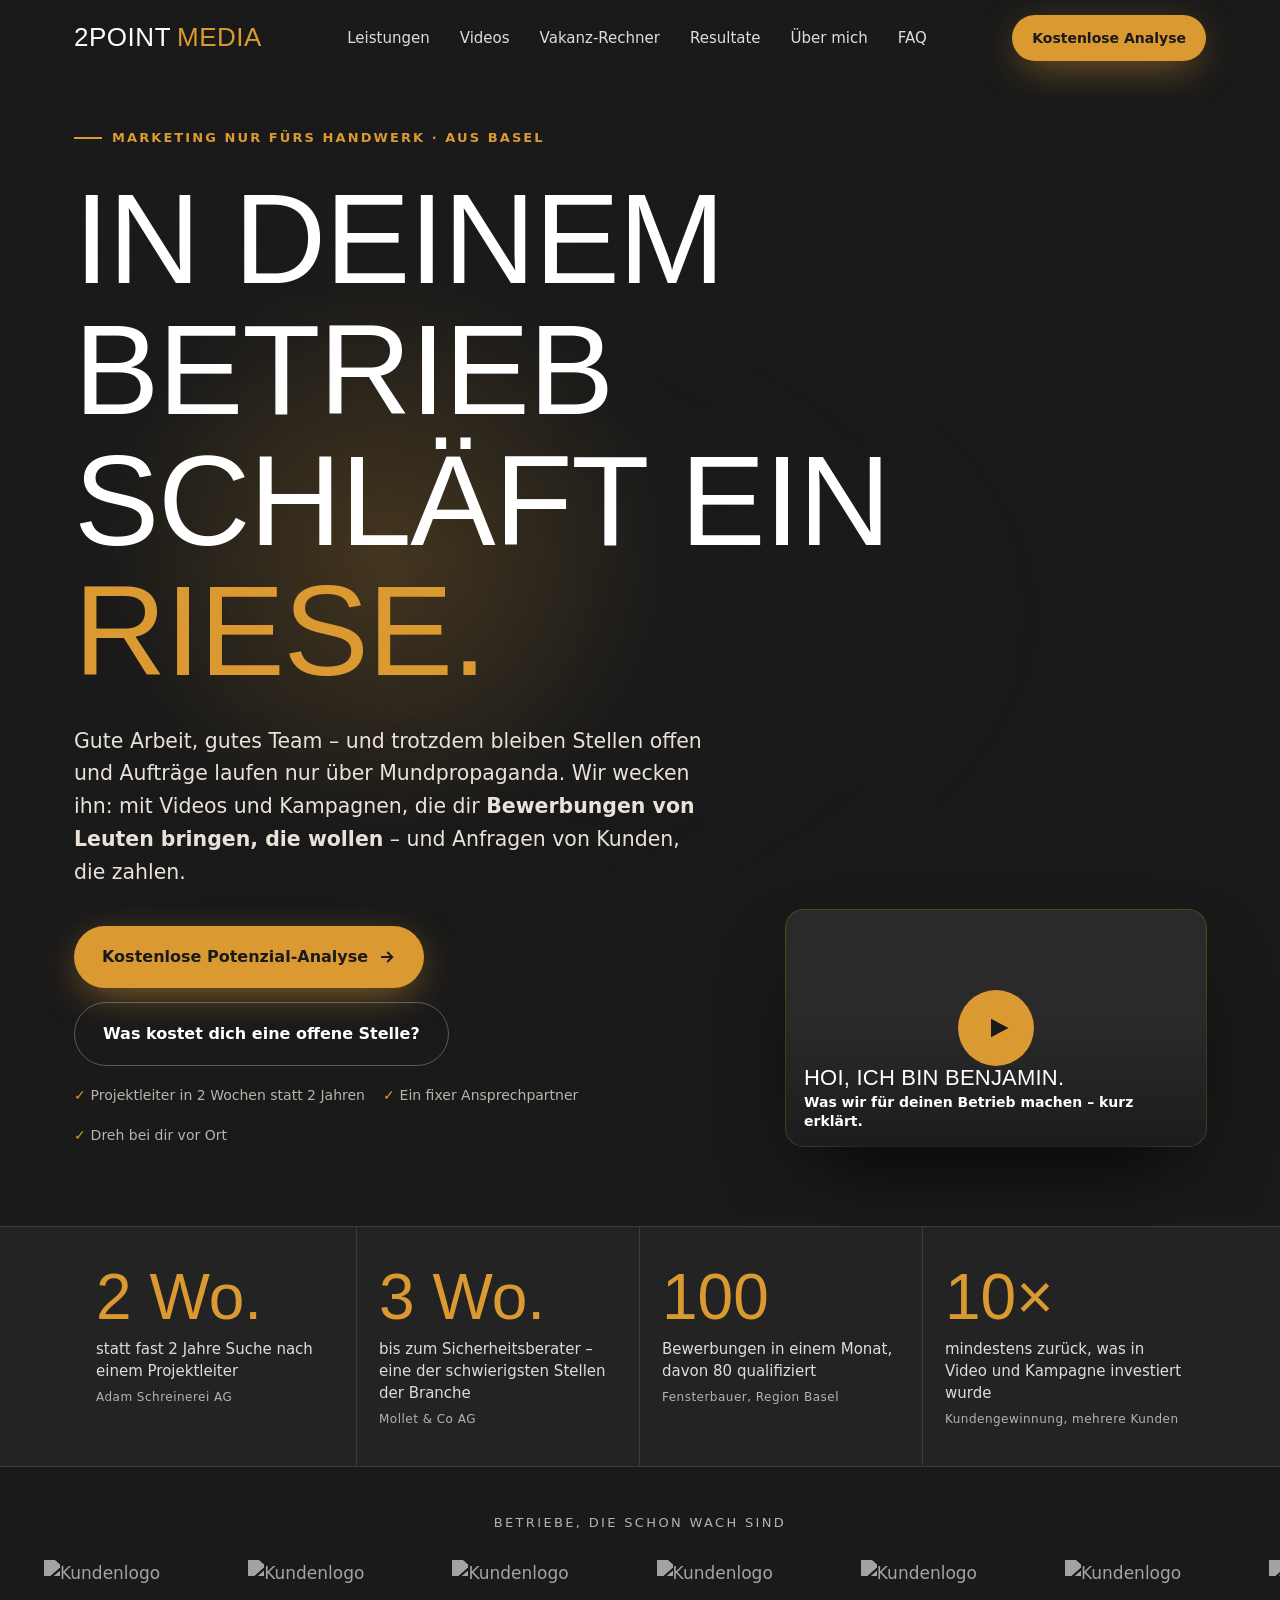
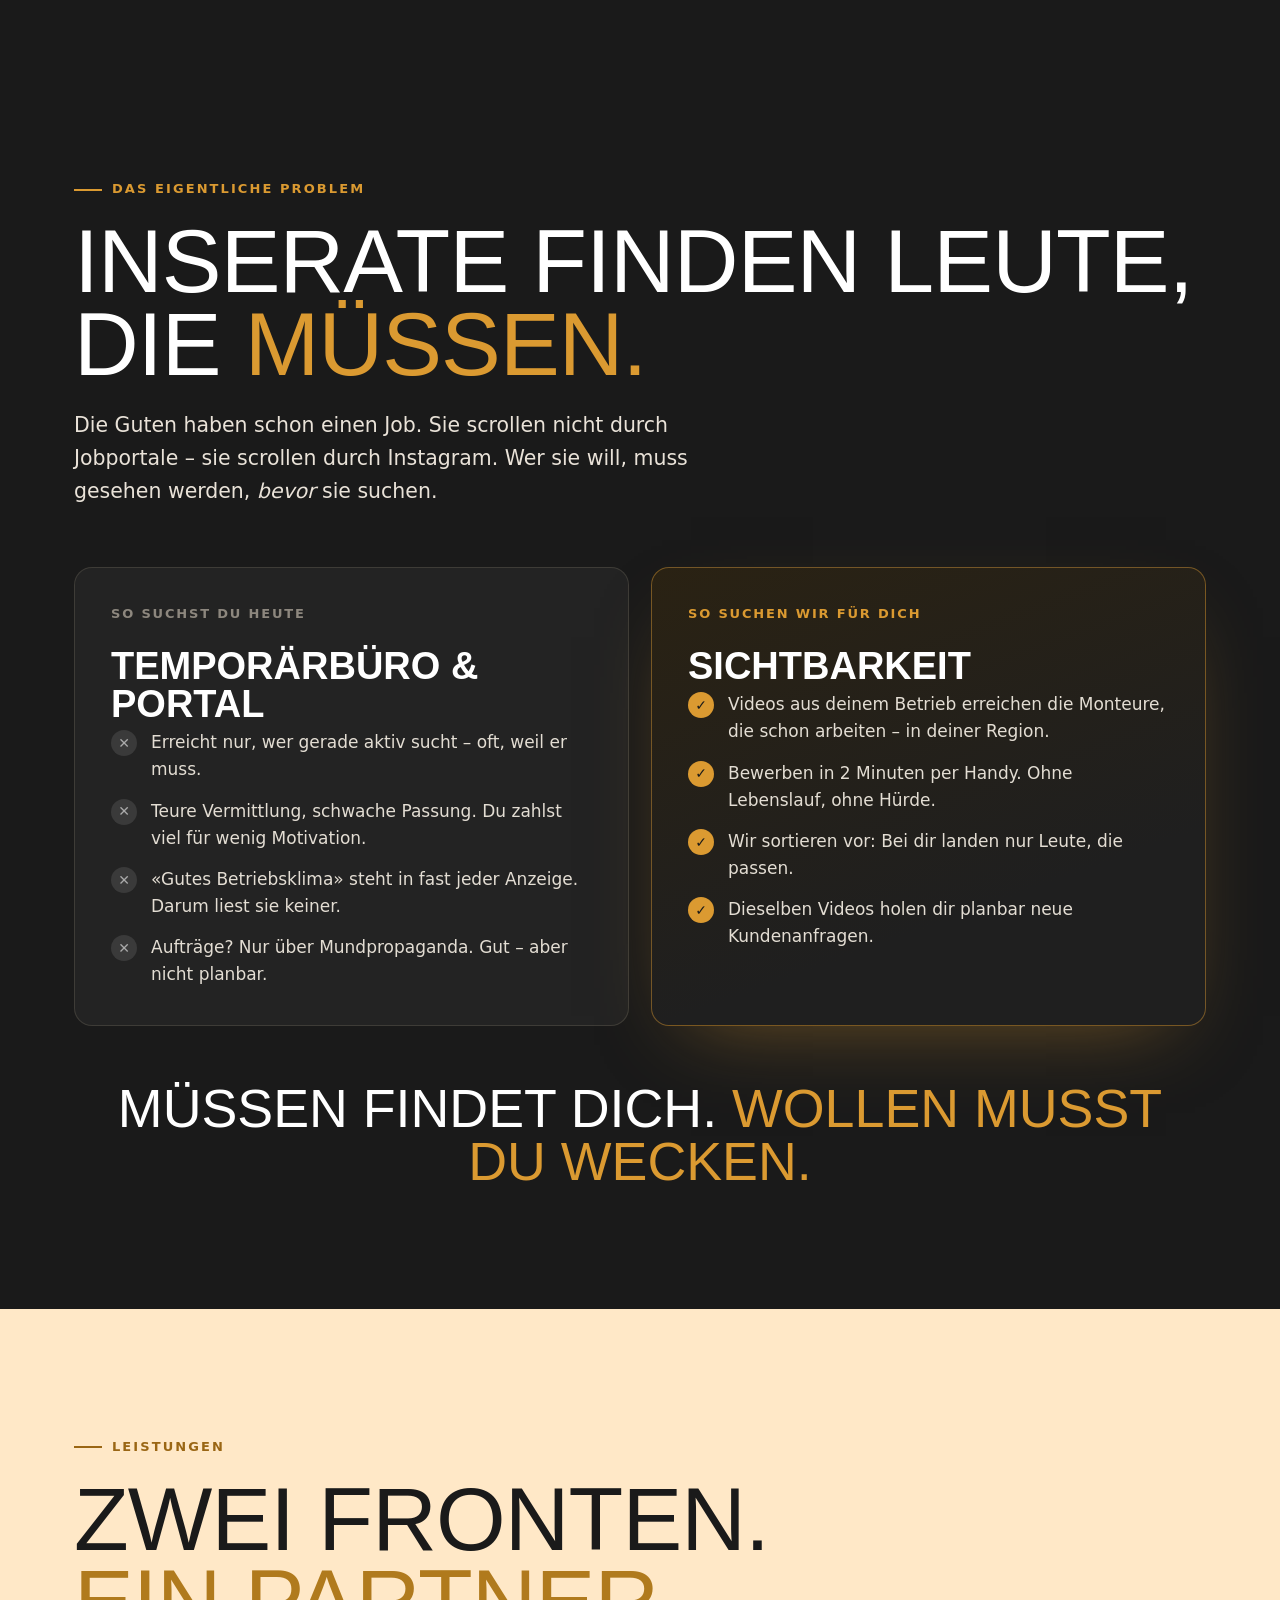
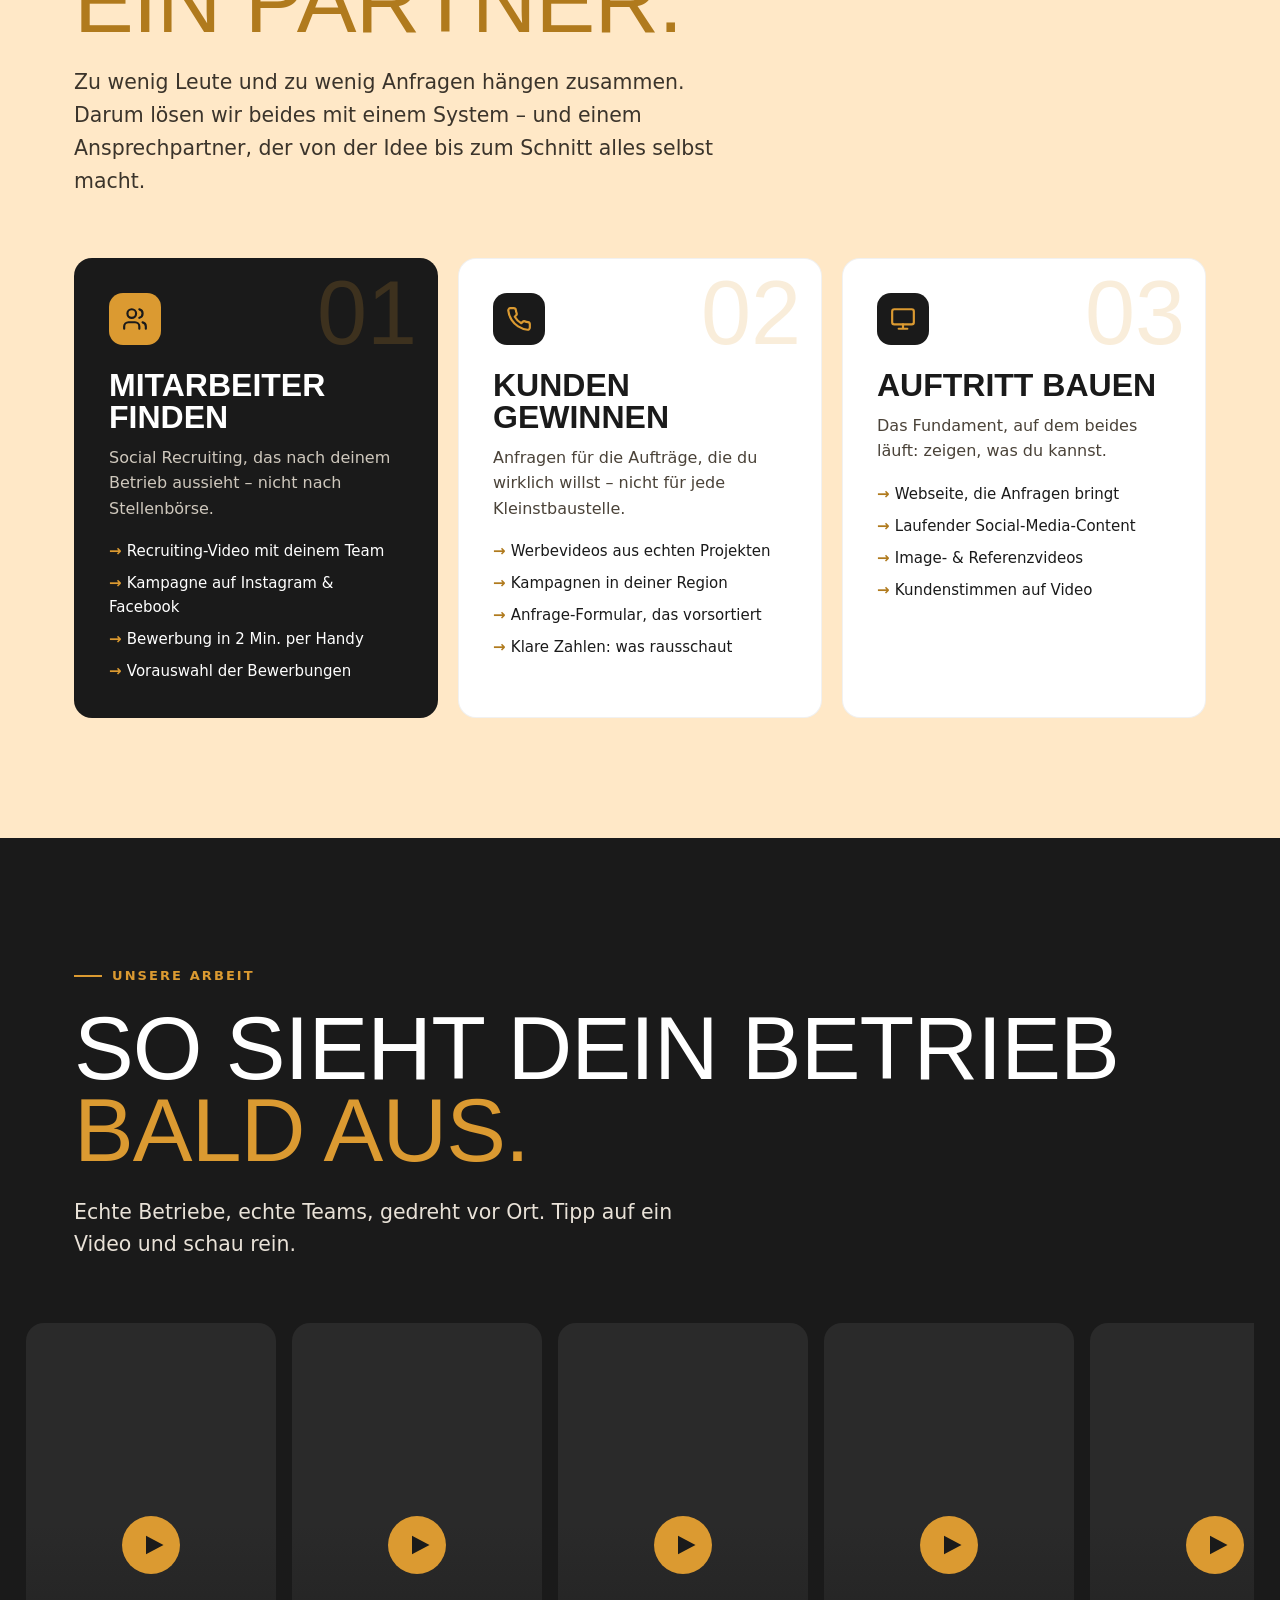
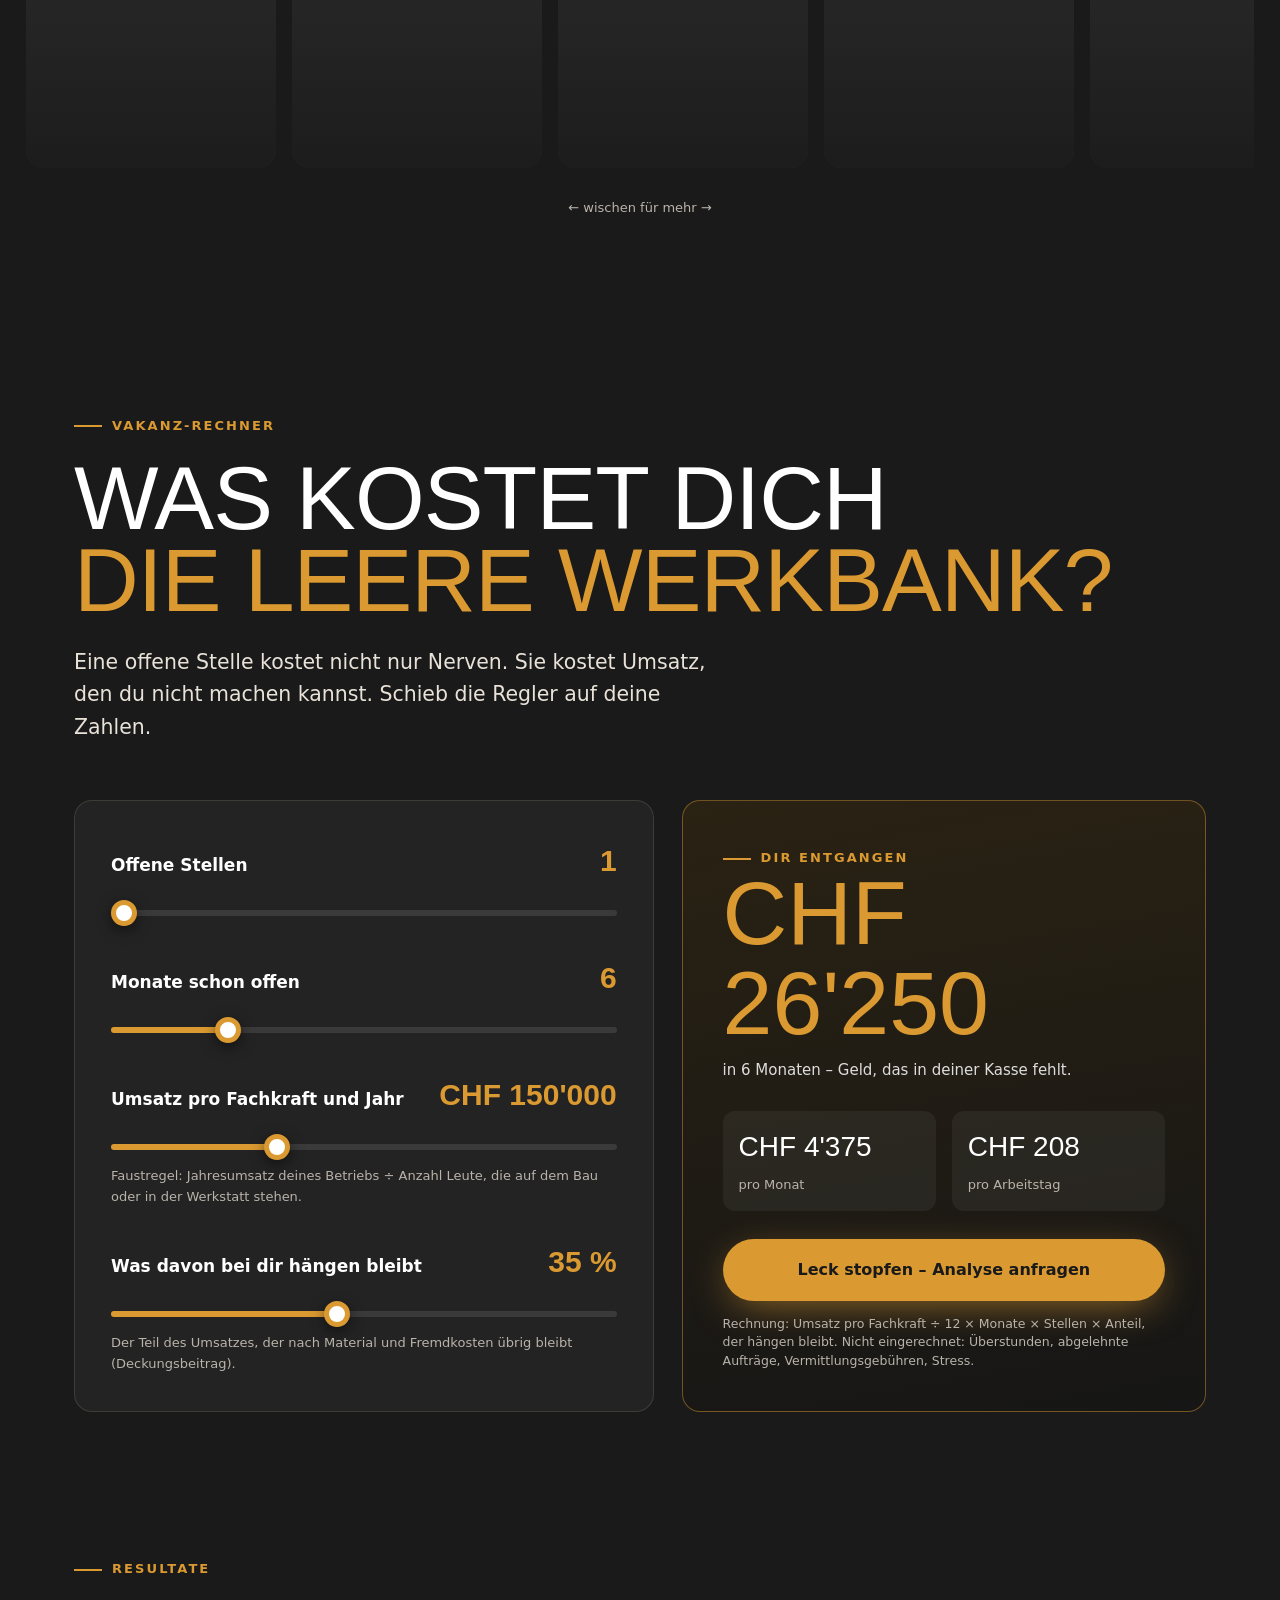
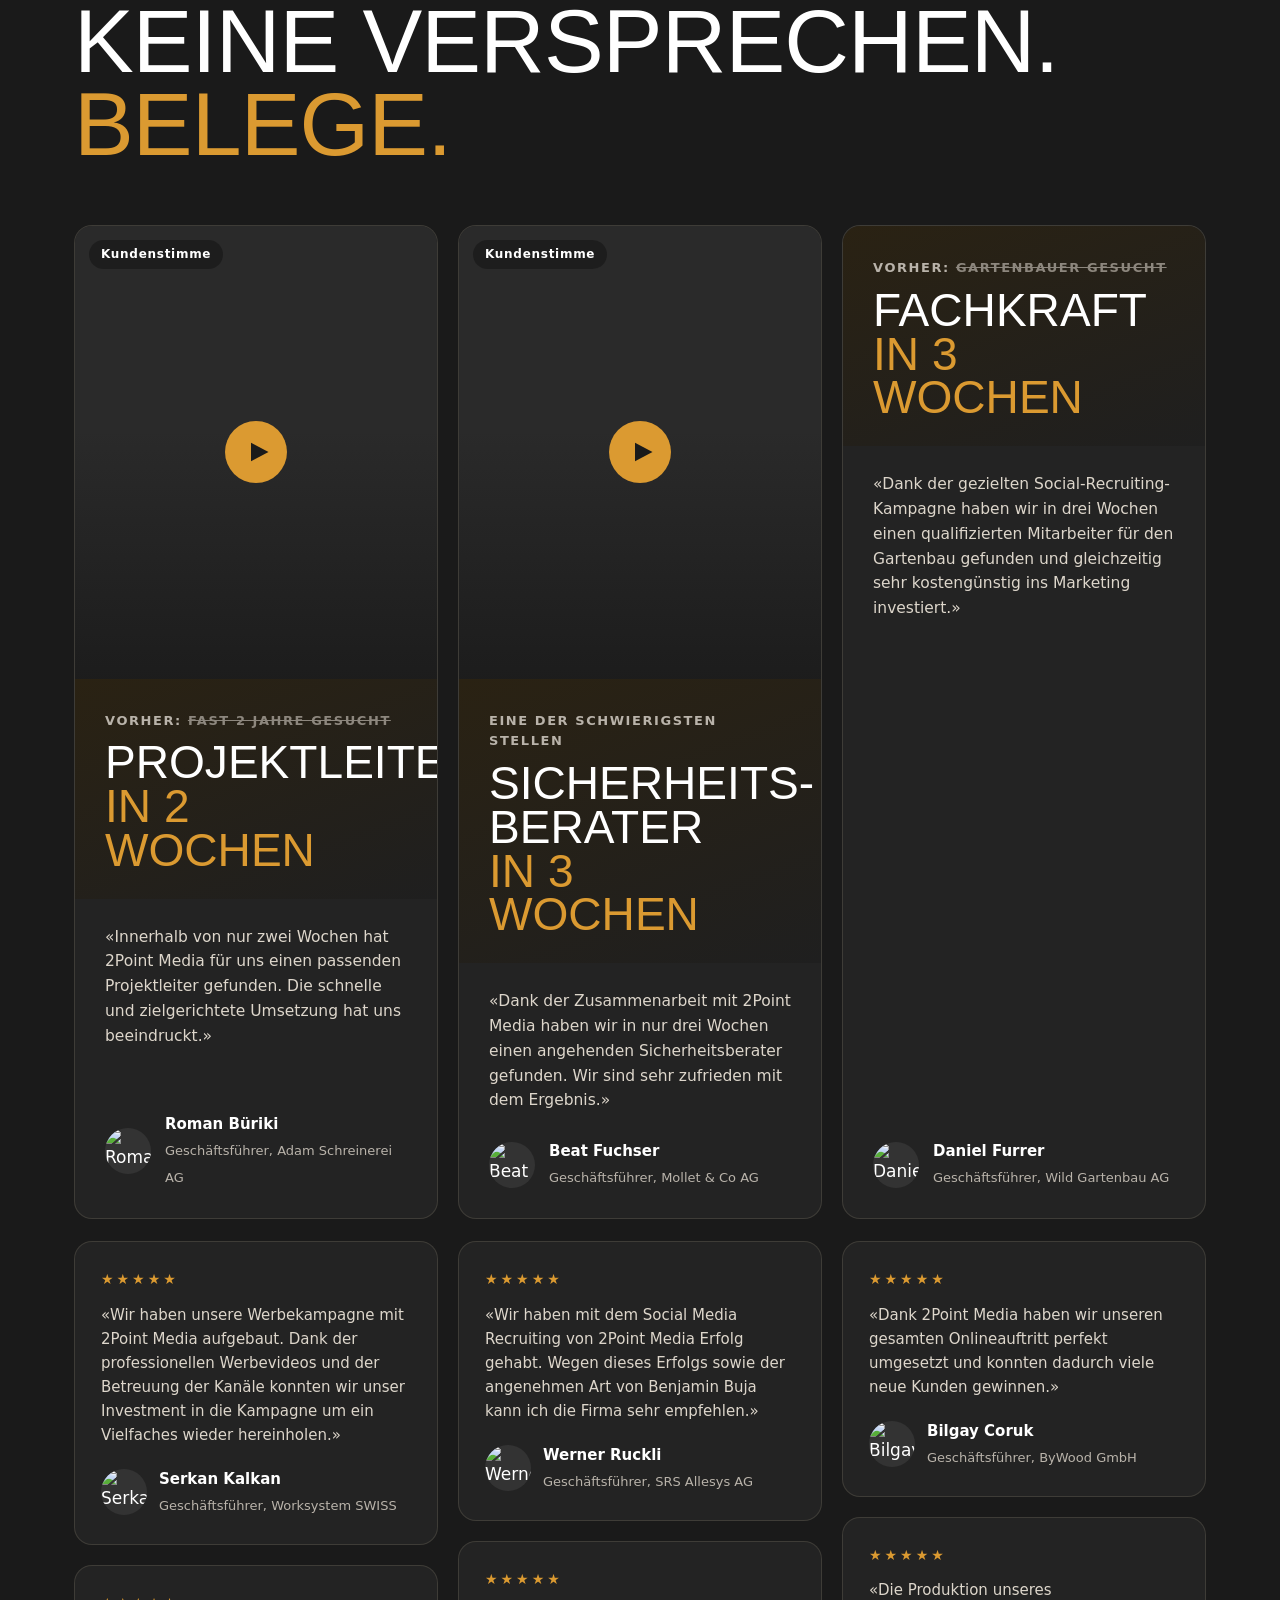
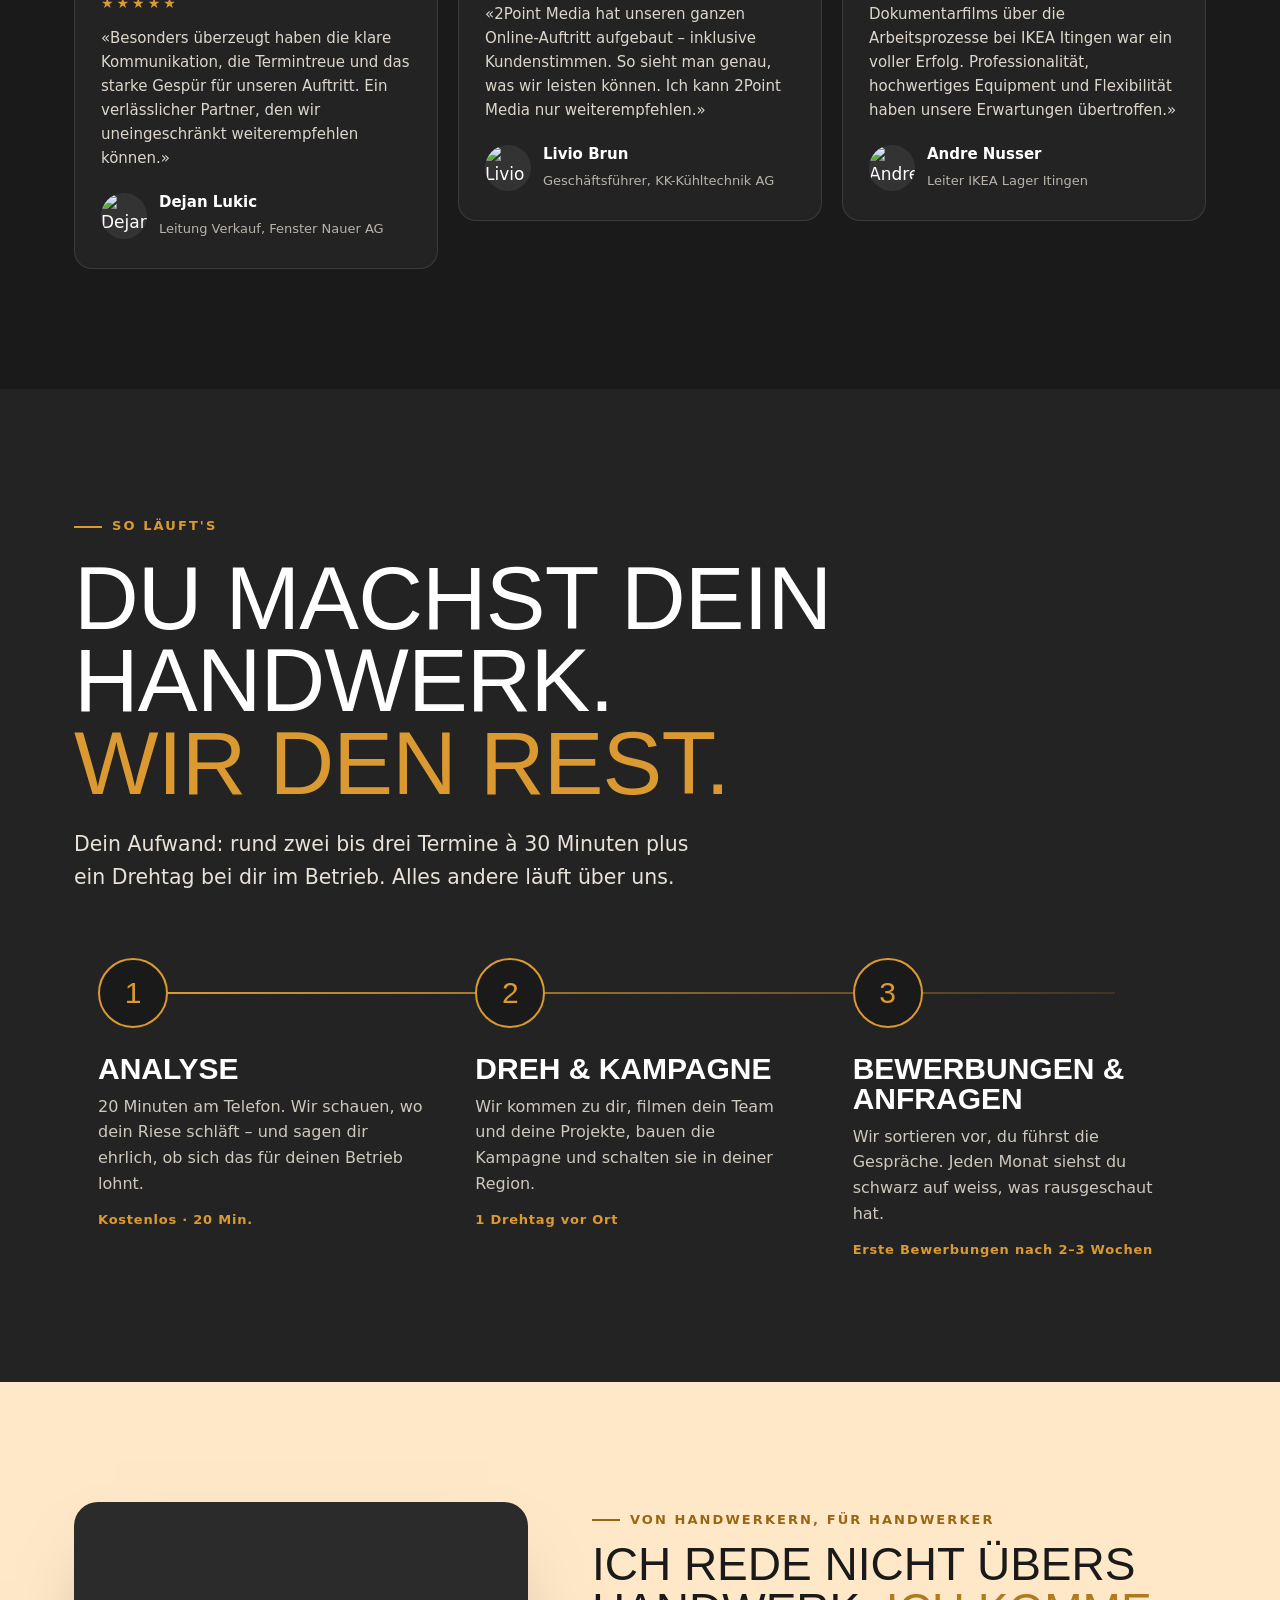
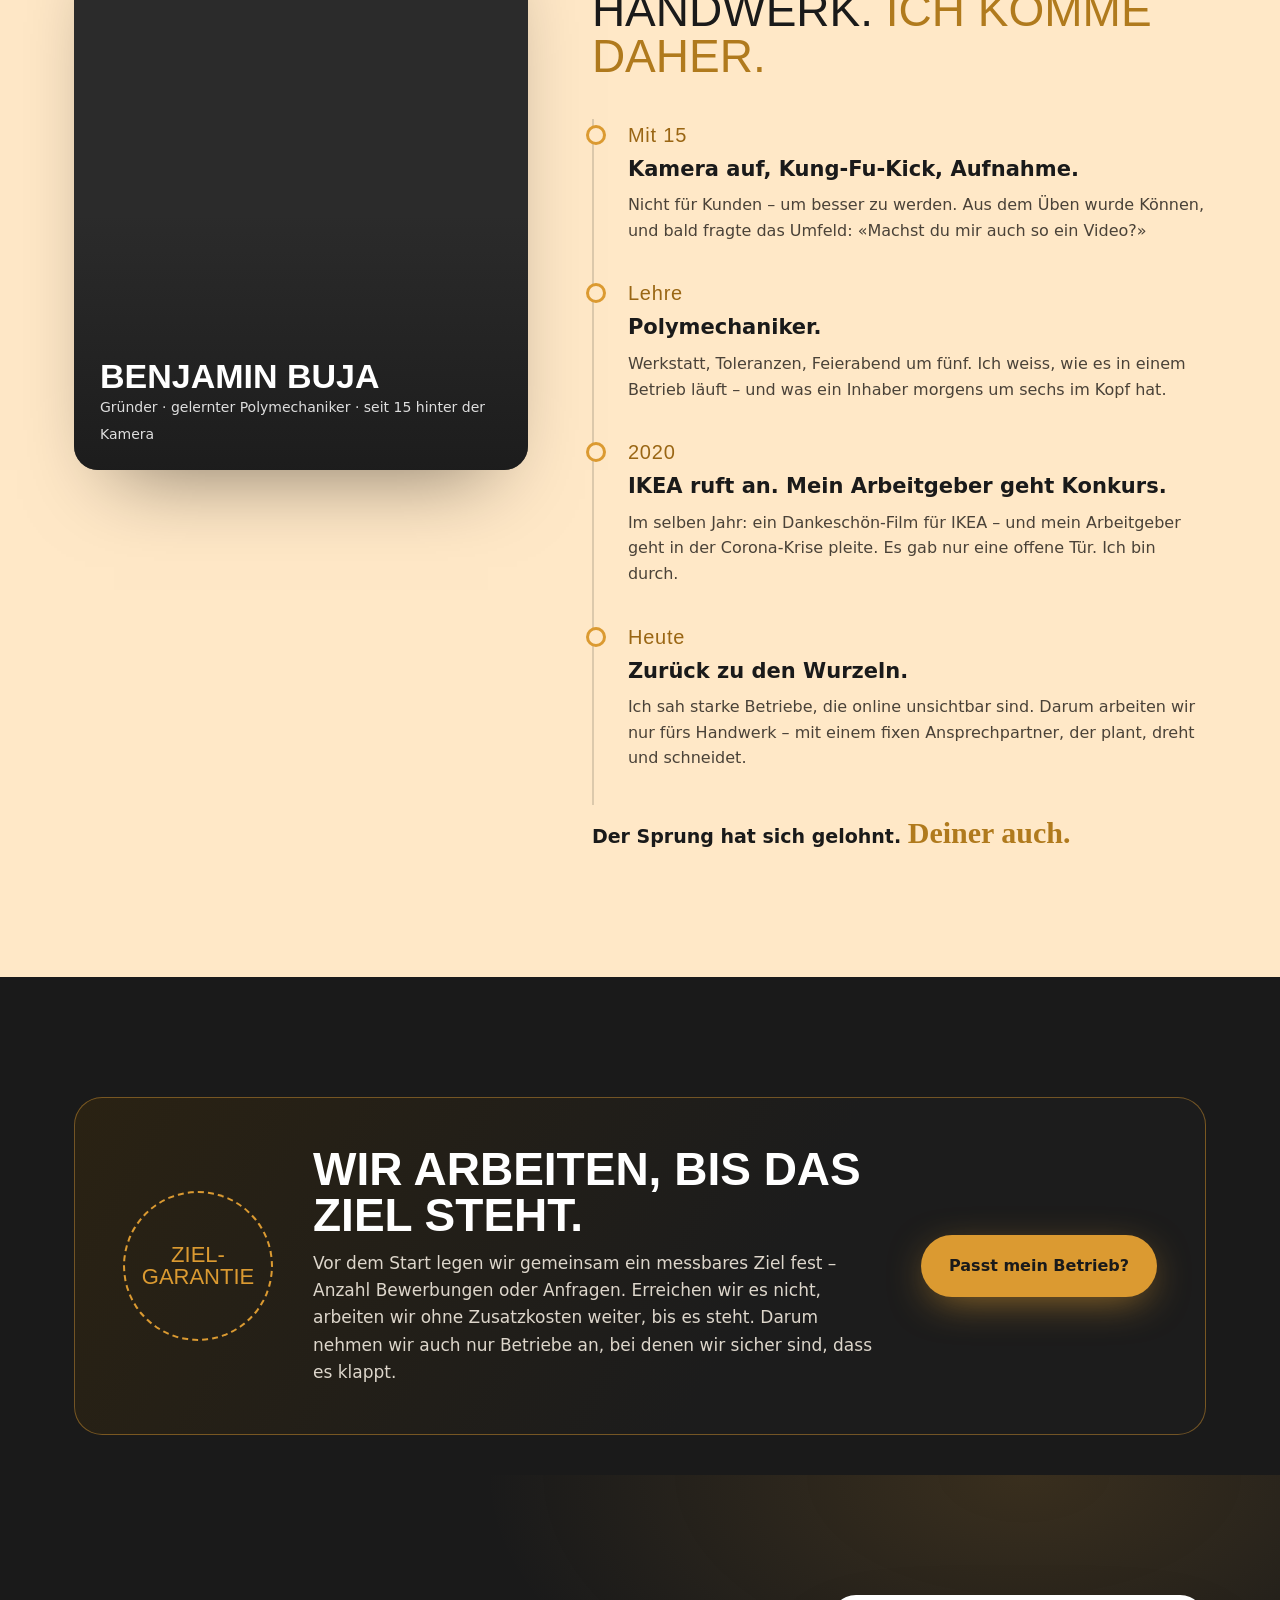
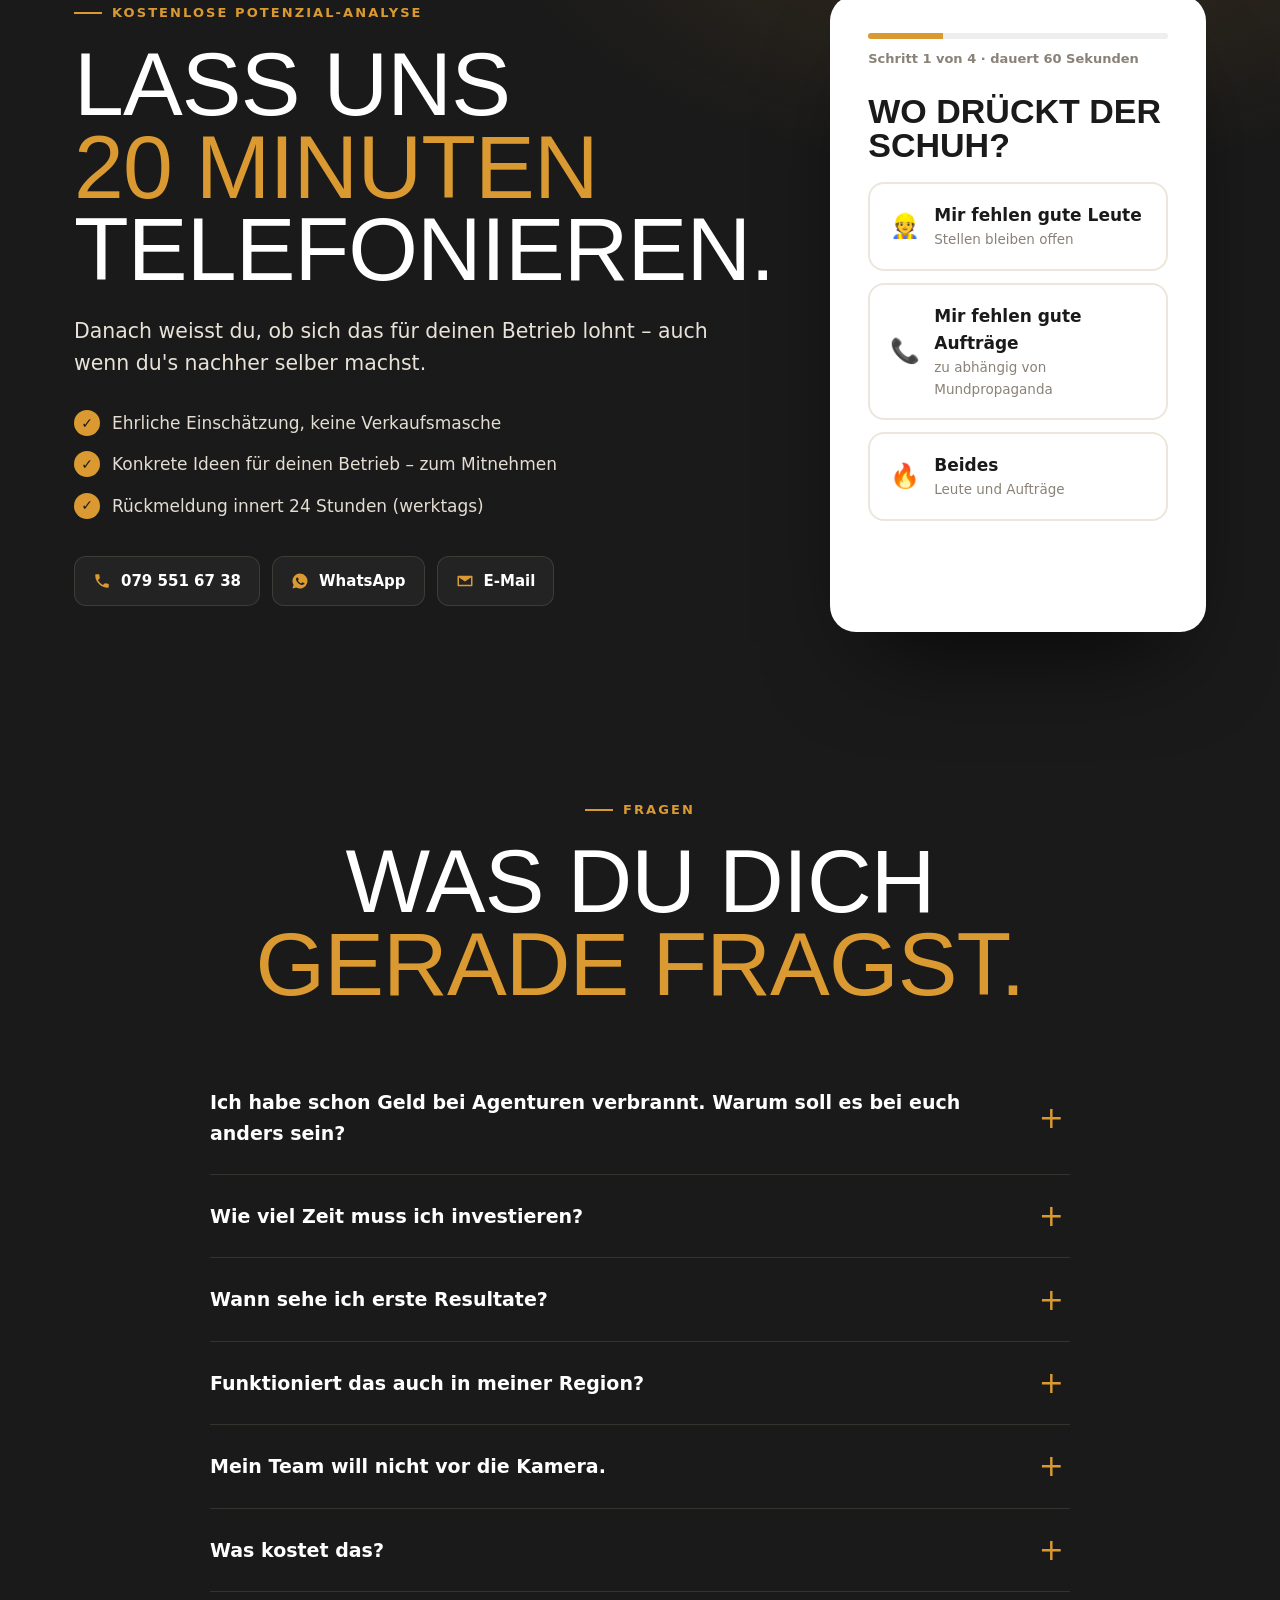
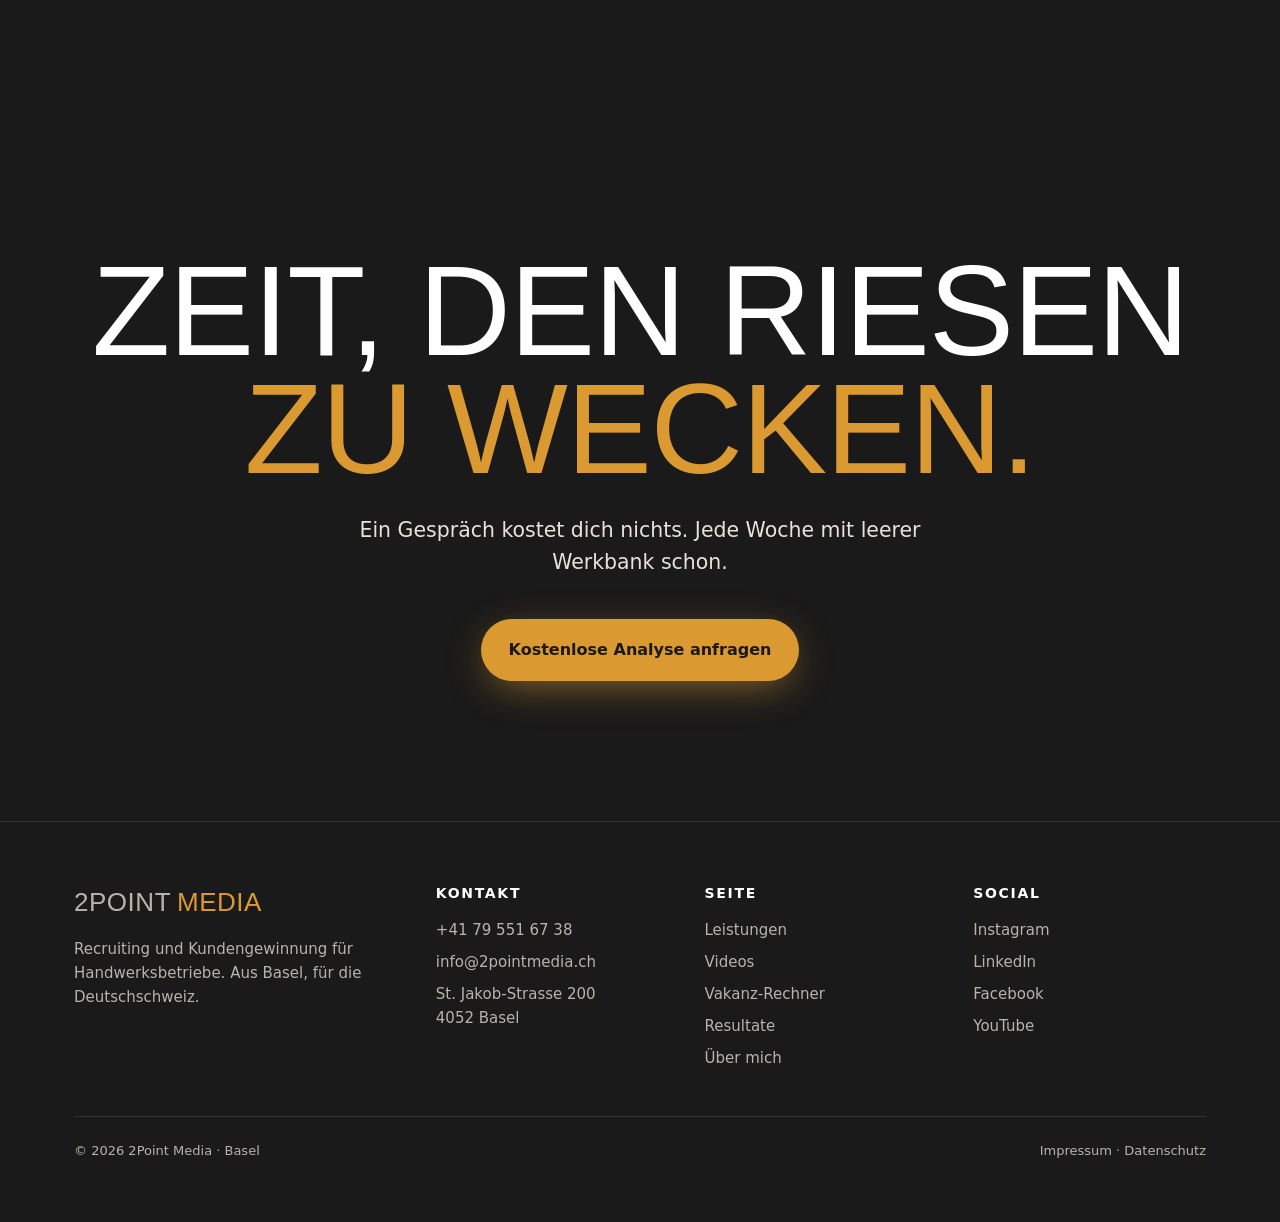
==== public/index.html @ fb87b644 "Projekt ins Repo-Root verschieben, ZIP entfernen, saubere URLs - wrangler.jsonc, public/ und src/ la" ====
<!doctype html>
<html lang="de-CH">
<head>
<meta charset="utf-8">
<meta name="viewport" content="width=device-width, initial-scale=1">
<title>2Point Media – Mitarbeiter & Kunden für Handwerksbetriebe | Basel</title>
<meta name="description" content="Die Marketingagentur nur für Handwerksbetriebe aus Basel. Wir holen dir Bewerbungen von Leuten, die wollen – und Anfragen von Kunden, die zahlen. Kostenlose Potenzial-Analyse.">
<link rel="canonical" href="https://2pointmedia.ch/">
<meta property="og:type" content="website">
<meta property="og:url" content="https://2pointmedia.ch/">
<meta property="og:title" content="In deinem Betrieb schläft ein Riese. | 2Point Media">
<meta property="og:description" content="Social Recruiting, Kundengewinnung und Videos – ausschliesslich für Handwerksbetriebe. Aus Basel, für die Deutschschweiz.">
<meta property="og:image" content="https://onecdn.io/cdn-cgi/image/width=1200,height=600,fit=contain/media/8337112e-3cbc-4d50-a742-ce9c7ed0069e/lg">
<meta property="og:locale" content="de_CH">
<meta name="theme-color" content="#1A1A1A">
<link rel="icon" href="data:image/svg+xml,%3Csvg xmlns='http://www.w3.org/2000/svg' viewBox='0 0 64 64'%3E%3Crect width='64' height='64' rx='14' fill='%231A1A1A'/%3E%3Ctext x='50%25' y='56%25' dominant-baseline='middle' text-anchor='middle' font-family='Arial Black,Arial' font-weight='900' font-size='38' fill='%23DB9A31'%3E2%3C/text%3E%3C/svg%3E">
<link rel="preload" href="/fonts/anton.woff2" as="font" type="font/woff2" crossorigin>
<link rel="preload" href="/fonts/inter.woff2" as="font" type="font/woff2" crossorigin>
<style>
@font-face{font-family:'Anton';src:url(/fonts/anton.woff2) format('woff2');font-weight:400;font-display:swap}
@font-face{font-family:'Inter';src:url(/fonts/inter.woff2) format('woff2');font-weight:100 900;font-display:swap}
@font-face{font-family:'Caveat';src:url(/fonts/caveat.woff2) format('woff2');font-weight:600;font-display:swap}
</style>
<script type="application/ld+json">
{
  "@context": "https://schema.org",
  "@type": "ProfessionalService",
  "name": "2Point Media",
  "url": "https://2pointmedia.ch/",
  "telephone": "+41795516738",
  "email": "info@2pointmedia.ch",
  "description": "Marketingagentur ausschliesslich für Handwerksbetriebe: Social Recruiting, Kundengewinnung, Videoproduktion und Webseiten.",
  "address": {"@type": "PostalAddress","streetAddress": "St. Jakob-Strasse 200","postalCode": "4052","addressLocality": "Basel","addressCountry": "CH"},
  "areaServed": ["Basel-Stadt","Basel-Landschaft","Deutschschweiz"],
  "founder": {"@type": "Person","name": "Benjamin Buja"},
  "sameAs": ["https://www.instagram.com/2point.media/","https://linkedin.com/company/2-point-media/","https://www.facebook.com/profile.php?id=100079859542845"]
}
</script>
<style>
:root{
  --gold:#DB9A31; --gold-2:#f0b552; --creme:#FFE8C7; --ink:#1A1A1A; --ink-2:#232323; --ink-3:#2d2d2d;
  --white:#FFFFFF; --muted:#b9b3aa; --line:rgba(255,232,199,.12);
  --display:'Anton',Impact,'Arial Narrow',sans-serif; --body:'Inter',system-ui,-apple-system,Segoe UI,Roboto,sans-serif; --hand:'Caveat',cursive;
  --r:18px; --wrap:1180px; color-scheme:dark;
}
*{box-sizing:border-box;margin:0;padding:0}
html{scroll-behavior:smooth;-webkit-text-size-adjust:100%}
body{background:var(--ink);color:var(--white);font-family:var(--body);font-size:17px;line-height:1.6;overflow-x:hidden;-webkit-font-smoothing:antialiased}
img{display:block;max-width:100%}
a{color:inherit;text-decoration:none}
button,input,select,textarea{font:inherit;color:inherit}
.wrap{max-width:var(--wrap);margin:0 auto;padding:0 24px}
@media(max-width:600px){.wrap{padding:0 16px}}
.display{font-family:var(--display);text-transform:uppercase;letter-spacing:-.01em;line-height:.92;font-weight:400}
.gold{color:var(--gold)}
.hand{font-family:var(--hand);color:var(--gold);font-weight:600}
.eyebrow{display:inline-flex;align-items:center;gap:10px;font-size:13px;font-weight:700;letter-spacing:.16em;text-transform:uppercase;color:var(--gold)}
.eyebrow::before{content:"";width:28px;height:2px;background:var(--gold)}
section{position:relative}
.sec{padding:120px 0}
@media(max-width:800px){.sec{padding:84px 0}}
h2.display{font-size:clamp(44px,7vw,92px)}
.lead{font-size:clamp(18px,1.6vw,21px);color:#e9e2d8;max-width:640px}

/* Buttons */
.btn{display:inline-flex;align-items:center;justify-content:center;gap:10px;padding:18px 28px;border-radius:999px;font-weight:700;font-size:16px;cursor:pointer;border:0;transition:transform .2s,box-shadow .3s,background .2s}
.btn-gold{background:var(--gold);color:var(--ink);box-shadow:0 10px 40px -10px rgba(219,154,49,.7)}
.btn-gold:hover{transform:translateY(-2px);box-shadow:0 18px 50px -12px rgba(219,154,49,.9);background:var(--gold-2)}
.btn-ghost{background:transparent;color:var(--white);border:1.5px solid rgba(255,255,255,.28)}
.btn-ghost:hover{border-color:var(--gold);color:var(--gold)}
.btn svg{width:18px;height:18px}

/* Nav */
.nav{position:fixed;inset:0 0 auto 0;z-index:50;transition:background .3s,backdrop-filter .3s,border-color .3s;border-bottom:1px solid transparent}
.nav.scrolled{background:rgba(26,26,26,.82);backdrop-filter:blur(14px);-webkit-backdrop-filter:blur(14px);border-color:var(--line)}
.nav .wrap{display:flex;align-items:center;justify-content:space-between;height:76px}
.logo{font-family:var(--display);font-size:26px;letter-spacing:.02em;display:flex;align-items:baseline;gap:6px}
.logo b{color:var(--gold);font-weight:400}
.nav ul{display:flex;gap:30px;list-style:none;font-size:15px;font-weight:500;color:#ddd}
.nav ul a:hover{color:var(--gold)}
.nav .btn{padding:12px 20px;font-size:14px}
@media(max-width:960px){.nav ul{display:none}}
@media(max-width:520px){.nav .btn{display:none}}

/* Hero */
.hero{min-height:100svh;display:flex;align-items:center;overflow:hidden;padding:120px 0 80px}
.wall{position:absolute;inset:-20% -10%;display:grid;grid-template-columns:repeat(5,1fr);gap:16px;transform:rotate(-8deg) scale(1.15);opacity:.55;pointer-events:none}
.wall .col{display:flex;flex-direction:column;gap:16px;animation:up 60s linear infinite}
.wall .col:nth-child(even){animation-name:down;animation-duration:70s}
.wall .tile{aspect-ratio:9/14;border-radius:14px;background:linear-gradient(160deg,#3a2f1f,#1f1f1f);background-size:cover;background-position:center;filter:saturate(.85) contrast(1.05)}
@keyframes up{from{transform:translateY(0)}to{transform:translateY(-50%)}}
@keyframes down{from{transform:translateY(-50%)}to{transform:translateY(0)}}
.hero::before{content:"";position:absolute;inset:0;z-index:1;background:
  radial-gradient(1200px 600px at 20% 50%,rgba(26,26,26,.55),rgba(26,26,26,.95) 70%),
  linear-gradient(90deg,rgba(26,26,26,.97) 0%,rgba(26,26,26,.85) 45%,rgba(26,26,26,.55) 100%)}
.hero::after{content:"";position:absolute;inset:auto 0 0 0;height:200px;z-index:1;background:linear-gradient(transparent,var(--ink))}
.glow{position:absolute;z-index:1;width:620px;height:620px;border-radius:50%;background:radial-gradient(circle,rgba(219,154,49,.22),transparent 65%);pointer-events:none;transform:translate(-50%,-50%);left:30%;top:45%;transition:left .6s ease-out,top .6s ease-out}
.hero .wrap{position:relative;z-index:2;width:100%}
.hero h1{font-size:clamp(58px,10vw,140px);line-height:1.02;margin:26px 0 28px}
.hero h1 .line{display:block;overflow:hidden;padding-top:.12em;margin-top:-.12em}
.hero h1 .line span{display:inline-block;transform:translateY(105%);animation:rise 1s cubic-bezier(.2,.8,.2,1) forwards}
.hero h1 .line:nth-child(2) span{animation-delay:.15s}
.hero h1 .line:nth-child(3) span{animation-delay:.3s}
@keyframes rise{to{transform:translateY(0)}}
.zzz{position:relative;display:inline-block}
.zzz i{position:absolute;font-style:normal;font-family:var(--hand);color:var(--creme);font-size:.22em;right:-.55em;top:-.1em;opacity:0;animation:z 3.2s ease-in-out infinite}
.zzz i:nth-child(2){animation-delay:1s;right:-.85em;top:-.35em;font-size:.17em}
.zzz i:nth-child(3){animation-delay:2s;right:-1.05em;top:-.6em;font-size:.13em}
@keyframes z{0%{opacity:0;transform:translate(0,10px)}30%{opacity:.9}100%{opacity:0;transform:translate(14px,-22px)}}
.hero .sub{opacity:0;animation:fade .9s .7s forwards}
.hero .cta-row{display:flex;flex-wrap:wrap;gap:14px;margin-top:38px;opacity:0;animation:fade .9s .9s forwards}
.hero .micro{margin-top:18px;font-size:14px;color:var(--muted);opacity:0;animation:fade .9s 1.1s forwards;display:flex;gap:18px;flex-wrap:wrap}
.hero .micro span::before{content:"✓ ";color:var(--gold);font-weight:700}
@keyframes fade{from{opacity:0;transform:translateY(14px)}to{opacity:1;transform:none}}
.scroll-cue{position:absolute;z-index:2;bottom:28px;left:50%;transform:translateX(-50%);font-size:12px;letter-spacing:.2em;text-transform:uppercase;color:var(--muted);display:flex;flex-direction:column;align-items:center;gap:8px}
.scroll-cue::after{content:"";width:1px;height:40px;background:linear-gradient(var(--gold),transparent);animation:cue 2s infinite}
@keyframes cue{0%{transform:scaleY(0);transform-origin:top}50%{transform:scaleY(1);transform-origin:top}51%{transform-origin:bottom}100%{transform:scaleY(0);transform-origin:bottom}}
@media(max-width:700px){.wall{grid-template-columns:repeat(3,1fr);opacity:.4}.scroll-cue{display:none}}

/* Proof stats */
.stats{border-block:1px solid var(--line);background:var(--ink-2)}
.stats .wrap{display:grid;grid-template-columns:repeat(4,1fr)}
.stat{padding:38px 22px;border-right:1px solid var(--line)}
.stat:last-child{border-right:0}
.stat .num{font-family:var(--display);font-size:clamp(44px,5vw,64px);line-height:1;color:var(--gold)}
.stat .lbl{margin-top:10px;font-size:15px;color:#ddd;line-height:1.45}
.stat .who{display:block;font-size:12px;color:var(--muted);margin-top:6px;letter-spacing:.04em}
@media(max-width:860px){.stats .wrap{grid-template-columns:1fr 1fr}.stat:nth-child(2){border-right:0}.stat:nth-child(-n+2){border-bottom:1px solid var(--line)}}

/* Logos */
.logos{padding:46px 0;overflow:hidden}
.logos p{text-align:center;font-size:13px;letter-spacing:.18em;text-transform:uppercase;color:var(--muted);margin-bottom:26px}
.marquee{display:flex;width:max-content;animation:slide 40s linear infinite}
.marquee img{height:46px;width:auto;margin:0 44px;filter:grayscale(1) brightness(2.2);opacity:.6;object-fit:contain}
@keyframes slide{to{transform:translateX(-50%)}}

/* Problem / Müssen vs Wollen */
.vs{display:grid;grid-template-columns:1fr 1fr;gap:22px;margin-top:60px}
.card{background:var(--ink-2);border:1px solid var(--line);border-radius:var(--r);padding:36px}
.vs .card h3{font-family:var(--display);font-size:38px;text-transform:uppercase;line-height:1;margin-bottom:6px}
.vs .card .tag{font-size:13px;font-weight:700;letter-spacing:.14em;text-transform:uppercase;margin-bottom:22px;display:block}
.vs .bad .tag{color:#8d877e}
.vs .good{background:linear-gradient(160deg,#2a2213,#1f1f1f 70%);border-color:rgba(219,154,49,.45);box-shadow:0 30px 80px -40px rgba(219,154,49,.5)}
.vs .good .tag{color:var(--gold)}
.vs ul{list-style:none;display:grid;gap:14px}
.vs li{display:flex;gap:14px;align-items:flex-start;color:#e3ddd3}
.vs li b{flex:0 0 26px;height:26px;border-radius:50%;display:grid;place-items:center;font-size:14px;margin-top:1px}
.vs .bad li b{background:#3a3a3a;color:#aaa}
.vs .good li b{background:var(--gold);color:var(--ink)}
.vs .bad{opacity:.8}
@media(max-width:860px){.vs{grid-template-columns:minmax(0,1fr)}.vs .card h3{font-size:30px}.card{padding:28px 22px}}
.punch{margin-top:56px;font-family:var(--display);text-transform:uppercase;font-size:clamp(30px,4.2vw,54px);line-height:1;text-align:center}

/* Services */
.services{background:var(--creme);color:var(--ink)}
.services .eyebrow{color:#9a6614}.services .eyebrow::before{background:#9a6614}
.services .lead{color:#3b342b}
.srv-grid{display:grid;grid-template-columns:repeat(3,1fr);gap:20px;margin-top:60px}
.srv{background:#fff;border-radius:var(--r);padding:34px;position:relative;overflow:hidden;transition:transform .35s,box-shadow .35s;border:1px solid rgba(26,26,26,.06)}
.srv:hover{transform:translateY(-6px);box-shadow:0 30px 60px -30px rgba(26,26,26,.35)}
.srv .k{font-family:var(--display);font-size:90px;line-height:.8;color:rgba(219,154,49,.18);position:absolute;right:20px;top:18px}
.srv .ic{width:52px;height:52px;border-radius:14px;background:var(--ink);display:grid;place-items:center;margin-bottom:24px}
.srv .ic svg{width:26px;height:26px;stroke:var(--gold)}
.srv h3{font-family:var(--display);font-size:32px;text-transform:uppercase;line-height:1;margin-bottom:12px}
.srv p{color:#4a4238;font-size:16px}
.srv ul{list-style:none;margin-top:18px;display:grid;gap:8px;font-size:15px;font-weight:500}
.srv li::before{content:"→ ";color:#b07a1d;font-weight:700}
.srv.feat{background:var(--ink);color:#fff}
.srv.feat p{color:#cfc8bd}.srv.feat h3{color:#fff}.srv.feat .ic{background:var(--gold)}.srv.feat .ic svg{stroke:var(--ink)}
.srv.feat li::before{color:var(--gold)}
@media(max-width:900px){.srv-grid{grid-template-columns:1fr}}

/* Calculator */
.calc{display:grid;grid-template-columns:1.05fr .95fr;gap:28px;margin-top:56px;align-items:stretch}
.calc .inputs{display:grid;gap:30px;min-width:0}
.field label{display:flex;justify-content:space-between;align-items:baseline;font-weight:600;margin-bottom:12px;gap:16px}
.field label output{font-family:var(--display);font-size:30px;color:var(--gold);white-space:nowrap}
.field small{display:block;color:var(--muted);font-size:13px;margin-top:8px}
input[type=range]{-webkit-appearance:none;appearance:none;width:100%;height:6px;border-radius:6px;background:linear-gradient(90deg,var(--gold) var(--p,50%),#3a3a3a var(--p,50%));outline:none}
input[type=range]::-webkit-slider-thumb{-webkit-appearance:none;width:26px;height:26px;border-radius:50%;background:#fff;border:5px solid var(--gold);cursor:grab;box-shadow:0 4px 14px rgba(0,0,0,.5)}
input[type=range]::-moz-range-thumb{width:18px;height:18px;border-radius:50%;background:#fff;border:5px solid var(--gold);cursor:grab}
.result{min-width:0;background:linear-gradient(170deg,#2a2213,#161616);border:1px solid rgba(219,154,49,.45);border-radius:var(--r);padding:40px;display:flex;flex-direction:column;justify-content:space-between;gap:28px;position:relative;overflow:hidden}
.result .big{font-family:var(--display);font-size:clamp(56px,7vw,96px);line-height:1;color:var(--gold);font-variant-numeric:tabular-nums}
.result .per{font-size:15px;color:#ddd;margin-top:10px}
.result .daily{display:flex;gap:16px;flex-wrap:wrap}
.result .daily div{background:rgba(255,255,255,.05);border-radius:12px;padding:14px 16px;flex:1;min-width:140px}
.result .daily strong{display:block;font-family:var(--display);font-size:28px;font-weight:400}
.result .daily span{font-size:13px;color:var(--muted)}
.result .formula{font-size:12.5px;color:var(--muted);line-height:1.5}
@media(max-width:900px){.calc{grid-template-columns:1fr}}

/* Results / testimonials */
.cases{display:grid;grid-template-columns:repeat(3,1fr);gap:20px;margin-top:60px}
.case{border-radius:var(--r);overflow:hidden;background:var(--ink-2);border:1px solid var(--line);display:flex;flex-direction:column}
.case .top{padding:32px 30px 26px;background:linear-gradient(160deg,#2a2213,#1f1f1f)}
.case .before{font-size:13px;color:var(--muted);text-transform:uppercase;letter-spacing:.12em;font-weight:700}
.case .before s{color:#8d877e}
.case .after{font-family:var(--display);font-size:clamp(40px,3.6vw,52px);hyphens:manual;line-height:.95;text-transform:uppercase;margin-top:10px}
.case .after em{font-style:normal;color:var(--gold);display:block}
.case blockquote{padding:26px 30px;color:#ddd6cb;font-size:15.5px;flex:1}
.case .person{display:flex;align-items:center;gap:14px;padding:0 30px 28px}
.case .person img,.t .person img{width:46px;height:46px;border-radius:50%;object-fit:cover;background:#333}
.person b{display:block;font-size:15px}.person span{font-size:13px;color:var(--muted)}
@media(max-width:960px){.cases{grid-template-columns:1fr}}
.tw{margin-top:22px;columns:3 300px;column-gap:20px}
.t{break-inside:avoid;margin-bottom:20px;background:var(--ink-2);border:1px solid var(--line);border-radius:var(--r);padding:26px}
.t p{font-size:15px;color:#ddd6cb;margin-bottom:20px}
.t .person{display:flex;align-items:center;gap:12px}
.stars{color:var(--gold);letter-spacing:3px;font-size:14px;margin-bottom:12px}

/* Process */
.steps{display:grid;grid-template-columns:repeat(3,1fr);gap:0;margin-top:64px;position:relative}
.steps::before{content:"";position:absolute;top:34px;left:8%;right:8%;height:2px;background:linear-gradient(90deg,var(--gold),rgba(219,154,49,.15))}
.step{padding:0 24px;position:relative}
.step .n{width:70px;height:70px;border-radius:50%;background:var(--ink);border:2px solid var(--gold);display:grid;place-items:center;font-family:var(--display);font-size:30px;color:var(--gold);margin-bottom:26px;position:relative}
.step h3{font-family:var(--display);font-size:30px;text-transform:uppercase;line-height:1;margin-bottom:10px}
.step p{color:#cfc8bd;font-size:16px}
.step .time{display:inline-block;margin-top:14px;font-size:13px;font-weight:700;color:var(--gold);letter-spacing:.06em}
@media(max-width:860px){.steps{grid-template-columns:1fr;gap:40px}.steps::before{display:none}.step{padding:0}}

/* Story */
.story{background:var(--creme);color:var(--ink)}
.story .eyebrow{color:#9a6614}.story .eyebrow::before{background:#9a6614}
.story-grid{display:grid;grid-template-columns:.85fr 1.15fr;gap:64px;align-items:start}
.portrait{position:sticky;top:110px;border-radius:24px;overflow:hidden;aspect-ratio:4/5;background:#2b2b2b center/cover;box-shadow:0 40px 80px -40px rgba(0,0,0,.5)}
.portrait::after{content:"";position:absolute;inset:auto 0 0 0;height:45%;background:linear-gradient(transparent,rgba(26,26,26,.85))}
.portrait figcaption{position:absolute;z-index:1;left:26px;bottom:22px;right:26px;color:#fff}
.portrait figcaption b{font-family:var(--display);font-size:34px;text-transform:uppercase;display:block;line-height:1}
.portrait figcaption span{font-size:14px;opacity:.85}
.timeline{list-style:none;margin-top:40px;border-left:2px solid rgba(26,26,26,.15)}
.timeline li{position:relative;padding:0 0 34px 34px}
.timeline li::before{content:"";position:absolute;left:-8px;top:6px;width:14px;height:14px;border-radius:50%;background:var(--creme);border:3px solid var(--gold)}
.timeline .y{font-family:var(--display);font-size:20px;color:#9a6614;letter-spacing:.04em}
.timeline h3{font-size:21px;font-weight:800;margin:2px 0 6px}
.timeline p{color:#4a4238;font-size:16px}
.quote-big{font-family:var(--display);text-transform:uppercase;font-size:clamp(30px,3.6vw,46px);line-height:1;margin-top:10px}
@media(max-width:900px){.story-grid{grid-template-columns:1fr;gap:40px}.portrait{position:relative;top:0;max-width:440px}}

/* Guarantee */
.guarantee{display:grid;grid-template-columns:auto 1fr auto;gap:40px;align-items:center;background:linear-gradient(120deg,#2a2213,#1c1c1c 60%);border:1px solid rgba(219,154,49,.45);border-radius:28px;padding:48px}
.seal{width:150px;height:150px;border-radius:50%;border:2px dashed var(--gold);display:grid;place-items:center;text-align:center;animation:spin 30s linear infinite}
.seal span{font-family:var(--display);font-size:22px;line-height:1;color:var(--gold);animation:spin 30s linear infinite reverse;display:block}
@keyframes spin{to{transform:rotate(360deg)}}
.guarantee h3{font-family:var(--display);font-size:clamp(32px,3.6vw,46px);text-transform:uppercase;line-height:1;margin-bottom:12px}
.guarantee p{color:#ddd6cb}
@media(max-width:900px){.guarantee{grid-template-columns:1fr;text-align:left;padding:34px}.seal{width:110px;height:110px}.seal span{font-size:16px}}

/* Form */
.apply{background:radial-gradient(900px 500px at 80% 0%,rgba(219,154,49,.16),transparent 60%),var(--ink)}
.apply-grid{display:grid;grid-template-columns:.9fr 1.1fr;gap:56px;align-items:start}
.checks{list-style:none;margin-top:30px;display:grid;gap:14px}
.checks li{display:flex;gap:12px;color:#e3ddd3}
.checks li::before{content:"✓";flex:0 0 26px;height:26px;border-radius:50%;background:var(--gold);color:var(--ink);display:grid;place-items:center;font-weight:800;font-size:14px}
.direct{margin-top:36px;display:flex;flex-wrap:wrap;gap:12px}
.direct a{display:inline-flex;align-items:center;gap:10px;padding:12px 18px;border-radius:12px;background:var(--ink-2);border:1px solid var(--line);font-weight:600;font-size:15px}
.direct a:hover{border-color:var(--gold)}
.direct svg{width:18px;height:18px;fill:var(--gold)}
.form{background:#fff;color:var(--ink);border-radius:26px;padding:38px;box-shadow:0 50px 100px -40px rgba(0,0,0,.8);position:relative}
.progress{height:6px;background:#eee;border-radius:6px;overflow:hidden;margin-bottom:10px}
.progress i{display:block;height:100%;width:25%;background:var(--gold);transition:width .45s cubic-bezier(.2,.8,.2,1)}
.stepinfo{font-size:13px;color:#8a8278;font-weight:600;margin-bottom:24px}
.fstep{display:none;animation:fade .45s}
.fstep.on{display:block}
.fstep h3{font-family:var(--display);font-size:34px;text-transform:uppercase;line-height:1;margin-bottom:20px}
.opts{display:grid;gap:12px}
.opts.two{grid-template-columns:1fr 1fr}
.opt{display:flex;align-items:center;gap:14px;padding:18px 20px;border:2px solid #ece6dc;border-radius:16px;cursor:pointer;font-weight:600;transition:border-color .2s,background .2s,transform .15s;text-align:left;background:#fff;width:100%}
.opt:hover{border-color:var(--gold);transform:translateY(-1px)}
.opt.sel{border-color:var(--gold);background:#fff8ec}
.opt .em{font-size:24px;line-height:1}
.opt small{display:block;font-weight:500;color:#8a8278;font-size:13.5px}
@media(max-width:520px){.opts.two{grid-template-columns:1fr}.form{padding:26px 20px}}
.inp{display:grid;gap:14px}
.inp .row{display:grid;grid-template-columns:1fr 1fr;gap:14px}
@media(max-width:520px){.inp .row{grid-template-columns:1fr}}
.inp label{font-size:13px;font-weight:700;color:#5b5349;display:block;margin-bottom:6px}
.inp input,.inp textarea{width:100%;padding:15px 16px;border:2px solid #ece6dc;border-radius:12px;background:#fdfbf8;outline:none;transition:border-color .2s;font-size:16px;color:var(--ink)}
.inp input:focus,.inp textarea:focus{border-color:var(--gold);background:#fff}
.inp input.err{border-color:#c0392b}
.hp{position:absolute;left:-9999px;opacity:0;height:0;width:0}
.fnav{display:flex;justify-content:space-between;align-items:center;margin-top:26px;gap:12px}
.back{background:none;border:0;color:#8a8278;font-weight:600;cursor:pointer;padding:10px 0}
.back[hidden]{visibility:hidden;display:block}
.consent{font-size:12.5px;color:#8a8278;margin-top:14px;line-height:1.5}
.consent a{text-decoration:underline}
.done{text-align:center;padding:20px 0}
.done .ok{width:84px;height:84px;border-radius:50%;background:var(--gold);display:grid;place-items:center;margin:0 auto 22px;font-size:40px;color:var(--ink);animation:pop .5s cubic-bezier(.2,1.6,.4,1)}
@keyframes pop{from{transform:scale(0)}to{transform:scale(1)}}
.done p{color:#4a4238;margin:10px auto 22px;max-width:380px}
@media(max-width:900px){.apply-grid{grid-template-columns:1fr}}

/* FAQ */
.faq{max-width:860px;margin:56px auto 0}
.faq details{border-bottom:1px solid var(--line)}
.faq summary{list-style:none;cursor:pointer;padding:26px 50px 26px 0;font-size:19px;font-weight:700;position:relative}
.faq summary::-webkit-details-marker{display:none}
.faq summary::after{content:"+";position:absolute;right:6px;top:50%;transform:translateY(-50%);font-size:30px;color:var(--gold);font-weight:400;transition:transform .3s}
.faq details[open] summary::after{transform:translateY(-50%) rotate(45deg)}
.faq details p{padding:0 40px 26px 0;color:#cfc8bd}

/* Final CTA */
.final{text-align:center;padding:140px 0;overflow:hidden}
.final h2{font-size:clamp(54px,10vw,150px)}
.final .lead{margin:26px auto 40px}

/* Footer */
footer{border-top:1px solid var(--line);padding:60px 0 120px;font-size:15px;color:var(--muted)}
footer .wrap{display:grid;grid-template-columns:1.4fr 1fr 1fr 1fr;gap:36px}
footer h4{color:#fff;font-size:14px;letter-spacing:.12em;text-transform:uppercase;margin-bottom:14px}
footer ul{list-style:none;display:grid;gap:8px}
footer a:hover{color:var(--gold)}
.copy{grid-column:1/-1;border-top:1px solid var(--line);padding-top:24px;margin-top:10px;font-size:13px;display:flex;justify-content:space-between;flex-wrap:wrap;gap:12px}
@media(max-width:860px){footer .wrap{grid-template-columns:1fr 1fr}}
@media(min-width:861px){footer{padding-bottom:60px}}

/* Sticky mobile bar */
.mbar{position:fixed;left:12px;right:12px;bottom:12px;z-index:60;display:none;gap:10px;padding:10px;background:rgba(26,26,26,.92);backdrop-filter:blur(12px);-webkit-backdrop-filter:blur(12px);border:1px solid var(--line);border-radius:20px;transform:translateY(140%);transition:transform .4s}
.mbar.show{transform:none}
.mbar a{flex:1;padding:14px 10px;font-size:15px}
.mbar .ic{flex:0 0 52px;padding:0;background:var(--ink-3);border-radius:14px;display:grid;place-items:center}
.mbar .ic svg{width:22px;height:22px;fill:var(--gold)}
@media(max-width:860px){.mbar{display:flex}}

/* Videos: Vorschaubild mit Play-Knopf, der Player lädt erst beim Klick */
.vid{position:relative;display:block;width:100%;border:0;padding:0;cursor:pointer;border-radius:var(--r);overflow:hidden;background:#2a2a2a center/cover no-repeat;color:#fff;text-align:left}
.vid::after{content:"";position:absolute;inset:0;background:linear-gradient(180deg,rgba(26,26,26,0) 45%,rgba(26,26,26,.85));transition:opacity .3s}
.vid .play{position:absolute;z-index:2;left:50%;top:50%;width:76px;height:76px;margin:-38px 0 0 -38px;border-radius:50%;background:var(--gold);display:grid;place-items:center;box-shadow:0 0 0 0 rgba(219,154,49,.6);animation:pulse 2.4s infinite;transition:transform .25s}
.vid .play svg{width:28px;height:28px;fill:var(--ink);margin-left:4px}
.vid:hover .play{transform:scale(1.08)}
.vid:focus-visible{outline:3px solid var(--gold);outline-offset:3px}
.vid .cap{position:absolute;z-index:2;left:18px;right:18px;bottom:16px;font-size:14px;font-weight:600;line-height:1.35}
.vid .cap b{display:block;font-family:var(--display);font-weight:400;font-size:22px;text-transform:uppercase;letter-spacing:.01em}
.vid .dur{position:absolute;z-index:2;top:14px;left:14px;background:rgba(26,26,26,.75);border-radius:999px;padding:5px 12px;font-size:12px;font-weight:700;letter-spacing:.06em}
@keyframes pulse{0%{box-shadow:0 0 0 0 rgba(219,154,49,.55)}70%{box-shadow:0 0 0 22px rgba(219,154,49,0)}100%{box-shadow:0 0 0 0 rgba(219,154,49,0)}}
.r169{aspect-ratio:16/9}.r916{aspect-ratio:9/16}.r45{aspect-ratio:4/5}
.hero-row{display:grid;grid-template-columns:minmax(0,1fr) 420px;gap:48px;align-items:end}
.hero-vid{opacity:0;animation:fade .9s 1.2s forwards;box-shadow:0 40px 90px -30px rgba(0,0,0,.9),0 0 0 1px rgba(219,154,49,.35)}
@media(max-width:1040px){.hero-row{grid-template-columns:minmax(0,1fr)}.hero-vid{max-width:560px}}
.case .vid{border-radius:0}
.case .vid .play{width:62px;height:62px;margin:-31px 0 0 -31px}
.reel{display:grid;grid-auto-flow:column;grid-auto-columns:clamp(200px,22vw,250px);gap:16px;overflow-x:auto;scroll-snap-type:x mandatory;padding:6px 24px 26px;margin:56px auto 0;max-width:calc(var(--wrap) + 48px);scrollbar-width:thin;scrollbar-color:var(--gold) transparent}
.reel .vid{scroll-snap-align:start}
.reel .vid .play{width:58px;height:58px;margin:-29px 0 0 -29px}
.reel-hint{text-align:center;font-size:13px;color:var(--muted);margin-top:4px}
@media(max-width:600px){.reel{padding:6px 16px 22px;grid-auto-columns:62vw}}
.portrait .play{position:absolute;z-index:2;left:50%;top:44%;width:84px;height:84px;margin:-42px 0 0 -42px;border-radius:50%;background:var(--gold);display:grid;place-items:center;animation:pulse 2.4s infinite;border:0;cursor:pointer}
.portrait .play[hidden]{display:none}
.portrait .play svg{width:30px;height:30px;fill:var(--ink);margin-left:5px}
/* Video-Fenster */
.modal{position:fixed;inset:0;z-index:100;background:rgba(10,10,10,.92);backdrop-filter:blur(8px);-webkit-backdrop-filter:blur(8px);display:none;align-items:center;justify-content:center;padding:max(16px,env(safe-area-inset-top,0px)) 16px 16px}
.modal.open{display:flex;animation:fade .3s}
.modal .frame{position:relative;width:min(1100px,100%);aspect-ratio:16/9;max-height:86vh;background:#000;border-radius:14px;overflow:hidden}
.modal .frame.tall{width:auto;height:min(86vh,820px);aspect-ratio:9/16;max-width:100%}
.modal iframe{position:absolute;inset:0;width:100%;height:100%;border:0}
.modal .x{position:absolute;top:max(14px,env(safe-area-inset-top,0px));right:16px;width:48px;height:48px;border-radius:50%;border:0;background:var(--gold);color:var(--ink);font-size:26px;font-weight:700;cursor:pointer;line-height:1}

/* Reveal */
.rv{opacity:0;transform:translateY(40px);transition:opacity .9s cubic-bezier(.2,.8,.2,1),transform .9s cubic-bezier(.2,.8,.2,1)}
.rv.in{opacity:1;transform:none}
.rv.d1{transition-delay:.1s}.rv.d2{transition-delay:.2s}.rv.d3{transition-delay:.3s}
@media(prefers-reduced-motion:reduce){*,*::before,*::after{animation:none!important;transition:none!important}.rv{opacity:1;transform:none}.hero h1 .line span{transform:none}.hero .sub,.hero .cta-row,.hero .micro{opacity:1}}
</style>
</head>
<body>

<!-- NAV -->
<header class="nav" id="nav">
  <div class="wrap">
    <a href="#top" class="logo" aria-label="2Point Media Startseite">2POINT <b>MEDIA</b></a>
    <nav aria-label="Hauptnavigation">
      <ul>
        <li><a href="#leistungen">Leistungen</a></li>
        <li><a href="#videos">Videos</a></li>
        <li><a href="#rechner">Vakanz-Rechner</a></li>
        <li><a href="#resultate">Resultate</a></li>
        <li><a href="#ueber">Über mich</a></li>
        <li><a href="#faq">FAQ</a></li>
      </ul>
    </nav>
    <a href="#analyse" class="btn btn-gold">Kostenlose Analyse</a>
  </div>
</header>

<main id="top">

<!-- HERO -->
<section class="hero" id="hero">
  <div class="wall" id="wall" aria-hidden="true"></div>
  <div class="glow" id="glow" aria-hidden="true"></div>
  <div class="wrap">
    <span class="eyebrow">Marketing nur fürs Handwerk · aus Basel</span>
    <h1 class="display">
      <span class="line"><span>In deinem Betrieb</span></span>
      <span class="line"><span>schläft ein</span></span>
      <span class="line"><span class="gold zzz">Riese.<i>z</i><i>z</i><i>z</i></span></span>
    </h1>
    <div class="hero-row">
    <div>
    <p class="lead sub">Gute Arbeit, gutes Team – und trotzdem bleiben Stellen offen und Aufträge laufen nur über Mundpropaganda. Wir wecken ihn: mit Videos und Kampagnen, die dir <strong>Bewerbungen von Leuten bringen, die wollen</strong> – und Anfragen von Kunden, die zahlen.</p>
    <div class="cta-row">
      <a href="#analyse" class="btn btn-gold">Kostenlose Potenzial-Analyse
        <svg viewBox="0 0 24 24" fill="none" stroke="currentColor" stroke-width="2.5" stroke-linecap="round"><path d="M5 12h14M13 6l6 6-6 6"/></svg></a>
      <a href="#rechner" class="btn btn-ghost">Was kostet dich eine offene Stelle?</a>
    </div>
    <div class="micro"><span>Projektleiter in 2 Wochen statt 2 Jahren</span><span>Ein fixer Ansprechpartner</span><span>Dreh bei dir vor Ort</span></div>
    </div>
    <!-- VIDEO: Benjamin stellt sich vor (Link unten im Script bei VIDEOS.hero) -->
    <button type="button" class="vid r169 hero-vid" data-video="hero" aria-label="Video abspielen: Benjamin stellt 2Point Media vor">
      <span class="play"><svg viewBox="0 0 24 24"><path d="M6 4l15 8-15 8z"/></svg></span>
      <span class="cap"><b>Hoi, ich bin Benjamin.</b>Was wir für deinen Betrieb machen – kurz erklärt.</span>
    </button>
    </div>
  </div>
</section>

<!-- STATS -->
<section class="stats" aria-label="Resultate in Zahlen">
  <div class="wrap">
    <div class="stat rv"><div class="num"><span data-count="2">0</span> Wo.</div><div class="lbl">statt fast 2 Jahre Suche nach einem Projektleiter<span class="who">Adam Schreinerei AG</span></div></div>
    <div class="stat rv d1"><div class="num"><span data-count="3">0</span> Wo.</div><div class="lbl">bis zum Sicherheitsberater – eine der schwierigsten Stellen der Branche<span class="who">Mollet &amp; Co AG</span></div></div>
    <div class="stat rv d2"><div class="num"><span data-count="100">0</span></div><div class="lbl">Bewerbungen in einem Monat, davon 80 qualifiziert<span class="who">Fensterbauer, Region Basel</span></div></div>
    <div class="stat rv d3"><div class="num"><span data-count="10">0</span>×</div><div class="lbl">mindestens zurück, was in Video und Kampagne investiert wurde<span class="who">Kundengewinnung, mehrere Kunden</span></div></div>
  </div>
</section>

<!-- LOGOS -->
<section class="logos" aria-label="Kunden">
  <p>Betriebe, die schon wach sind</p>
  <div class="marquee" id="marquee"></div>
</section>

<!-- PROBLEM -->
<section class="sec" id="problem">
  <div class="wrap">
    <span class="eyebrow rv">Das eigentliche Problem</span>
    <h2 class="display rv" style="margin-top:20px">Inserate finden Leute,<br>die <span class="gold">müssen.</span></h2>
    <p class="lead rv" style="margin-top:24px">Die Guten haben schon einen Job. Sie scrollen nicht durch Jobportale – sie scrollen durch Instagram. Wer sie will, muss gesehen werden, <em>bevor</em> sie suchen.</p>
    <div class="vs">
      <div class="card bad rv">
        <span class="tag">So suchst du heute</span>
        <h3>Temporärbüro &amp; Portal</h3>
        <ul>
          <li><b>✕</b><span>Erreicht nur, wer gerade aktiv sucht – oft, weil er muss.</span></li>
          <li><b>✕</b><span>Teure Vermittlung, schwache Passung. Du zahlst viel für wenig Motivation.</span></li>
          <li><b>✕</b><span>«Gutes Betriebsklima» steht in fast jeder Anzeige. Darum liest sie keiner.</span></li>
          <li><b>✕</b><span>Aufträge? Nur über Mundpropaganda. Gut – aber nicht planbar.</span></li>
        </ul>
      </div>
      <div class="card good rv d1">
        <span class="tag">So suchen wir für dich</span>
        <h3>Sichtbarkeit</h3>
        <ul>
          <li><b>✓</b><span>Videos aus deinem Betrieb erreichen die Monteure, die schon arbeiten – in deiner Region.</span></li>
          <li><b>✓</b><span>Bewerben in 2 Minuten per Handy. Ohne Lebenslauf, ohne Hürde.</span></li>
          <li><b>✓</b><span>Wir sortieren vor: Bei dir landen nur Leute, die passen.</span></li>
          <li><b>✓</b><span>Dieselben Videos holen dir planbar neue Kundenanfragen.</span></li>
        </ul>
      </div>
    </div>
    <p class="punch rv">Müssen findet dich. <span class="gold">Wollen musst du wecken.</span></p>
  </div>
</section>

<!-- SERVICES -->
<section class="sec services" id="leistungen">
  <div class="wrap">
    <span class="eyebrow rv">Leistungen</span>
    <h2 class="display rv" style="margin-top:20px">Zwei Fronten.<br><span style="color:#b07a1d">Ein Partner.</span></h2>
    <p class="lead rv" style="margin-top:24px">Zu wenig Leute und zu wenig Anfragen hängen zusammen. Darum lösen wir beides mit einem System – und einem Ansprechpartner, der von der Idee bis zum Schnitt alles selbst macht.</p>
    <div class="srv-grid">
      <article class="srv feat rv">
        <span class="k">01</span>
        <div class="ic"><svg viewBox="0 0 24 24" fill="none" stroke-width="2" stroke-linecap="round" stroke-linejoin="round"><path d="M16 21v-2a4 4 0 0 0-4-4H6a4 4 0 0 0-4 4v2"/><circle cx="9" cy="7" r="4"/><path d="M22 21v-2a4 4 0 0 0-3-3.87M16 3.13a4 4 0 0 1 0 7.75"/></svg></div>
        <h3>Mitarbeiter finden</h3>
        <p>Social Recruiting, das nach deinem Betrieb aussieht – nicht nach Stellenbörse.</p>
        <ul><li>Recruiting-Video mit deinem Team</li><li>Kampagne auf Instagram &amp; Facebook</li><li>Bewerbung in 2 Min. per Handy</li><li>Vorauswahl der Bewerbungen</li></ul>
      </article>
      <article class="srv rv d1">
        <span class="k">02</span>
        <div class="ic"><svg viewBox="0 0 24 24" fill="none" stroke-width="2" stroke-linecap="round" stroke-linejoin="round"><path d="M22 16.92v3a2 2 0 0 1-2.18 2 19.79 19.79 0 0 1-8.63-3.07 19.5 19.5 0 0 1-6-6A19.79 19.79 0 0 1 2.12 4.18 2 2 0 0 1 4.11 2h3a2 2 0 0 1 2 1.72c.13.96.36 1.9.7 2.81a2 2 0 0 1-.45 2.11L8.09 9.91a16 16 0 0 0 6 6l1.27-1.27a2 2 0 0 1 2.11-.45c.91.34 1.85.57 2.81.7A2 2 0 0 1 22 16.92z"/></svg></div>
        <h3>Kunden gewinnen</h3>
        <p>Anfragen für die Aufträge, die du wirklich willst – nicht für jede Kleinstbaustelle.</p>
        <ul><li>Werbevideos aus echten Projekten</li><li>Kampagnen in deiner Region</li><li>Anfrage-Formular, das vorsortiert</li><li>Klare Zahlen: was rausschaut</li></ul>
      </article>
      <article class="srv rv d2">
        <span class="k">03</span>
        <div class="ic"><svg viewBox="0 0 24 24" fill="none" stroke-width="2" stroke-linecap="round" stroke-linejoin="round"><rect x="2" y="3" width="20" height="14" rx="2"/><path d="M8 21h8M12 17v4"/></svg></div>
        <h3>Auftritt bauen</h3>
        <p>Das Fundament, auf dem beides läuft: zeigen, was du kannst.</p>
        <ul><li>Webseite, die Anfragen bringt</li><li>Laufender Social-Media-Content</li><li>Image- &amp; Referenzvideos</li><li>Kundenstimmen auf Video</li></ul>
      </article>
    </div>
  </div>
</section>

<!-- VIDEO-KAMPAGNEN -->
<section class="sec" id="videos" style="padding-bottom:70px">
  <div class="wrap">
    <span class="eyebrow rv">Unsere Arbeit</span>
    <h2 class="display rv" style="margin-top:20px">So sieht dein Betrieb<br><span class="gold">bald aus.</span></h2>
    <p class="lead rv" style="margin-top:24px">Echte Betriebe, echte Teams, gedreht vor Ort. Tipp auf ein Video und schau rein.</p>
  </div>
  <div class="reel" id="reel" aria-label="Video-Kampagnen"></div>
  <p class="reel-hint">← wischen für mehr →</p>
</section>

<!-- CALCULATOR -->
<section class="sec" id="rechner">
  <div class="wrap">
    <span class="eyebrow rv">Vakanz-Rechner</span>
    <h2 class="display rv" style="margin-top:20px">Was kostet dich<br><span class="gold">die leere Werkbank?</span></h2>
    <p class="lead rv" style="margin-top:24px">Eine offene Stelle kostet nicht nur Nerven. Sie kostet Umsatz, den du nicht machen kannst. Schieb die Regler auf deine Zahlen.</p>
    <div class="calc">
      <div class="card inputs rv">
        <div class="field">
          <label for="r-pos">Offene Stellen <output id="o-pos">1</output></label>
          <input type="range" id="r-pos" min="1" max="10" step="1" value="1">
        </div>
        <div class="field">
          <label for="r-mon">Monate schon offen <output id="o-mon">6</output></label>
          <input type="range" id="r-mon" min="1" max="24" step="1" value="6">
        </div>
        <div class="field">
          <label for="r-rev">Umsatz pro Fachkraft und Jahr <output id="o-rev">CHF 150'000</output></label>
          <input type="range" id="r-rev" min="80000" max="300000" step="5000" value="150000">
          <small>Faustregel: Jahresumsatz deines Betriebs ÷ Anzahl Leute, die auf dem Bau oder in der Werkstatt stehen.</small>
        </div>
        <div class="field">
          <label for="r-mar">Was davon bei dir hängen bleibt <output id="o-mar">35 %</output></label>
          <input type="range" id="r-mar" min="15" max="60" step="1" value="35">
          <small>Der Teil des Umsatzes, der nach Material und Fremdkosten übrig bleibt (Deckungsbeitrag).</small>
        </div>
      </div>
      <div class="result rv d1" aria-live="polite">
        <div>
          <div class="eyebrow">Dir entgangen</div>
          <div class="big" id="res-total">CHF 0</div>
          <div class="per" id="res-text">in 6 Monaten – Geld, das in deiner Kasse fehlt.</div>
        </div>
        <div class="daily">
          <div><strong id="res-month">CHF 0</strong><span>pro Monat</span></div>
          <div><strong id="res-day">CHF 0</strong><span>pro Arbeitstag</span></div>
        </div>
        <div>
          <a href="#analyse" class="btn btn-gold" style="width:100%">Leck stopfen – Analyse anfragen</a>
          <p class="formula" style="margin-top:14px">Rechnung: Umsatz pro Fachkraft ÷ 12 × Monate × Stellen × Anteil, der hängen bleibt. Nicht eingerechnet: Überstunden, abgelehnte Aufträge, Vermittlungsgebühren, Stress.</p>
        </div>
      </div>
    </div>
  </div>
</section>

<!-- RESULTS -->
<section class="sec" id="resultate" style="padding-top:20px">
  <div class="wrap">
    <span class="eyebrow rv">Resultate</span>
    <h2 class="display rv" style="margin-top:20px">Keine Versprechen.<br><span class="gold">Belege.</span></h2>
    <div class="cases">
      <article class="case rv">
        <!-- VIDEO: Kundenstimme Adam Schreinerei (VIDEOS.adam) -->
        <button type="button" class="vid r45" data-video="adam" aria-label="Video abspielen: Roman Büriki, Adam Schreinerei AG"><span class="dur">Kundenstimme</span><span class="play"><svg viewBox="0 0 24 24"><path d="M6 4l15 8-15 8z"/></svg></span></button>
        <div class="top">
          <div class="before">Vorher: <s>fast 2 Jahre gesucht</s></div>
          <div class="after">Projektleiter <em>in 2 Wochen</em></div>
        </div>
        <blockquote>«Innerhalb von nur zwei Wochen hat 2Point Media für uns einen passenden Projektleiter gefunden. Die schnelle und zielgerichtete Umsetzung hat uns beeindruckt.»</blockquote>
        <div class="person"><img data-src="0f4a6d7e-249d-4f91-8ff9-10fec858fb21" alt="Roman Büriki" loading="lazy"><div><b>Roman Büriki</b><span>Geschäftsführer, Adam Schreinerei AG</span></div></div>
      </article>
      <article class="case rv d1">
        <!-- VIDEO: Kundenstimme Mollet & Co (VIDEOS.mollet) -->
        <button type="button" class="vid r45" data-video="mollet" aria-label="Video abspielen: Beat Fuchser, Mollet & Co AG"><span class="dur">Kundenstimme</span><span class="play"><svg viewBox="0 0 24 24"><path d="M6 4l15 8-15 8z"/></svg></span></button>
        <div class="top">
          <div class="before">Eine der schwierigsten Stellen</div>
          <div class="after">Sicherheits&shy;berater <em>in 3 Wochen</em></div>
        </div>
        <blockquote>«Dank der Zusammenarbeit mit 2Point Media haben wir in nur drei Wochen einen angehenden Sicherheitsberater gefunden. Wir sind sehr zufrieden mit dem Ergebnis.»</blockquote>
        <div class="person"><img data-src="eb6755d8-fb0e-4c94-ba50-747992dd50ef" alt="Beat Fuchser" loading="lazy"><div><b>Beat Fuchser</b><span>Geschäftsführer, Mollet &amp; Co AG</span></div></div>
      </article>
      <article class="case rv d2">
        <div class="top">
          <div class="before">Vorher: <s>Gartenbauer gesucht</s></div>
          <div class="after">Fachkraft <em>in 3 Wochen</em></div>
        </div>
        <blockquote>«Dank der gezielten Social-Recruiting-Kampagne haben wir in drei Wochen einen qualifizierten Mitarbeiter für den Gartenbau gefunden und gleichzeitig sehr kostengünstig ins Marketing investiert.»</blockquote>
        <div class="person"><img data-src="3580ac24-7446-48d6-8c83-46734809c830" alt="Daniel Furrer" loading="lazy"><div><b>Daniel Furrer</b><span>Geschäftsführer, Wild Gartenbau AG</span></div></div>
      </article>
    </div>

    <div class="tw">
      <div class="t rv"><div class="stars">★★★★★</div><p>«Wir haben unsere Werbekampagne mit 2Point Media aufgebaut. Dank der professionellen Werbevideos und der Betreuung der Kanäle konnten wir unser Investment in die Kampagne um ein Vielfaches wieder hereinholen.»</p><div class="person"><img data-src="30a24537-dcd9-4e58-a570-ff10bc6bfd13" alt="Serkan Kalkan" loading="lazy"><div><b>Serkan Kalkan</b><span>Geschäftsführer, Worksystem SWISS</span></div></div></div>
      <div class="t rv d1"><div class="stars">★★★★★</div><p>«Besonders überzeugt haben die klare Kommunikation, die Termintreue und das starke Gespür für unseren Auftritt. Ein verlässlicher Partner, den wir uneingeschränkt weiterempfehlen können.»</p><div class="person"><img data-src="5db4a3a3-23da-4d5e-9269-51877f28a691" alt="Dejan Lukic" loading="lazy"><div><b>Dejan Lukic</b><span>Leitung Verkauf, Fenster Nauer AG</span></div></div></div>
      <div class="t rv d2"><div class="stars">★★★★★</div><p>«Wir haben mit dem Social Media Recruiting von 2Point Media Erfolg gehabt. Wegen dieses Erfolgs sowie der angenehmen Art von Benjamin Buja kann ich die Firma sehr empfehlen.»</p><div class="person"><img data-src="ccd4e6f7-f68d-4f16-9b14-d73c74092253" alt="Werner Ruckli" loading="lazy"><div><b>Werner Ruckli</b><span>Geschäftsführer, SRS Allesys AG</span></div></div></div>
      <div class="t rv"><div class="stars">★★★★★</div><p>«2Point Media hat unseren ganzen Online-Auftritt aufgebaut – inklusive Kundenstimmen. So sieht man genau, was wir leisten können. Ich kann 2Point Media nur weiterempfehlen.»</p><div class="person"><img data-src="a3cb2b0d-a259-441f-b020-aa5335988c3b" alt="Livio Brun" loading="lazy"><div><b>Livio Brun</b><span>Geschäftsführer, KK-Kühltechnik AG</span></div></div></div>
      <div class="t rv d1"><div class="stars">★★★★★</div><p>«Dank 2Point Media haben wir unseren gesamten Onlineauftritt perfekt umgesetzt und konnten dadurch viele neue Kunden gewinnen.»</p><div class="person"><img data-src="74a36ab9-52b7-4937-838e-505db4b579ef" alt="Bilgay Coruk" loading="lazy"><div><b>Bilgay Coruk</b><span>Geschäftsführer, ByWood GmbH</span></div></div></div>
      <div class="t rv d2"><div class="stars">★★★★★</div><p>«Die Produktion unseres Dokumentarfilms über die Arbeitsprozesse bei IKEA Itingen war ein voller Erfolg. Professionalität, hochwertiges Equipment und Flexibilität haben unsere Erwartungen übertroffen.»</p><div class="person"><img data-src="7b0340dc-ee63-4983-86ae-8354afa73226" alt="Andre Nusser" loading="lazy"><div><b>Andre Nusser</b><span>Leiter IKEA Lager Itingen</span></div></div></div>
    </div>
  </div>
</section>

<!-- PROCESS -->
<section class="sec" id="ablauf" style="background:var(--ink-2)">
  <div class="wrap">
    <span class="eyebrow rv">So läuft's</span>
    <h2 class="display rv" style="margin-top:20px">Du machst dein Handwerk.<br><span class="gold">Wir den Rest.</span></h2>
    <p class="lead rv" style="margin-top:24px">Dein Aufwand: rund zwei bis drei Termine à 30 Minuten plus ein Drehtag bei dir im Betrieb. Alles andere läuft über uns.</p>
    <div class="steps">
      <div class="step rv"><div class="n">1</div><h3>Analyse</h3><p>20 Minuten am Telefon. Wir schauen, wo dein Riese schläft – und sagen dir ehrlich, ob sich das für deinen Betrieb lohnt.</p><span class="time">Kostenlos · 20 Min.</span></div>
      <div class="step rv d1"><div class="n">2</div><h3>Dreh &amp; Kampagne</h3><p>Wir kommen zu dir, filmen dein Team und deine Projekte, bauen die Kampagne und schalten sie in deiner Region.</p><span class="time">1 Drehtag vor Ort</span></div>
      <div class="step rv d2"><div class="n">3</div><h3>Bewerbungen &amp; Anfragen</h3><p>Wir sortieren vor, du führst die Gespräche. Jeden Monat siehst du schwarz auf weiss, was rausgeschaut hat.</p><span class="time">Erste Bewerbungen nach 2–3 Wochen</span></div>
    </div>
  </div>
</section>

<!-- STORY -->
<section class="sec story" id="ueber">
  <div class="wrap story-grid">
    <figure class="portrait rv" id="portrait">
      <!-- VIDEO: zweites Video von Benjamin (VIDEOS.story) – solange leer, ist nur das Foto sichtbar -->
      <button type="button" class="play" data-video="story" aria-label="Video abspielen: Benjamins Geschichte" hidden><svg viewBox="0 0 24 24"><path d="M6 4l15 8-15 8z"/></svg></button>
      <figcaption><b>Benjamin Buja</b><span>Gründer · gelernter Polymechaniker · seit 15 hinter der Kamera</span></figcaption>
    </figure>
    <div>
      <span class="eyebrow rv">Von Handwerkern, für Handwerker</span>
      <p class="quote-big rv">Ich rede nicht übers Handwerk. <span style="color:#b07a1d">Ich komme daher.</span></p>
      <ol class="timeline">
        <li class="rv"><span class="y">Mit 15</span><h3>Kamera auf, Kung-Fu-Kick, Aufnahme.</h3><p>Nicht für Kunden – um besser zu werden. Aus dem Üben wurde Können, und bald fragte das Umfeld: «Machst du mir auch so ein Video?»</p></li>
        <li class="rv"><span class="y">Lehre</span><h3>Polymechaniker.</h3><p>Werkstatt, Toleranzen, Feierabend um fünf. Ich weiss, wie es in einem Betrieb läuft – und was ein Inhaber morgens um sechs im Kopf hat.</p></li>
        <li class="rv"><span class="y">2020</span><h3>IKEA ruft an. Mein Arbeitgeber geht Konkurs.</h3><p>Im selben Jahr: ein Dankeschön-Film für IKEA – und mein Arbeitgeber geht in der Corona-Krise pleite. Es gab nur eine offene Tür. Ich bin durch.</p></li>
        <li class="rv"><span class="y">Heute</span><h3>Zurück zu den Wurzeln.</h3><p>Ich sah starke Betriebe, die online unsichtbar sind. Darum arbeiten wir nur fürs Handwerk – mit einem fixen Ansprechpartner, der plant, dreht und schneidet.</p></li>
      </ol>
      <p class="rv" style="font-size:19px;font-weight:600;margin-top:4px">Der Sprung hat sich gelohnt. <span class="hand" style="font-size:30px;color:#b07a1d">Deiner auch.</span></p>
    </div>
  </div>
</section>

<!-- GUARANTEE -->
<section class="sec" style="padding-bottom:40px">
  <div class="wrap">
    <div class="guarantee rv">
      <div class="seal"><span>ZIEL-<br>GARANTIE</span></div>
      <div>
        <h3>Wir arbeiten, bis das Ziel steht.</h3>
        <p>Vor dem Start legen wir gemeinsam ein messbares Ziel fest – Anzahl Bewerbungen oder Anfragen. Erreichen wir es nicht, arbeiten wir ohne Zusatzkosten weiter, bis es steht. Darum nehmen wir auch nur Betriebe an, bei denen wir sicher sind, dass es klappt.</p>
      </div>
      <a href="#analyse" class="btn btn-gold">Passt mein Betrieb?</a>
    </div>
  </div>
</section>

<!-- FORM -->
<section class="sec apply" id="analyse">
  <div class="wrap apply-grid">
    <div>
      <span class="eyebrow rv">Kostenlose Potenzial-Analyse</span>
      <h2 class="display rv" style="margin-top:20px">Lass uns<br><span class="gold">20 Minuten</span><br>telefonieren.</h2>
      <p class="lead rv" style="margin-top:24px">Danach weisst du, ob sich das für deinen Betrieb lohnt – auch wenn du's nachher selber machst.</p>
      <ul class="checks rv">
        <li>Ehrliche Einschätzung, keine Verkaufsmasche</li>
        <li>Konkrete Ideen für deinen Betrieb – zum Mitnehmen</li>
        <li>Rückmeldung innert 24 Stunden (werktags)</li>
      </ul>
      <div class="direct rv">
        <a href="tel:+41795516738"><svg viewBox="0 0 24 24"><path d="M6.6 10.8a15.1 15.1 0 0 0 6.6 6.6l2.2-2.2a1 1 0 0 1 1-.25 11.4 11.4 0 0 0 3.6.57 1 1 0 0 1 1 1V20a1 1 0 0 1-1 1A17 17 0 0 1 3 4a1 1 0 0 1 1-1h3.5a1 1 0 0 1 1 1c0 1.25.2 2.45.57 3.57a1 1 0 0 1-.25 1z"/></svg>079 551 67 38</a>
        <a href="https://wa.me/41795516738?text=Hoi%20Benjamin%2C%20ich%20interessiere%20mich%20f%C3%BCr%20eine%20Potenzial-Analyse." target="_blank" rel="noopener"><svg viewBox="0 0 24 24"><path d="M12 2a10 10 0 0 0-8.6 15.1L2 22l5-1.3A10 10 0 1 0 12 2zm5.3 14.1c-.2.6-1.3 1.2-1.8 1.2-.5.1-1 .1-3.2-.7-2.7-1.1-4.4-3.8-4.6-4-.1-.2-1.1-1.5-1.1-2.8s.7-2 1-2.3c.2-.3.5-.3.7-.3h.5c.2 0 .4 0 .6.5l.8 2c.1.2.1.4 0 .5l-.3.5-.4.4c-.1.1-.3.3-.1.6.2.3.7 1.2 1.6 2 1.1 1 2 1.3 2.3 1.4.3.1.5.1.6-.1l.9-1.1c.2-.3.4-.2.6-.1l1.9.9c.3.1.5.2.5.3.1.2.1.7-.1 1.3z"/></svg>WhatsApp</a>
        <a href="mailto:info@2pointmedia.ch"><svg viewBox="0 0 24 24"><path d="M3 5h18a1 1 0 0 1 1 1v12a1 1 0 0 1-1 1H3a1 1 0 0 1-1-1V6a1 1 0 0 1 1-1zm9 7.5L4 7.3V17h16V7.3z"/></svg>E-Mail</a>
      </div>
    </div>

    <form class="form rv d1" id="leadform" novalidate>
      <div class="progress"><i id="bar"></i></div>
      <div class="stepinfo" id="stepinfo">Schritt 1 von 4 · dauert 60 Sekunden</div>
      <input type="text" name="website" class="hp" tabindex="-1" autocomplete="off" aria-hidden="true">

      <div class="fstep on" data-step="1">
        <h3>Wo drückt der Schuh?</h3>
        <div class="opts" data-name="ziel">
          <button type="button" class="opt" data-v="Mitarbeiter"><span class="em">👷</span><span>Mir fehlen gute Leute<small>Stellen bleiben offen</small></span></button>
          <button type="button" class="opt" data-v="Kunden"><span class="em">📞</span><span>Mir fehlen gute Aufträge<small>zu abhängig von Mundpropaganda</small></span></button>
          <button type="button" class="opt" data-v="Beides"><span class="em">🔥</span><span>Beides<small>Leute und Aufträge</small></span></button>
        </div>
      </div>

      <div class="fstep" data-step="2">
        <h3>Deine Branche?</h3>
        <div class="opts two" data-name="branche">
          <button type="button" class="opt" data-v="Sanitär / Heizung / Lüftung">Sanitär / Heizung / Lüftung</button>
          <button type="button" class="opt" data-v="Elektro / Gebäudetechnik">Elektro / Gebäudetechnik</button>
          <button type="button" class="opt" data-v="Bau / Renovation">Bau / Renovation</button>
          <button type="button" class="opt" data-v="Schreiner / Metallbau">Schreiner / Metallbau</button>
          <button type="button" class="opt" data-v="Fenster / Fassade / Dach">Fenster / Fassade / Dach</button>
          <button type="button" class="opt" data-v="Andere">Andere</button>
        </div>
      </div>

      <div class="fstep" data-step="3">
        <h3>Wie viele Leute arbeiten bei dir?</h3>
        <div class="opts two" data-name="groesse">
          <button type="button" class="opt" data-v="1–5">1–5</button>
          <button type="button" class="opt" data-v="6–15">6–15</button>
          <button type="button" class="opt" data-v="16–50">16–50</button>
          <button type="button" class="opt" data-v="über 50">über 50</button>
        </div>
      </div>

      <div class="fstep" data-step="4">
        <h3>Wohin dürfen wir uns melden?</h3>
        <div class="inp">
          <div class="row">
            <div><label for="f-name">Vor- und Nachname *</label><input id="f-name" name="name" autocomplete="name" required></div>
            <div><label for="f-firma">Betrieb *</label><input id="f-firma" name="firma" autocomplete="organization" required></div>
          </div>
          <div class="row">
            <div><label for="f-tel">Telefon *</label><input id="f-tel" name="telefon" type="tel" autocomplete="tel" inputmode="tel" required placeholder="079 123 45 67"></div>
            <div><label for="f-mail">E-Mail *</label><input id="f-mail" name="email" type="email" autocomplete="email" required></div>
          </div>
          <div><label for="f-ort">Ort</label><input id="f-ort" name="ort" autocomplete="address-level2" placeholder="z. B. Liestal"></div>
        </div>
        <p class="consent">Mit dem Absenden bist du einverstanden, dass wir dich zu deiner Anfrage kontaktieren. Mehr in der <a href="/datenschutz">Datenschutzerklärung</a>.</p>
      </div>

      <div class="fstep" data-step="5">
        <div class="done">
          <div class="ok">✓</div>
          <h3>Angekommen!</h3>
          <p id="done-text">Benjamin meldet sich innert 24 Stunden (werktags) bei dir. Wenn's pressiert: Schreib direkt per WhatsApp.</p>
          <a class="btn btn-gold" href="https://wa.me/41795516738" target="_blank" rel="noopener">WhatsApp öffnen</a>
        </div>
      </div>

      <div class="fnav" id="fnav">
        <button type="button" class="back" id="back" hidden>← Zurück</button>
        <button type="button" class="btn btn-gold" id="next">Weiter</button>
      </div>
    </form>
  </div>
</section>

<!-- FAQ -->
<section class="sec" id="faq" style="padding-top:40px">
  <div class="wrap">
    <div style="text-align:center"><span class="eyebrow rv">Fragen</span>
    <h2 class="display rv" style="margin-top:20px">Was du dich<br><span class="gold">gerade fragst.</span></h2></div>
    <div class="faq">
      <details class="rv"><summary>Ich habe schon Geld bei Agenturen verbrannt. Warum soll es bei euch anders sein?</summary><p>Weil wir nur fürs Handwerk arbeiten und selbst daher kommen. Wir müssen deine Branche nicht erst lernen. Und wir legen vor dem Start ein messbares Ziel fest – Bewerbungen oder Anfragen. Wird es nicht erreicht, arbeiten wir ohne Zusatzkosten weiter.</p></details>
      <details class="rv"><summary>Wie viel Zeit muss ich investieren?</summary><p>Wenig. Zwei bis drei Termine à 30 Minuten plus ein Drehtag bei dir im Betrieb. Konzept, Dreh, Schnitt, Kampagne und Vorauswahl der Bewerbungen machen wir.</p></details>
      <details class="rv"><summary>Wann sehe ich erste Resultate?</summary><p>Bei Recruiting-Kampagnen kommen die ersten Bewerbungen meist nach 2–3 Wochen. Bei der Kundengewinnung rechnen wir in Monaten, nicht in Tagen – dafür planbar.</p></details>
      <details class="rv"><summary>Funktioniert das auch in meiner Region?</summary><p>Wir sind in Basel zu Hause und arbeiten für Betriebe in der ganzen Deutschschweiz. Die Kampagnen laufen gezielt im Umkreis deines Betriebs – dort, wo deine künftigen Leute und Kunden wohnen.</p></details>
      <details class="rv"><summary>Mein Team will nicht vor die Kamera.</summary><p>Das hören wir oft – und am Drehtag ist es meistens kein Thema mehr. Wir drehen locker, im Arbeitsalltag, ohne Schauspiel. Wer nicht will, muss nicht.</p></details>
      <details class="rv"><summary>Was kostet das?</summary><p>Das hängt davon ab, was du brauchst: eine einzelne Recruiting-Kampagne ist etwas anderes als laufende Kundengewinnung. Nach der Analyse bekommst du eine klare Offerte – was wir machen, was es kostet und was am Ende rausschauen soll.</p></details>
    </div>
  </div>
</section>

<!-- FINAL -->
<section class="final">
  <div class="wrap">
    <h2 class="display rv">Zeit, den Riesen<br><span class="gold">zu wecken.</span></h2>
    <p class="lead rv">Ein Gespräch kostet dich nichts. Jede Woche mit leerer Werkbank schon.</p>
    <a href="#analyse" class="btn btn-gold rv">Kostenlose Analyse anfragen</a>
  </div>
</section>

</main>

<footer>
  <div class="wrap">
    <div>
      <a href="#top" class="logo">2POINT <b>MEDIA</b></a>
      <p style="margin-top:14px;max-width:320px">Recruiting und Kundengewinnung für Handwerksbetriebe. Aus Basel, für die Deutschschweiz.</p>
    </div>
    <div><h4>Kontakt</h4><ul><li><a href="tel:+41795516738">+41 79 551 67 38</a></li><li><a href="mailto:info@2pointmedia.ch">info@2pointmedia.ch</a></li><li>St. Jakob-Strasse 200<br>4052 Basel</li></ul></div>
    <div><h4>Seite</h4><ul><li><a href="#leistungen">Leistungen</a></li><li><a href="#videos">Videos</a></li><li><a href="#rechner">Vakanz-Rechner</a></li><li><a href="#resultate">Resultate</a></li><li><a href="#ueber">Über mich</a></li></ul></div>
    <div><h4>Social</h4><ul><li><a href="https://www.instagram.com/2point.media/" target="_blank" rel="noopener">Instagram</a></li><li><a href="https://linkedin.com/company/2-point-media/" target="_blank" rel="noopener">LinkedIn</a></li><li><a href="https://www.facebook.com/profile.php?id=100079859542845" target="_blank" rel="noopener">Facebook</a></li><li><a href="https://www.youtube.com/playlist?list=PLq-tSkPF_7nLvM9CVybsLSK_pnYiTm-1g" target="_blank" rel="noopener">YouTube</a></li></ul></div>
    <div class="copy"><span>© <span id="yr">2026</span> 2Point Media · Basel</span><span><a href="/impressum">Impressum</a> · <a href="/datenschutz">Datenschutz</a></span></div>
  </div>
</footer>

<div class="modal" id="modal" role="dialog" aria-modal="true" aria-label="Video">
  <button type="button" class="x" id="modal-x" aria-label="Video schliessen">×</button>
  <div class="frame" id="modal-frame"></div>
</div>

<div class="mbar" id="mbar">
  <a href="tel:+41795516738" class="btn ic" aria-label="Anrufen"><svg viewBox="0 0 24 24"><path d="M6.6 10.8a15.1 15.1 0 0 0 6.6 6.6l2.2-2.2a1 1 0 0 1 1-.25 11.4 11.4 0 0 0 3.6.57 1 1 0 0 1 1 1V20a1 1 0 0 1-1 1A17 17 0 0 1 3 4a1 1 0 0 1 1-1h3.5a1 1 0 0 1 1 1c0 1.25.2 2.45.57 3.57a1 1 0 0 1-.25 1z"/></svg></a>
  <a href="#analyse" class="btn btn-gold">Kostenlose Analyse</a>
</div>

<script>
(function(){
  // --- Bilder (aktuell noch vom Onepage-CDN; später ins Repo unter /img verschieben) ---
  var CDN = 'https://onecdn.io/media/';
  var img = function(id){ return CDN + id + '/preview'; };
  var WALL = ['9da6f1e2-4df3-46c1-9546-3f7d5dee68af','a5eb9030-0848-40ae-9ea3-37894911d59c','368c3510-fee4-472c-8d52-adb0a610f301','a27e9116-7a9d-46c2-b65b-7b677fb7e876','14e3ebf4-16ab-4ae4-a3cf-28245db2be18','ba33a8e9-124f-4320-a87f-4ba9625c0067','4d946be1-4a6a-4c4c-857e-3ffcf59ecaf8','3293056e-4e4f-400f-a889-9abec924c4ea','46d8bbba-b9c5-4502-8429-81bd4e0f019e','caf66755-91e8-4457-b4d1-a3194eacfc6c','3999d750-e21c-48bf-aa79-4b51342333ff','e1c1014e-fc46-4fc3-bdd6-cecd95f48052','aa73037f-eef3-4b28-9af6-2d2bddde5e0a','15117fef-d885-47ca-aeff-d7f9f8a9fdd2','da2d7509-7874-471e-b8c5-ff4389707aca','48d98c53-b32e-4743-a657-4c609ea9114e','d8449100-6d1a-4b3a-a2ee-545f3ab0a6d3','7220ceed-a8f6-4e26-8475-cc93b64a56e0','ba977e1d-31bc-4060-bbfd-2c378c32435e','9a107a86-abad-46a8-99b7-a9f914685d9c','27966e8d-edba-4136-b054-077efd94dbb1','6c85bdaf-5268-4db0-b5bd-950094a3647d','325b5f12-d0f7-4fe6-9251-834e86598d3c','d16e8f6f-82fe-42b6-8a3f-501c6eba1596','3981f992-b0f9-4b96-8432-7755933b5852','fba6aea6-7d2b-4622-9240-cde90eee5d2d','5437cf8c-deda-4746-a668-46254ba2dbfa','541dc69c-df1e-4e2f-9765-7b45541b9231','046e31db-d005-4871-afad-855ef8ee9838','a40b46ca-396d-42eb-9a72-a316a6270d76','16796bef-d554-4145-a382-814f01ace601','cbcf973f-4f4c-4ada-a9d5-083b64a45b8c','2bdee428-3639-49c0-92dd-3597513187c8'];
  var LOGOS = ['3314ad5f-a242-4cc5-bc9b-e98e7eb904e0','e60eee43-dff5-4c50-80d0-66c47fa7b1cf','a3b05fc0-c3b1-4666-b180-ae78390d7d4b','e82695e8-622a-4dd3-a87a-ef73c84b1df1','5652e1cb-cc46-4052-bfde-803ee8783931','69cf4ac8-1456-41cb-8794-b37a84877ec8','b51b191e-b0b4-4a69-a683-4136fce0a1eb'];
  var PORTRAIT = '468d000d-8559-4dc4-8ef3-0c9ccb156b88';

  // Video-Wand im Hero
  var wall = document.getElementById('wall'), cols = 5, per = Math.ceil(WALL.length / cols);
  for (var c = 0; c < cols; c++) {
    var col = document.createElement('div'); col.className = 'col';
    var set = WALL.slice(c * per, c * per + per); if (set.length < 4) set = set.concat(WALL.slice(0, 4));
    set.concat(set).forEach(function(id){ var t = document.createElement('div'); t.className = 'tile'; t.style.backgroundImage = 'url(' + img(id) + ')'; col.appendChild(t); });
    wall.appendChild(col);
  }
  // Logo-Band
  var mq = document.getElementById('marquee');
  LOGOS.concat(LOGOS).forEach(function(id){ var i = new Image(); i.src = img(id); i.alt = 'Kundenlogo'; i.loading = 'lazy'; mq.appendChild(i); });
  // Personenbilder + Portrait
  document.querySelectorAll('img[data-src]').forEach(function(el){ el.src = img(el.dataset.src); });
  document.getElementById('portrait').style.backgroundImage = 'url(' + img(PORTRAIT) + ')';

  // =====================================================================
  // VIDEOS – hier kannst du jedes Video austauschen.
  // url:    Link von Vimeo, YouTube oder Wistia (einfach aus der Adresszeile kopieren)
  // poster: Vorschaubild (leer lassen = bei YouTube wird das Bild automatisch geholt)
  // tall:   true = Hochformat (9:16), false = Querformat (16:9)
  // =====================================================================
  var VT = 'https://onecdn.io/video-thumbnail/';
  var VIDEOS = {
    hero:   { url:'https://vimeo.com/1035280872', poster: img('06e4c293-0c3b-4e2f-bd53-5a66e8c3f89e'), tall:false },
    story:  { url:'', poster:'', tall:false },   // <- dein zweites Video hier eintragen
    adam:   { url:'https://vimeo.com/1155500968', poster: VT + 'cd891f63-43fa-4343-ac36-adb35b75a9fa_b71f7f6b-ba7d-459f-a403-e662a4fd705f/preview', tall:true },
    mollet: { url:'https://vimeo.com/1160553589', poster: VT + '246e73ce-2562-4f85-a3c1-5a212b50b824_961045ae-2799-41de-9775-d80810998192/preview', tall:true }
  };
  // Video-Kampagnen (Reihenfolge = Reihenfolge auf der Seite). title = Text unten auf dem Vorschaubild.
  var REEL = [
    { url:'https://youtu.be/P3CKde2t4-k', title:'', poster: VT + '246e73ce-2562-4f85-a3c1-5a212b50b824_a7ca1e9a-b874-4980-a080-49b790a83389/preview' },
    { url:'https://youtu.be/9h2fQ-y0gSg', title:'', poster: VT + '246e73ce-2562-4f85-a3c1-5a212b50b824_c6760dd5-7da7-4d99-95ab-3579f665cd45/preview' },
    { url:'https://youtu.be/VyMSOae5jAQ', title:'', poster: VT + '246e73ce-2562-4f85-a3c1-5a212b50b824_a7d1660a-b01e-4fbd-9168-d0797ea2f41c/preview' },
    { url:'https://youtu.be/JVfjkAuVf-w', title:'', poster: VT + '246e73ce-2562-4f85-a3c1-5a212b50b824_f648d100-601d-4e6f-9e01-f8cdafd2d693/preview' },
    { url:'https://youtu.be/xm1VI-P4SEA', title:'', poster: VT + '246e73ce-2562-4f85-a3c1-5a212b50b824_6e1e6701-b141-459d-b6e7-5c6909d8f4ea/preview' },
    { url:'https://youtu.be/Jt2em0g31jE', title:'', poster: img('7872dccd-5538-4941-880a-2cc92bc795b6') },
    { url:'https://youtu.be/_wBq63Q8I2E', title:'', poster: VT + '246e73ce-2562-4f85-a3c1-5a212b50b824_371245db-7ae6-4304-8958-7b079bd170ad/preview' },
    { url:'https://youtu.be/J1FqDfPFqfU', title:'', poster: VT + '246e73ce-2562-4f85-a3c1-5a212b50b824_8626d41e-2896-42a0-afe8-57a24a9202ef/preview' },
    { url:'https://youtu.be/SZa09ukgNuM', title:'', poster: VT + '246e73ce-2562-4f85-a3c1-5a212b50b824_e77830c2-3828-4910-9433-8f71acfca6f6/preview' }
  ];

  function embed(url){
    var m;
    if ((m = url.match(/(?:youtu\.be\/|youtube\.com\/(?:watch\?v=|shorts\/|embed\/))([\w-]{11})/))) return 'https://www.youtube-nocookie.com/embed/' + m[1] + '?autoplay=1&rel=0&playsinline=1&modestbranding=1';
    if ((m = url.match(/vimeo\.com\/(?:video\/)?(\d+)(?:\/(\w+))?/))) return 'https://player.vimeo.com/video/' + m[1] + '?autoplay=1&dnt=1&title=0&byline=0&portrait=0' + (m[2] ? '&h=' + m[2] : '');
    if ((m = url.match(/wistia\.(?:com|net)\/(?:medias|embed\/iframe)\/(\w+)/))) return 'https://fast.wistia.net/embed/iframe/' + m[1] + '?autoPlay=true';
    return url;
  }
  function ytThumb(url){ var m = url.match(/(?:youtu\.be\/|v=|shorts\/|embed\/)([\w-]{11})/); return m ? 'https://i.ytimg.com/vi/' + m[1] + '/hqdefault.jpg' : ''; }
  var modal = document.getElementById('modal'), frame = document.getElementById('modal-frame'), lastBtn = null;
  function openVideo(v, btn){
    if (!v || !v.url) return;
    lastBtn = btn;
    frame.className = 'frame' + (v.tall ? ' tall' : '');
    frame.innerHTML = '<iframe src="' + embed(v.url) + '" allow="autoplay; fullscreen; picture-in-picture" allowfullscreen title="Video"></iframe>';
    modal.classList.add('open'); document.body.style.overflow = 'hidden';
    document.getElementById('modal-x').focus();
  }
  function closeVideo(){ modal.classList.remove('open'); frame.innerHTML = ''; document.body.style.overflow = ''; if (lastBtn) lastBtn.focus(); }
  document.getElementById('modal-x').addEventListener('click', closeVideo);
  modal.addEventListener('click', function(e){ if (e.target === modal) closeVideo(); });
  addEventListener('keydown', function(e){ if (e.key === 'Escape' && modal.classList.contains('open')) closeVideo(); });

  // Video-Knöpfe auf der Seite mit Vorschaubild füllen
  document.querySelectorAll('[data-video]').forEach(function(btn){
    var v = VIDEOS[btn.dataset.video];
    if (!v || !v.url) { if (btn.classList.contains('vid')) btn.style.display = 'none'; return; }
    btn.hidden = false;
    var p = v.poster || ytThumb(v.url);
    if (p && btn.classList.contains('vid')) btn.style.backgroundImage = 'url(' + p + ')';
    btn.addEventListener('click', function(){ openVideo(v, btn); });
  });
  // Video-Kampagnen-Reihe aufbauen
  var reel = document.getElementById('reel');
  REEL.forEach(function(v, i){
    if (!v.url) return;
    var b = document.createElement('button');
    b.type = 'button'; b.className = 'vid r916';
    b.setAttribute('aria-label', 'Video ' + (i + 1) + ' abspielen' + (v.title ? ': ' + v.title : ''));
    b.style.backgroundImage = 'url(' + (v.poster || ytThumb(v.url)) + '), url(' + ytThumb(v.url) + ')';
    b.innerHTML = '<span class="play"><svg viewBox="0 0 24 24"><path d="M6 4l15 8-15 8z"/></svg></span>' + (v.title ? '<span class="cap"><b>' + v.title + '</b></span>' : '');
    b.addEventListener('click', function(){ openVideo({url:v.url, tall:true}, b); });
    reel.appendChild(b);
  });

  // Nav + Sticky-Bar
  var nav = document.getElementById('nav'), mbar = document.getElementById('mbar'), form = document.getElementById('analyse');
  function onScroll(){
    var y = window.scrollY; nav.classList.toggle('scrolled', y > 30);
    var fr = form.getBoundingClientRect(); var inForm = fr.top < innerHeight && fr.bottom > 0;
    mbar.classList.toggle('show', y > innerHeight * .6 && !inForm);
  }
  addEventListener('scroll', onScroll, {passive:true}); onScroll();

  // Goldenes Licht folgt der Maus im Hero
  var hero = document.getElementById('hero'), glow = document.getElementById('glow');
  hero.addEventListener('mousemove', function(e){ var r = hero.getBoundingClientRect(); glow.style.left = (e.clientX - r.left) + 'px'; glow.style.top = (e.clientY - r.top) + 'px'; });

  // Einblenden beim Scrollen + Zähler
  var io = new IntersectionObserver(function(es){ es.forEach(function(e){ if (e.isIntersecting){ e.target.classList.add('in'); e.target.querySelectorAll('[data-count]').forEach(count); io.unobserve(e.target); } }); }, {threshold:.15, rootMargin:'0px 0px -40px 0px'});
  document.querySelectorAll('.rv').forEach(function(el){ io.observe(el); });
  function count(el){ var to = +el.dataset.count, t0 = null, d = 1400; function f(t){ if(!t0) t0 = t; var p = Math.min((t - t0) / d, 1); el.textContent = Math.round(to * (1 - Math.pow(1 - p, 3))); if (p < 1) requestAnimationFrame(f); } requestAnimationFrame(f); }

  // Vakanz-Rechner
  var chf = function(n){ return 'CHF ' + Math.round(n).toString().replace(/\B(?=(\d{3})+(?!\d))/g, "'"); };
  var R = {pos:'r-pos', mon:'r-mon', rev:'r-rev', mar:'r-mar'};
  function calc(){
    var pos = +document.getElementById(R.pos).value, mon = +document.getElementById(R.mon).value, rev = +document.getElementById(R.rev).value, mar = +document.getElementById(R.mar).value;
    document.getElementById('o-pos').textContent = pos;
    document.getElementById('o-mon').textContent = mon;
    document.getElementById('o-rev').textContent = chf(rev);
    document.getElementById('o-mar').textContent = mar + ' %';
    var month = rev / 12 * (mar / 100) * pos, total = month * mon;
    document.getElementById('res-total').textContent = chf(total);
    document.getElementById('res-month').textContent = chf(month);
    document.getElementById('res-day').textContent = chf(month / 21);
    document.getElementById('res-text').textContent = 'in ' + mon + (mon === 1 ? ' Monat' : ' Monaten') + ' – Geld, das in deiner Kasse fehlt.';
    Object.keys(R).forEach(function(k){ var el = document.getElementById(R[k]); el.style.setProperty('--p', ((el.value - el.min) / (el.max - el.min) * 100) + '%'); });
  }
  Object.keys(R).forEach(function(k){ document.getElementById(R[k]).addEventListener('input', calc); });
  calc();

  // Mehrstufiges Formular
  var f = document.getElementById('leadform'), step = 1, data = {}, steps = 4;
  var next = document.getElementById('next'), back = document.getElementById('back'), bar = document.getElementById('bar'), info = document.getElementById('stepinfo');
  function show(n){
    step = n;
    f.querySelectorAll('.fstep').forEach(function(s){ s.classList.toggle('on', +s.dataset.step === n); });
    bar.style.width = Math.min(n, steps) / steps * 100 + '%';
    info.textContent = n <= steps ? 'Schritt ' + n + ' von ' + steps + (n === 1 ? ' · dauert 60 Sekunden' : '') : 'Fertig';
    back.hidden = n === 1 || n > steps;
    next.style.display = (n > steps || n < steps) ? 'none' : '';
    next.textContent = 'Analyse anfragen →';
    document.getElementById('fnav').style.display = n > steps ? 'none' : '';
  }
  f.querySelectorAll('.opts').forEach(function(group){
    group.addEventListener('click', function(e){
      var b = e.target.closest('.opt'); if (!b) return;
      group.querySelectorAll('.opt').forEach(function(o){ o.classList.remove('sel'); }); b.classList.add('sel');
      data[group.dataset.name] = b.dataset.v;
      setTimeout(function(){ show(step + 1); }, 220);
    });
  });
  back.addEventListener('click', function(){ show(step - 1); });
  next.addEventListener('click', submit);
  f.addEventListener('submit', function(e){ e.preventDefault(); submit(); });
  function v(id){ return document.getElementById(id).value.trim(); }
  function submit(){
    var ok = true;
    ['f-name','f-firma','f-tel','f-mail'].forEach(function(id){ var el = document.getElementById(id); var bad = !el.value.trim() || (el.type === 'email' && !/^\S+@\S+\.\S+$/.test(el.value)); el.classList.toggle('err', bad); if (bad) ok = false; });
    if (!ok) return;
    var payload = Object.assign({}, data, {
      name: v('f-name'), firma: v('f-firma'), telefon: v('f-tel'), email: v('f-mail'), ort: v('f-ort'),
      website: f.elements.website.value, quelle: document.referrer || 'direkt', seite: location.href
    });
    next.disabled = true; next.textContent = 'Wird gesendet …';
    fetch('/api/lead', {method:'POST', headers:{'Content-Type':'application/json'}, body: JSON.stringify(payload)})
      .then(function(r){ if (!r.ok) throw new Error(r.status); return r.json(); })
      .then(function(){ show(5); if (window.fbq) fbq('track', 'Lead'); if (window.gtag) gtag('event', 'generate_lead'); })
      .catch(function(){
        // Fallback: falls der Server nicht erreichbar ist, öffnet sich eine vorbereitete E-Mail
        var body = Object.keys(payload).filter(function(k){ return k !== 'website'; }).map(function(k){ return k + ': ' + payload[k]; }).join('\n');
        location.href = 'mailto:info@2pointmedia.ch?subject=' + encodeURIComponent('Potenzial-Analyse: ' + payload.firma) + '&body=' + encodeURIComponent(body);
        document.getElementById('done-text').textContent = 'Dein E-Mail-Programm hat sich geöffnet – einfach noch auf Senden drücken. Oder schreib direkt per WhatsApp.';
        show(5);
      })
      .finally(function(){ next.disabled = false; });
  }
  show(1);
  document.getElementById('yr').textContent = new Date().getFullYear();
})();
</script>
</body>
</html>
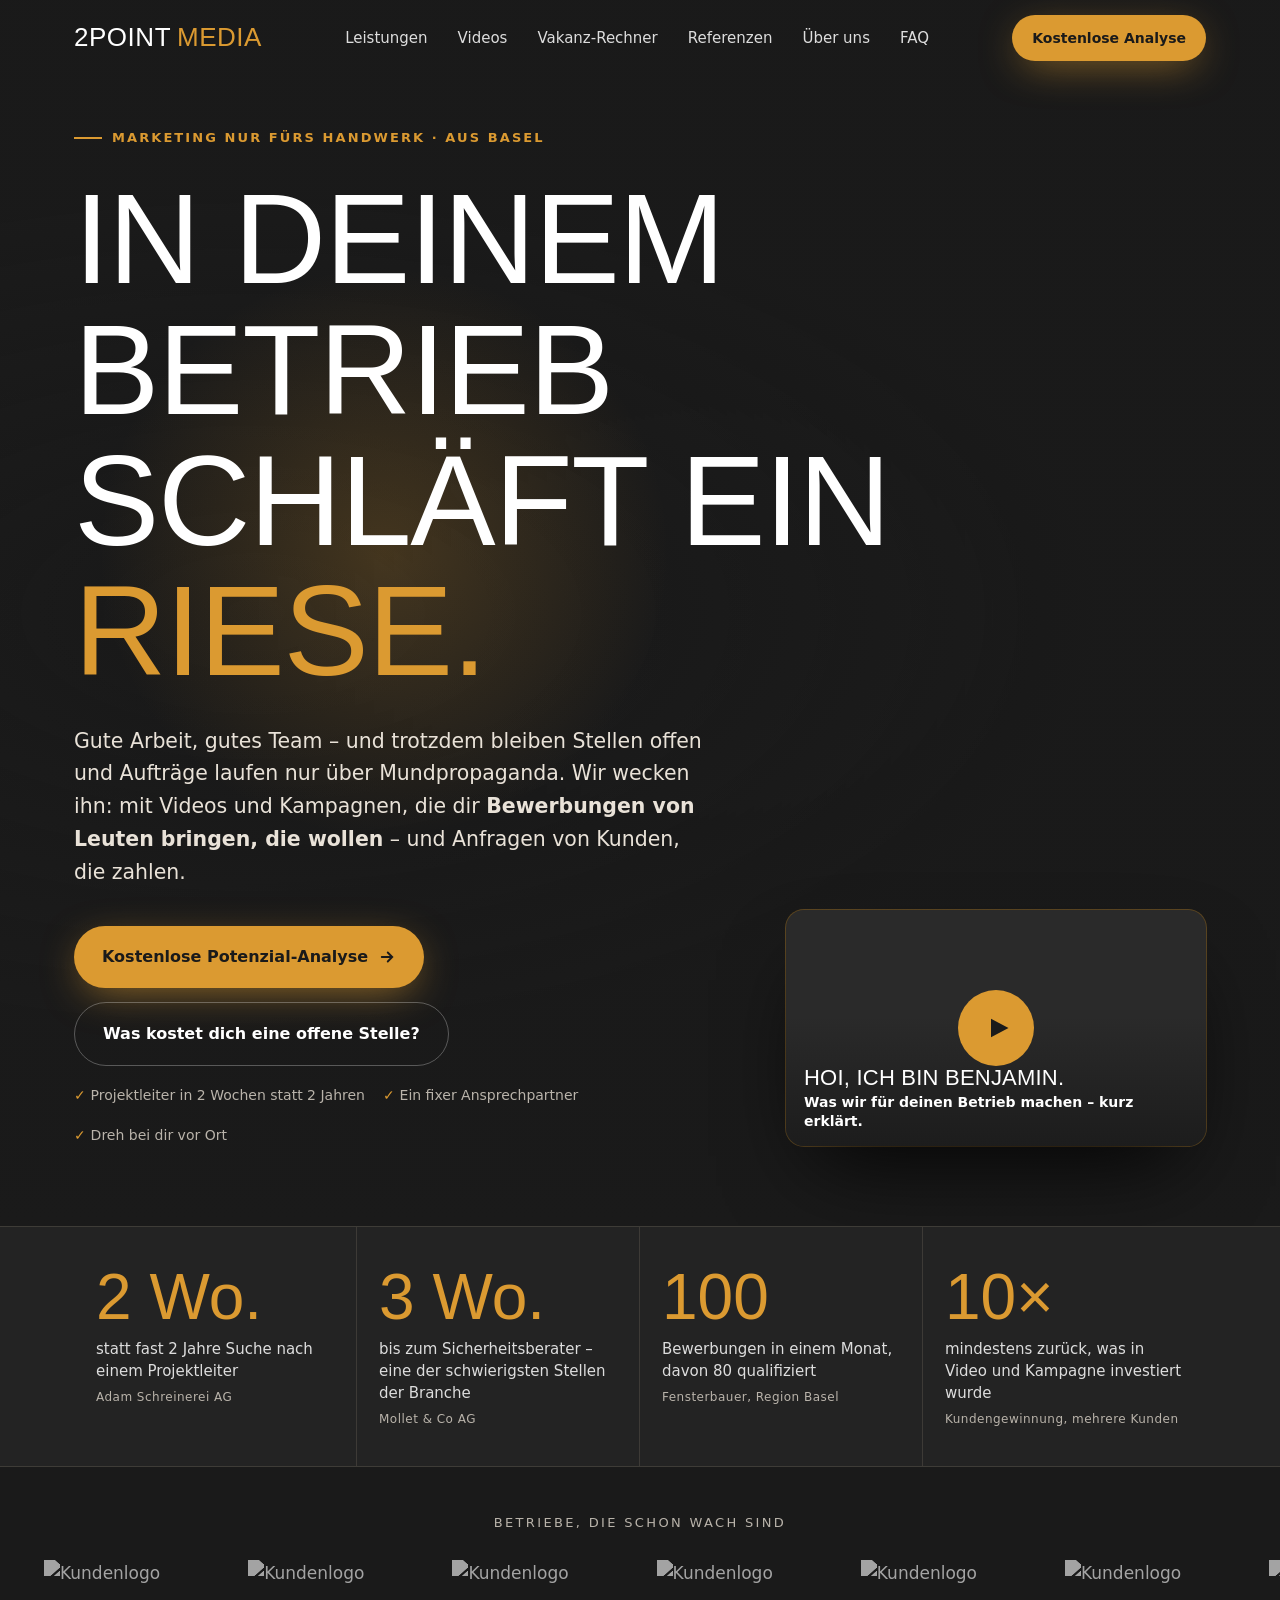
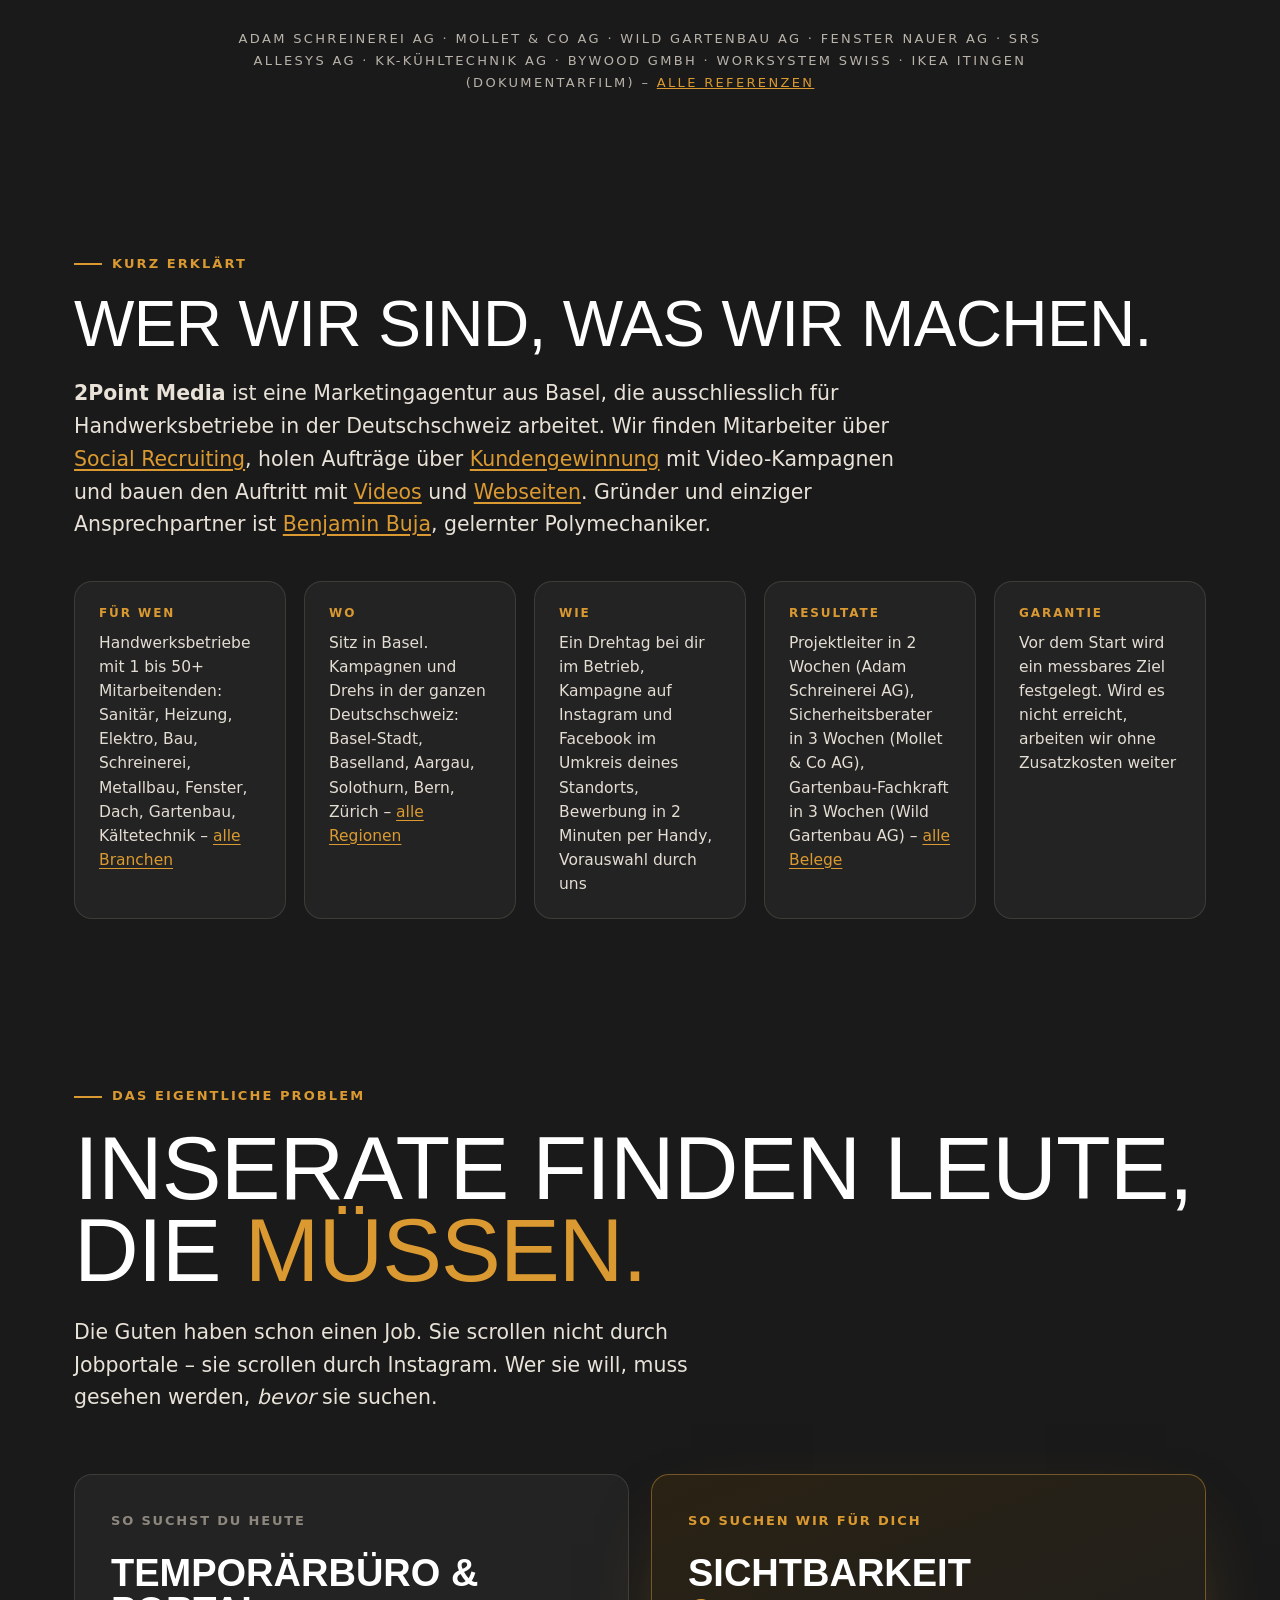
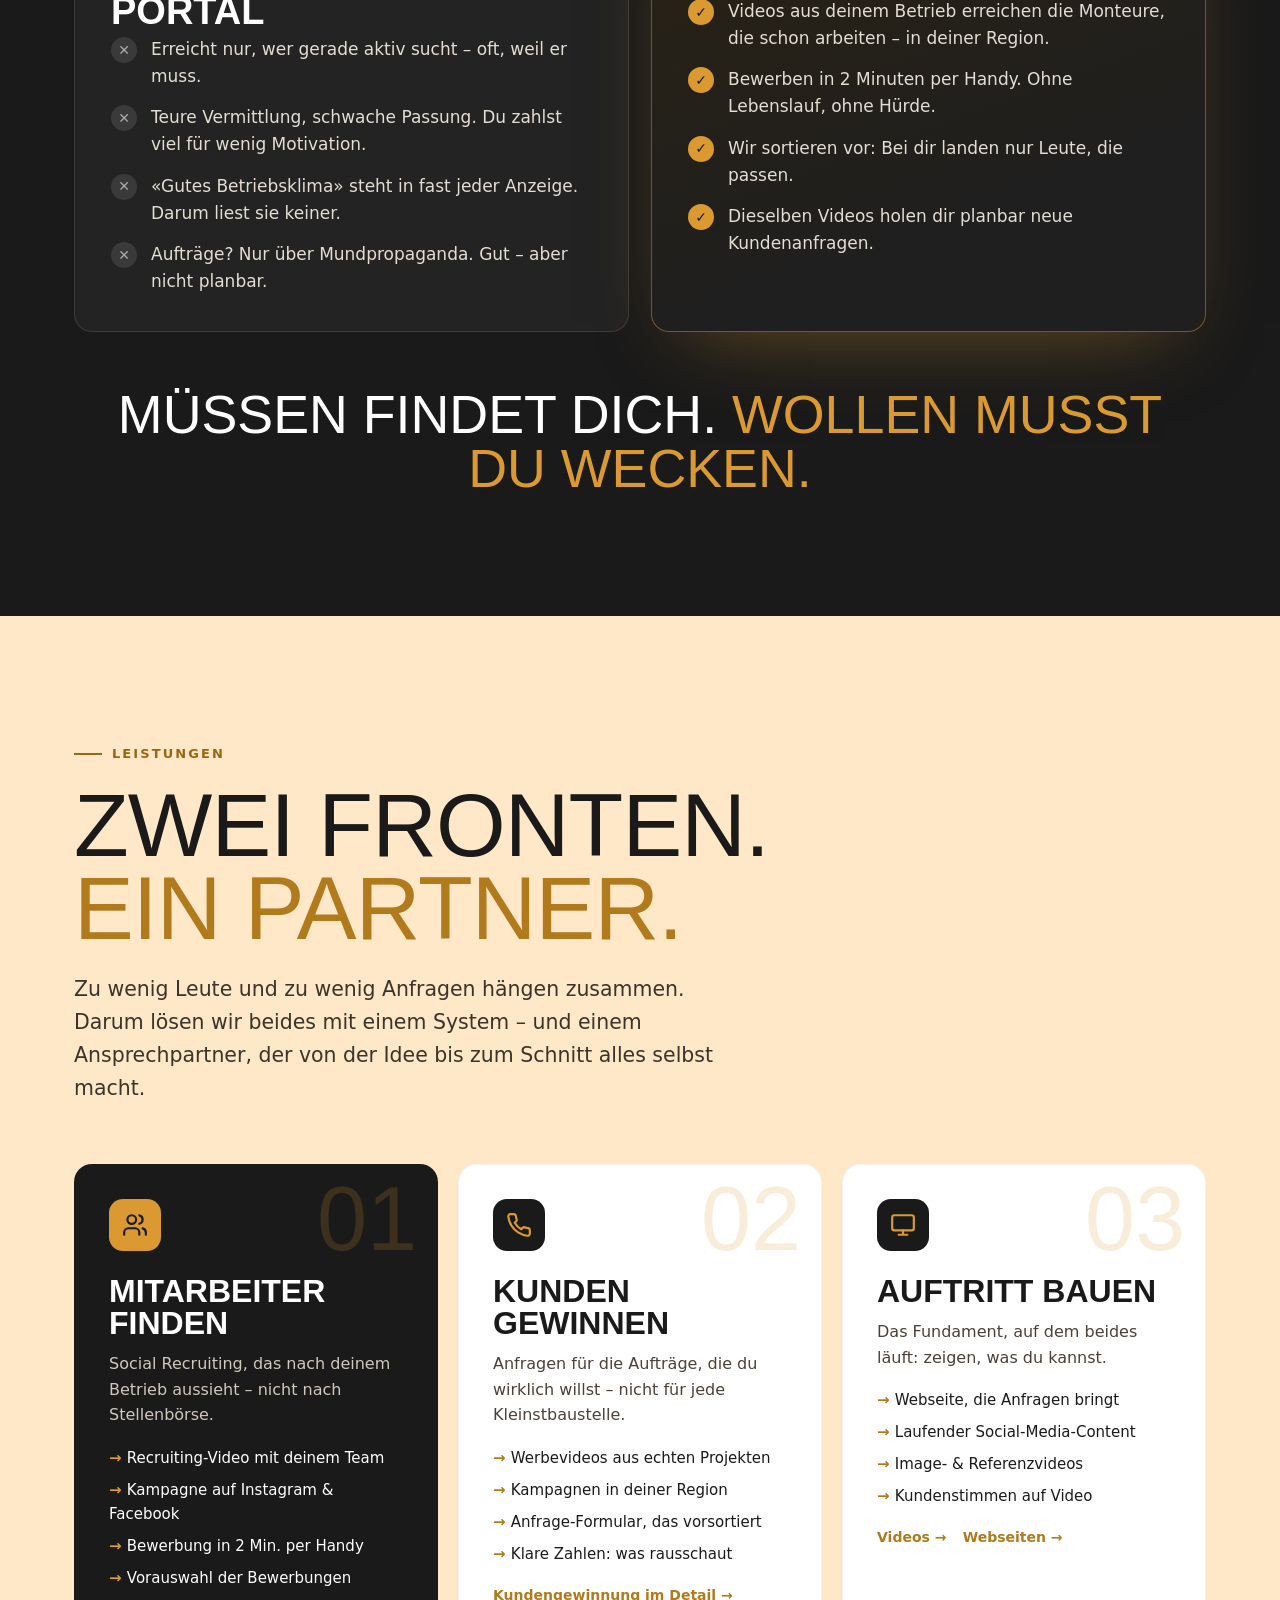
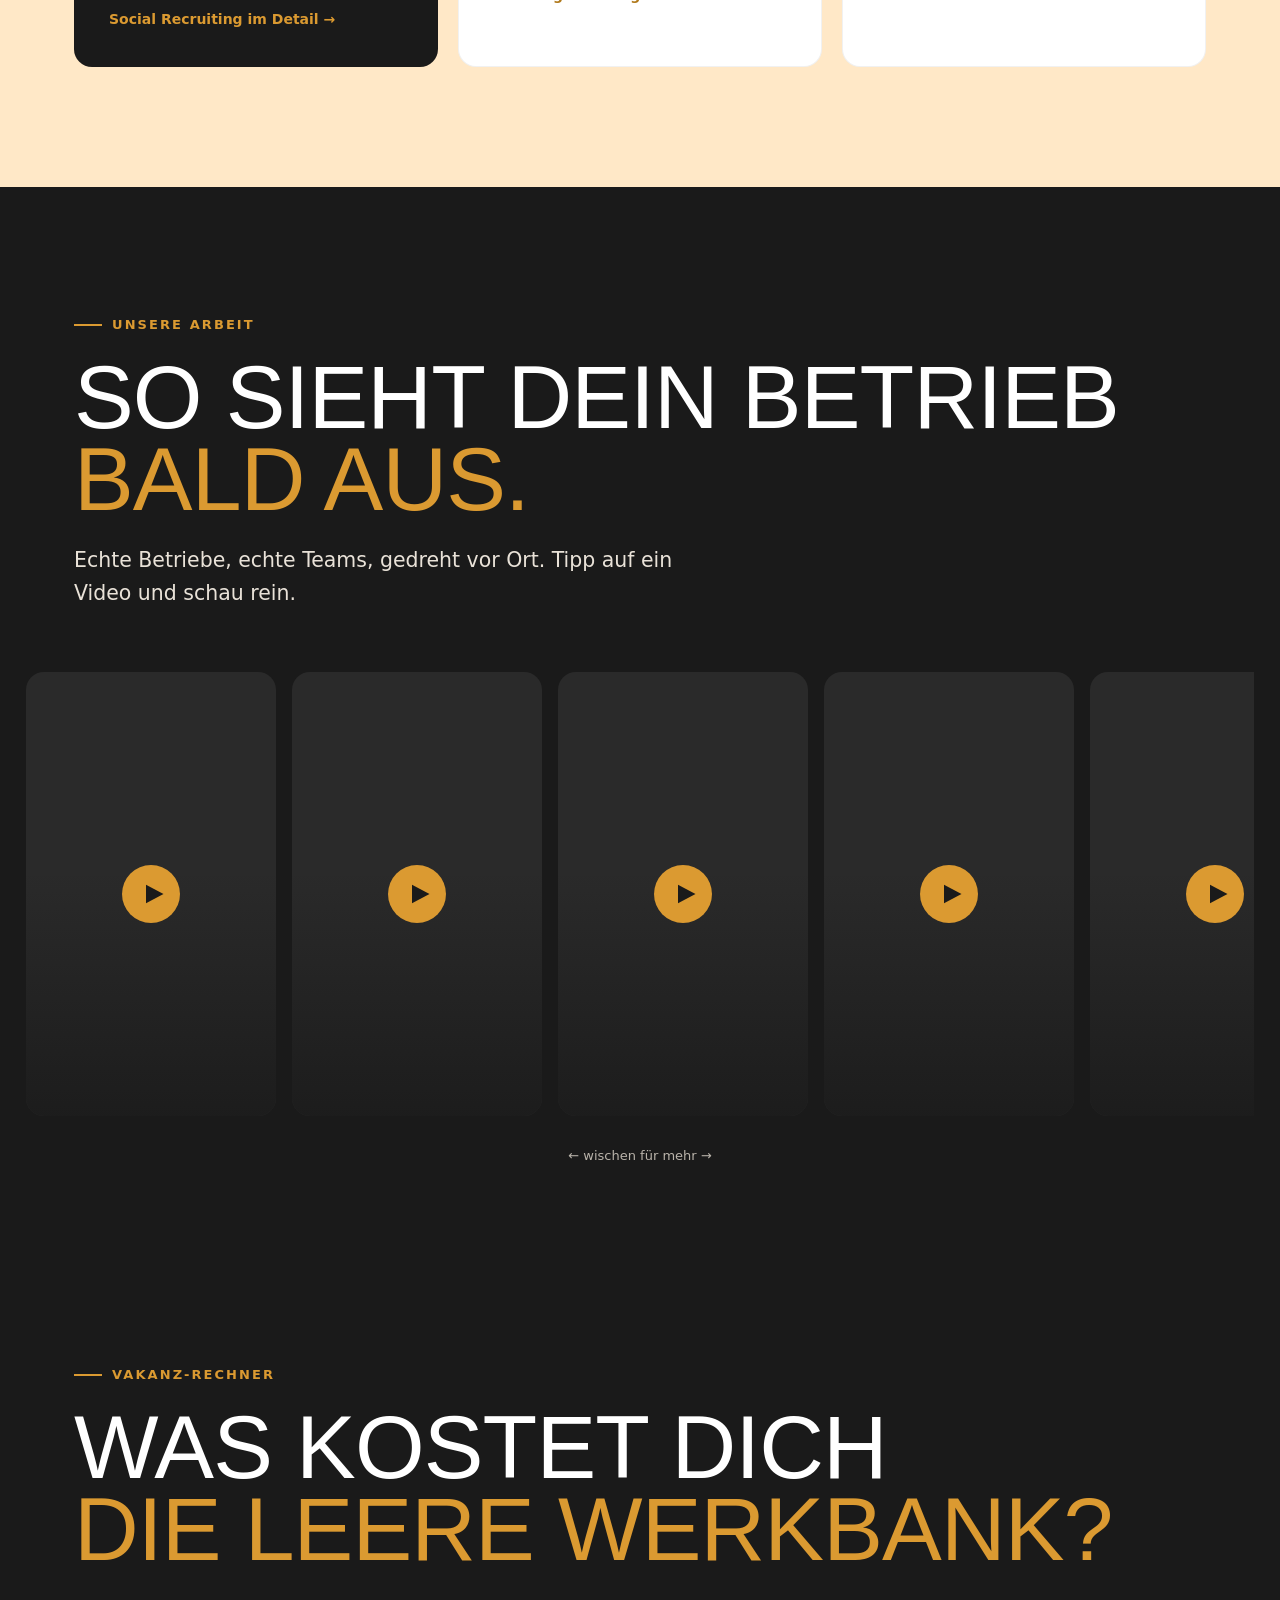
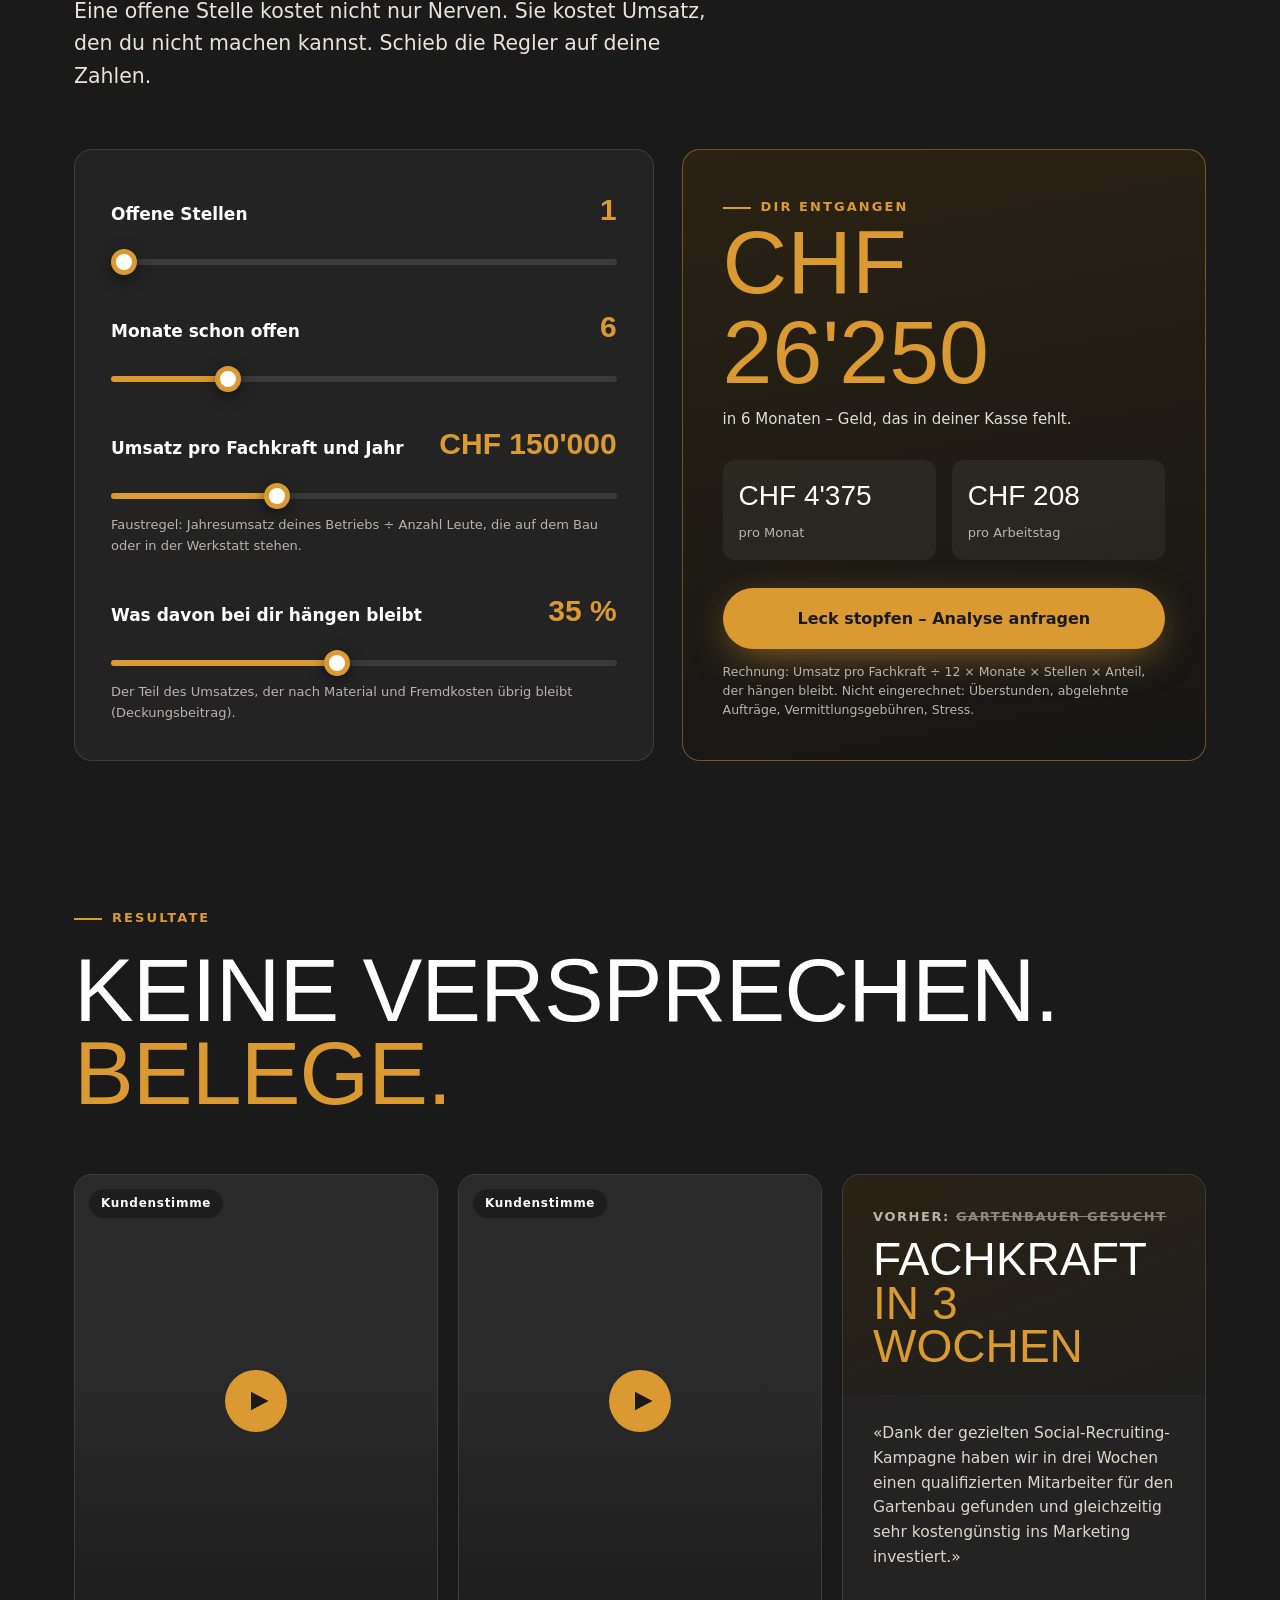
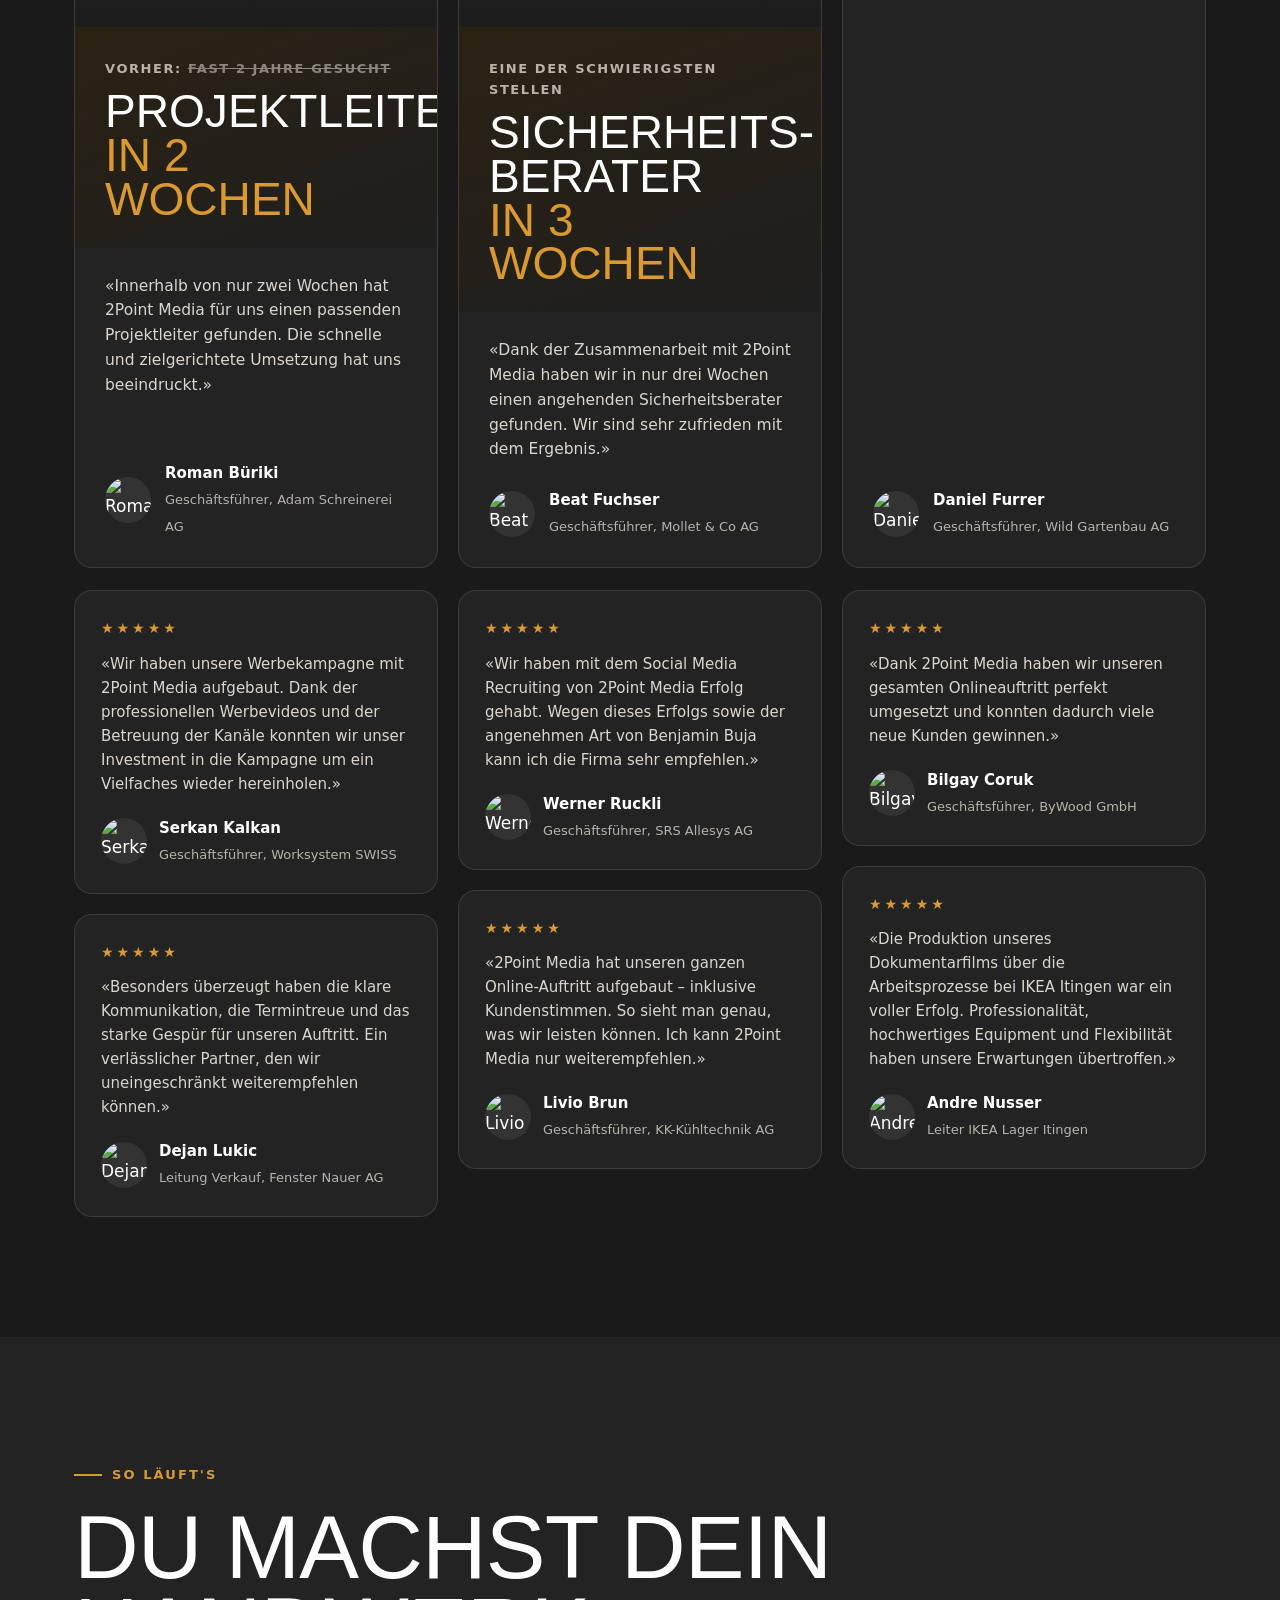
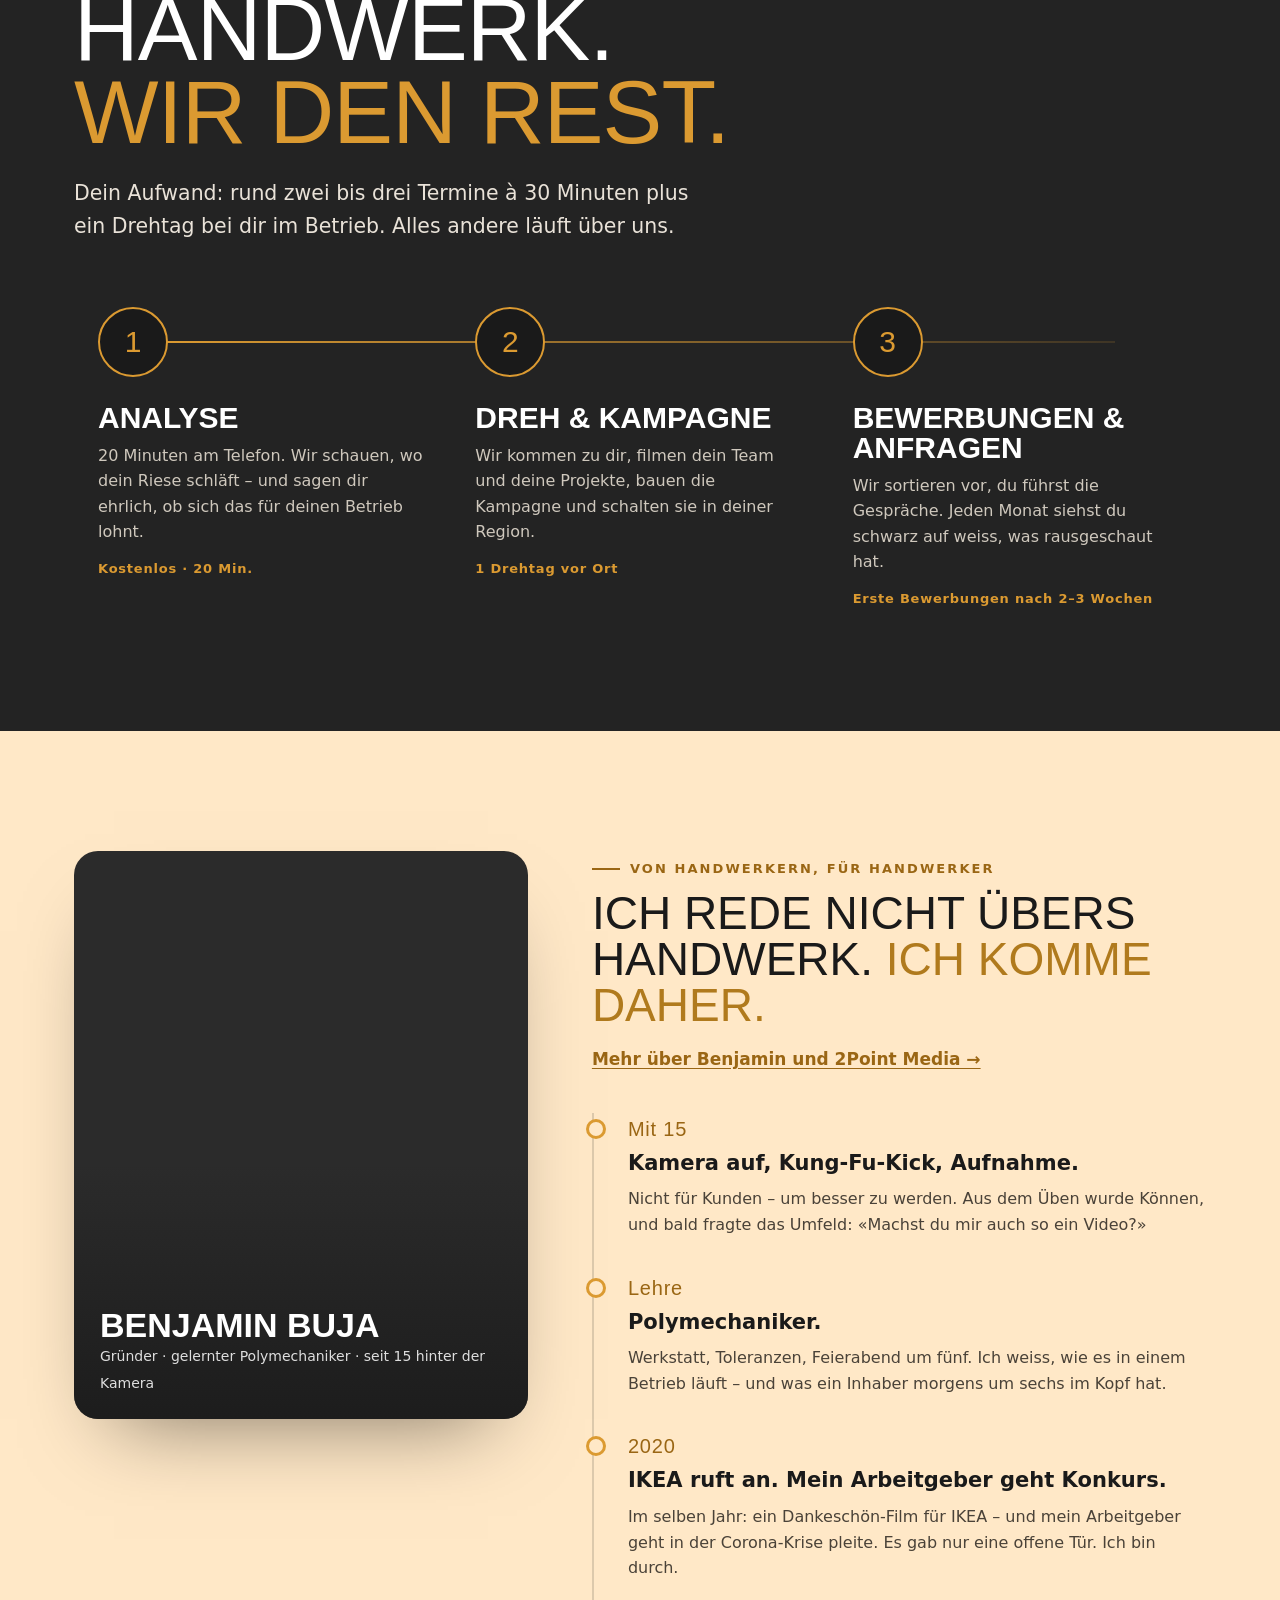
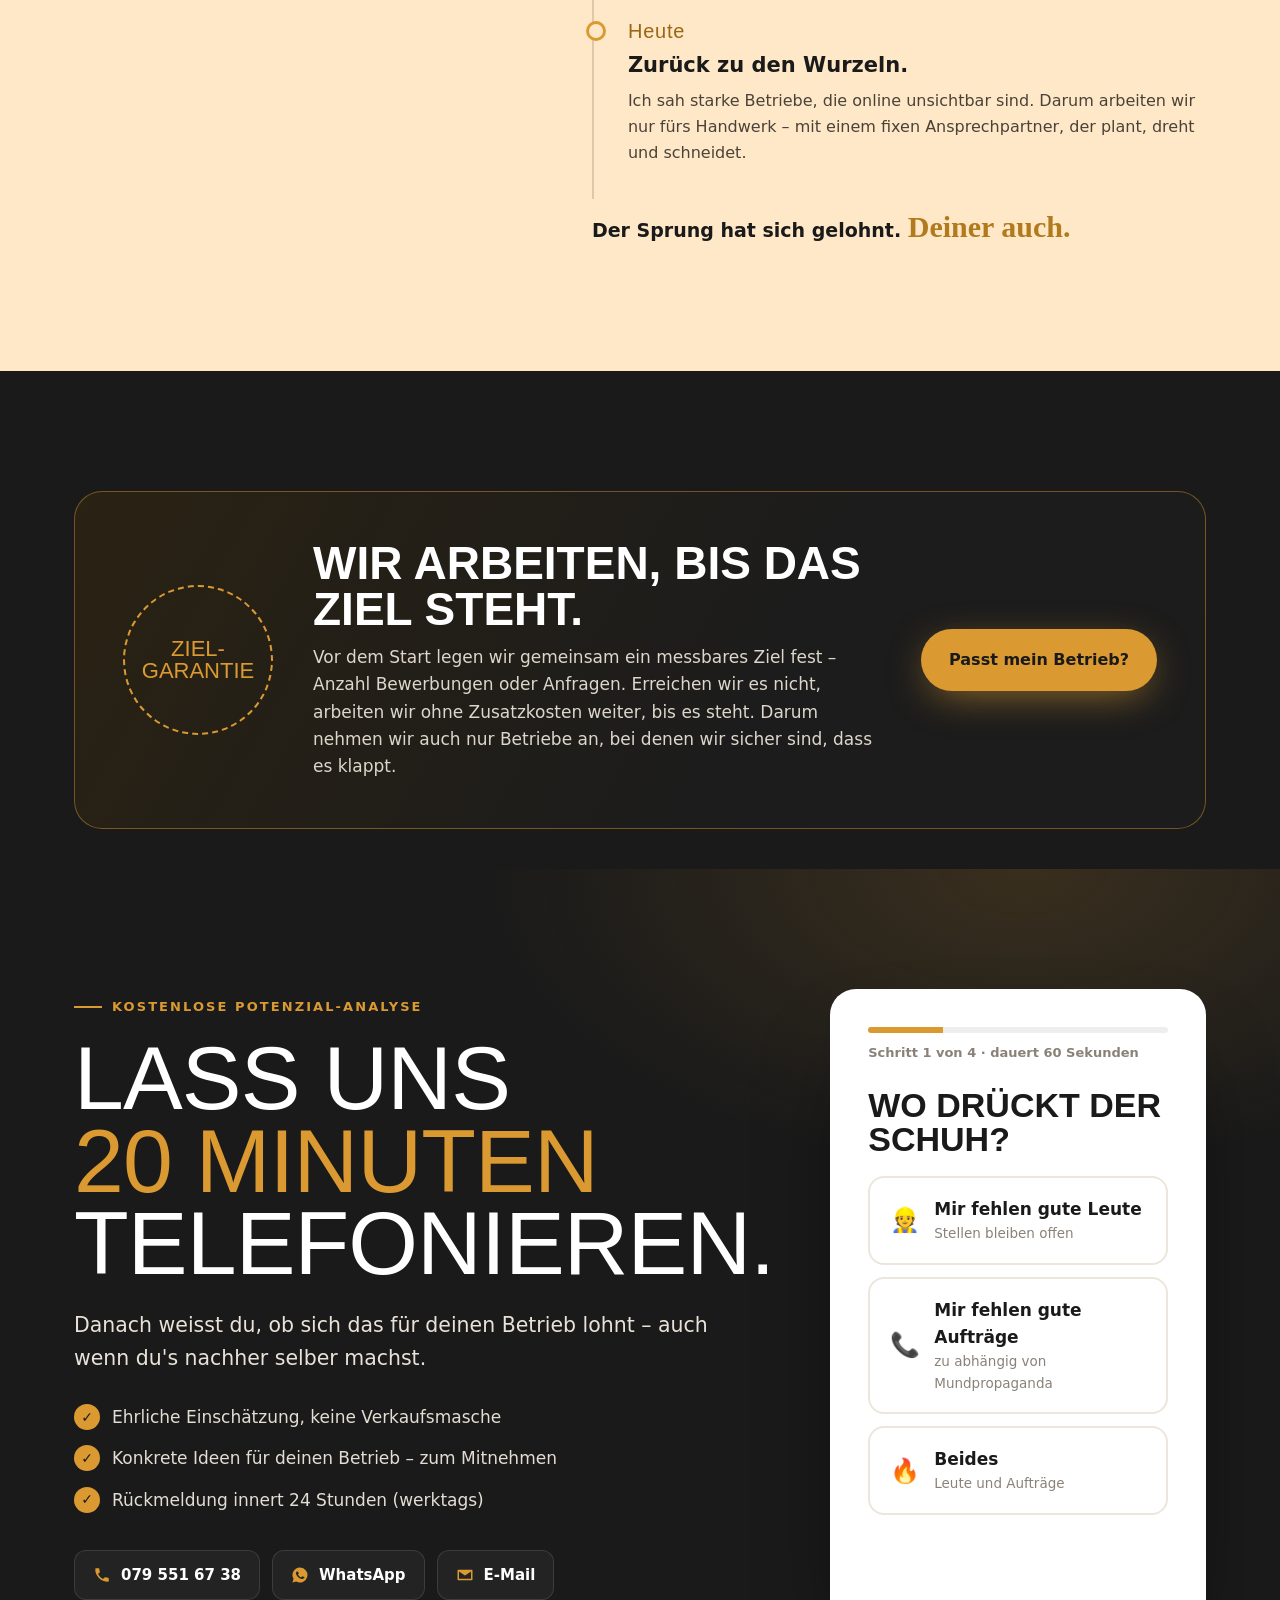
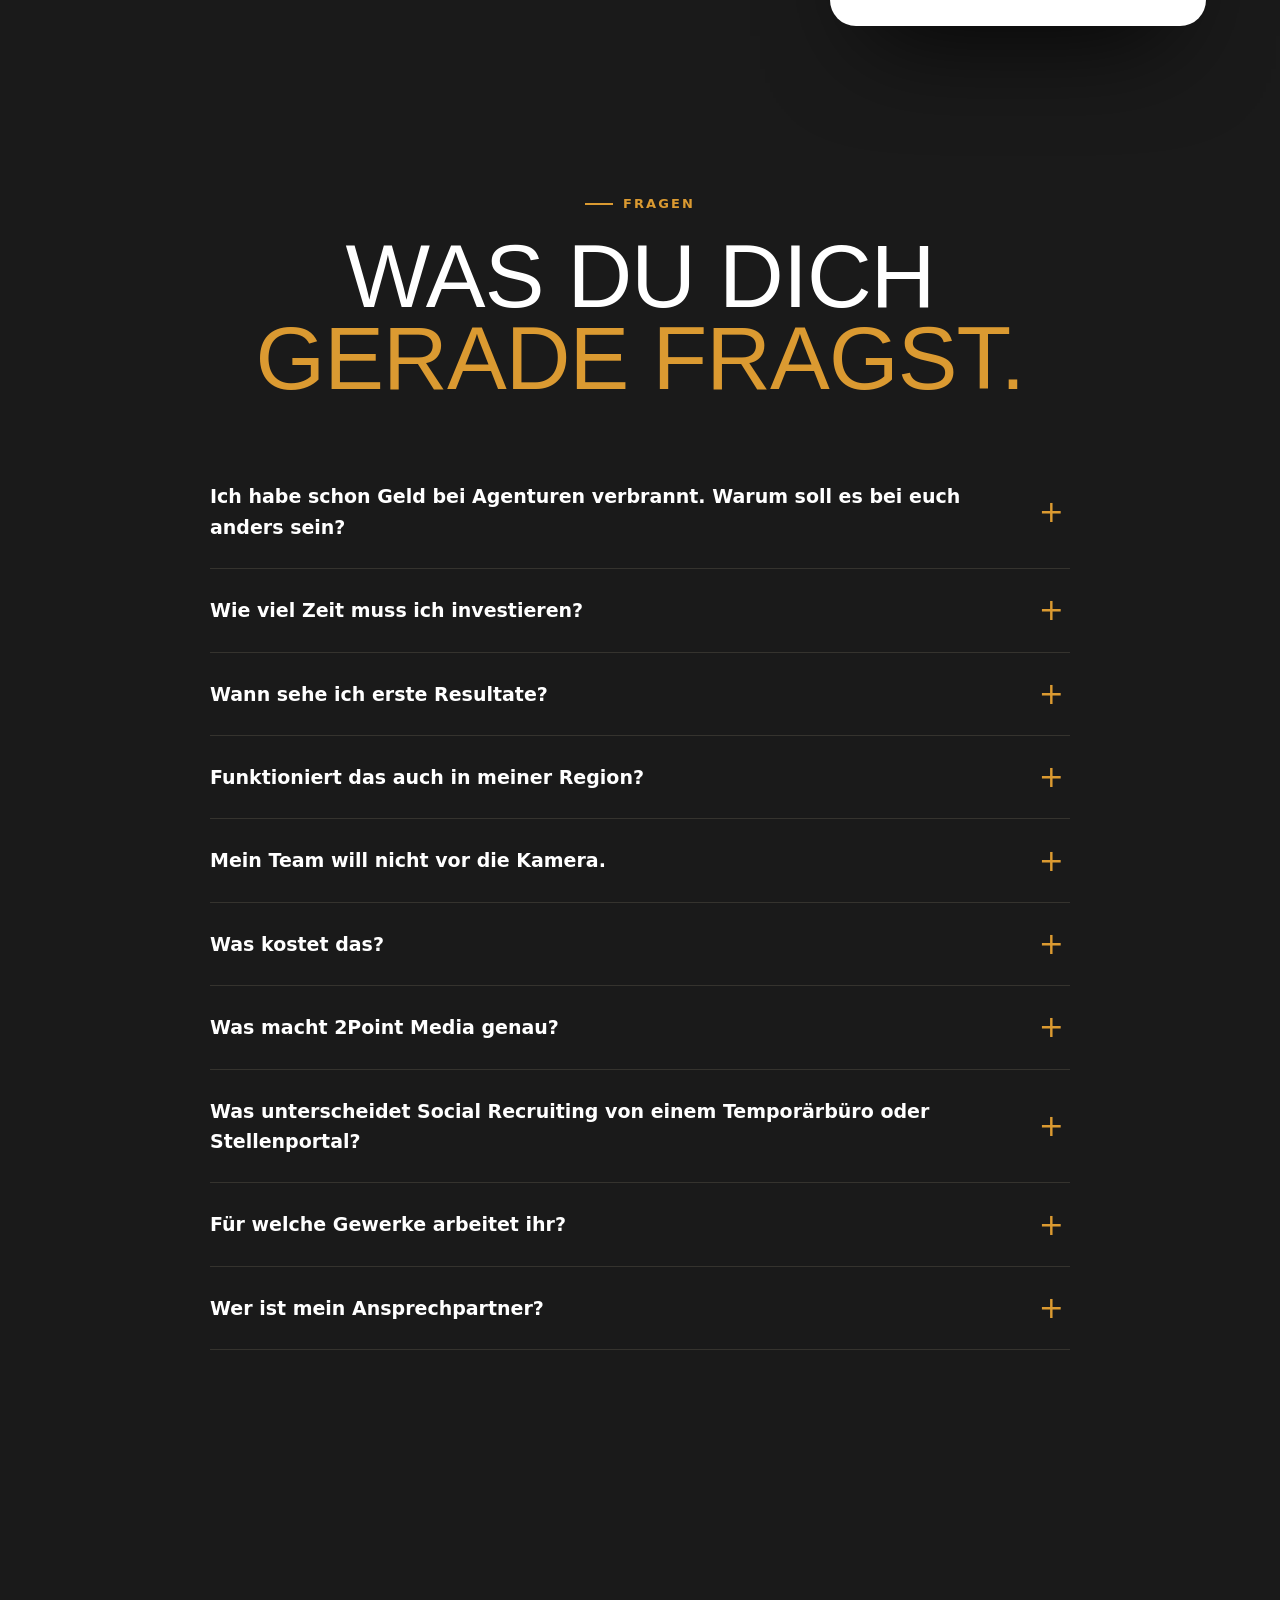
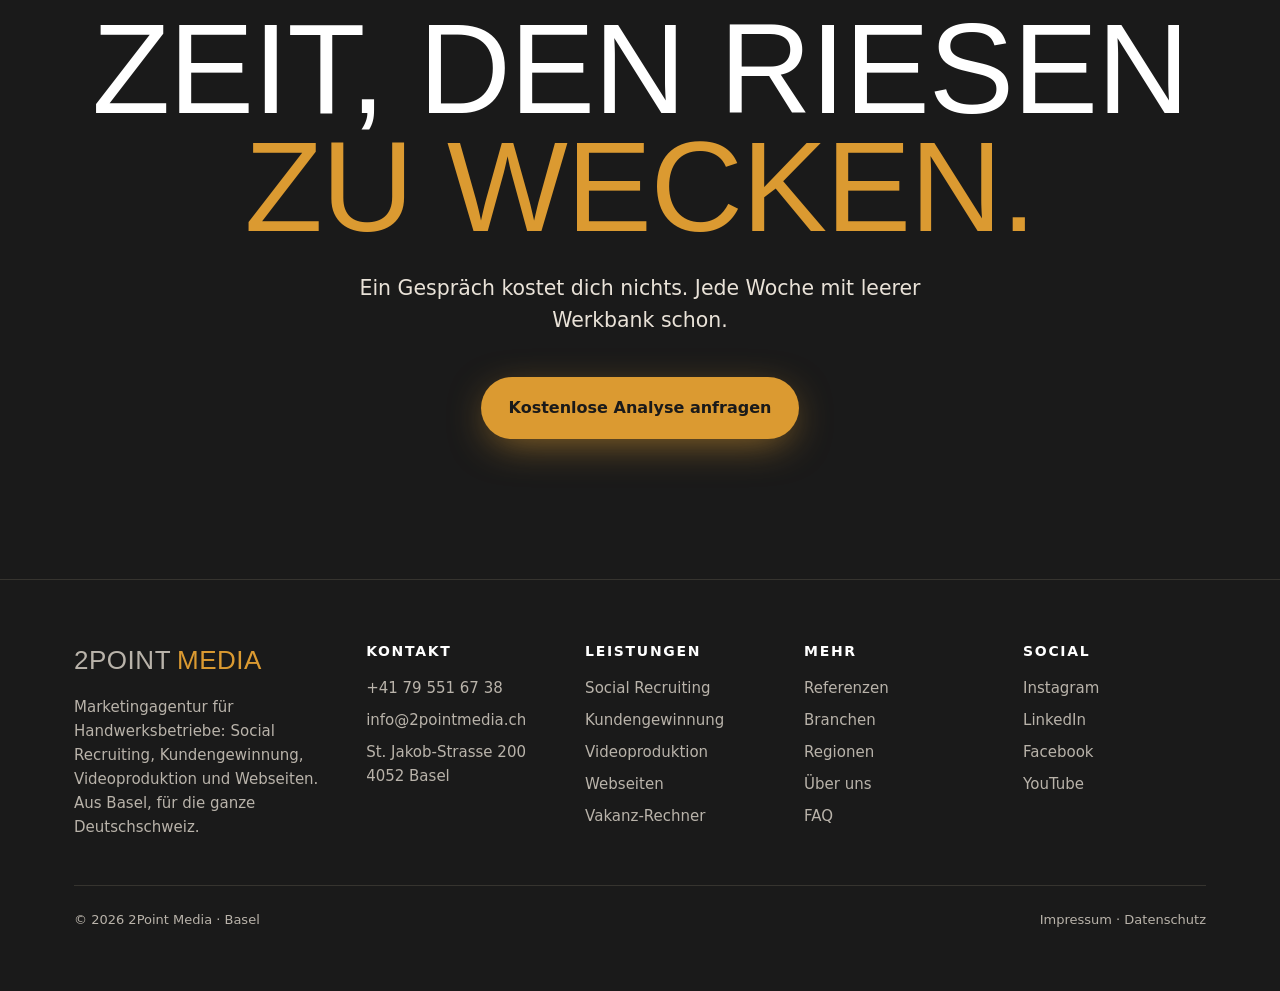
==== commit a0f5bfc7: "KI-Sichtbarkeit: Unterseiten, strukturierte Daten, llms.txt, robots für KI-Crawler - 8 neue Untersei" ====
--- a/public/index.html
+++ b/public/index.html
@@ -12,6 +12,11 @@
 <meta property="og:description" content="Social Recruiting, Kundengewinnung und Videos – ausschliesslich für Handwerksbetriebe. Aus Basel, für die Deutschschweiz.">
 <meta property="og:image" content="https://onecdn.io/cdn-cgi/image/width=1200,height=600,fit=contain/media/8337112e-3cbc-4d50-a742-ce9c7ed0069e/lg">
 <meta property="og:locale" content="de_CH">
+<meta name="robots" content="index,follow,max-snippet:-1,max-image-preview:large,max-video-preview:-1">
+<meta name="keywords" content="Social Recruiting Handwerk Schweiz, Recruiting Agentur Handwerk Basel, Mitarbeiter finden Handwerksbetrieb, Kundengewinnung Handwerk, Videoproduktion Handwerk, Marketingagentur Handwerk Deutschschweiz">
+<meta name="author" content="Benjamin Buja, 2Point Media">
+<meta name="geo.region" content="CH-BS">
+<meta name="geo.placename" content="Basel">
 <meta name="theme-color" content="#1A1A1A">
 <link rel="icon" href="data:image/svg+xml,%3Csvg xmlns='http://www.w3.org/2000/svg' viewBox='0 0 64 64'%3E%3Crect width='64' height='64' rx='14' fill='%231A1A1A'/%3E%3Ctext x='50%25' y='56%25' dominant-baseline='middle' text-anchor='middle' font-family='Arial Black,Arial' font-weight='900' font-size='38' fill='%23DB9A31'%3E2%3C/text%3E%3C/svg%3E">
 <link rel="preload" href="/fonts/anton.woff2" as="font" type="font/woff2" crossorigin>
@@ -24,16 +29,102 @@
 <script type="application/ld+json">
 {
   "@context": "https://schema.org",
-  "@type": "ProfessionalService",
-  "name": "2Point Media",
-  "url": "https://2pointmedia.ch/",
-  "telephone": "+41795516738",
-  "email": "info@2pointmedia.ch",
-  "description": "Marketingagentur ausschliesslich für Handwerksbetriebe: Social Recruiting, Kundengewinnung, Videoproduktion und Webseiten.",
-  "address": {"@type": "PostalAddress","streetAddress": "St. Jakob-Strasse 200","postalCode": "4052","addressLocality": "Basel","addressCountry": "CH"},
-  "areaServed": ["Basel-Stadt","Basel-Landschaft","Deutschschweiz"],
-  "founder": {"@type": "Person","name": "Benjamin Buja"},
-  "sameAs": ["https://www.instagram.com/2point.media/","https://linkedin.com/company/2-point-media/","https://www.facebook.com/profile.php?id=100079859542845"]
+  "@graph": [
+    {
+      "@type": ["ProfessionalService","MarketingAgency","LocalBusiness"],
+      "@id": "https://2pointmedia.ch/#organization",
+      "name": "2Point Media",
+      "alternateName": "2 Point Media",
+      "url": "https://2pointmedia.ch/",
+      "logo": "https://onecdn.io/cdn-cgi/image/width=1200,height=600,fit=contain/media/8337112e-3cbc-4d50-a742-ce9c7ed0069e/lg",
+      "image": "https://onecdn.io/cdn-cgi/image/width=1200,height=600,fit=contain/media/8337112e-3cbc-4d50-a742-ce9c7ed0069e/lg",
+      "telephone": "+41795516738",
+      "email": "info@2pointmedia.ch",
+      "priceRange": "CHF",
+      "description": "2Point Media ist eine Marketingagentur aus Basel, die ausschliesslich für Handwerksbetriebe in der Deutschschweiz arbeitet. Kernleistungen: Social Recruiting (Mitarbeitergewinnung über Instagram und Facebook mit vor Ort gedrehten Videos), Kundengewinnung über Video-Kampagnen, Videoproduktion und Webseiten. Gründer und Ansprechpartner ist Benjamin Buja, gelernter Polymechaniker.",
+      "slogan": "Müssen findet dich. Wollen musst du wecken.",
+      "address": {"@type": "PostalAddress","streetAddress": "St. Jakob-Strasse 200","postalCode": "4052","addressLocality": "Basel","addressRegion": "Basel-Stadt","addressCountry": "CH"},
+      "geo": {"@type": "GeoCoordinates","latitude": 47.5416,"longitude": 7.6186},
+      "areaServed": [
+        {"@type": "AdministrativeArea","name": "Basel-Stadt"},
+        {"@type": "AdministrativeArea","name": "Basel-Landschaft"},
+        {"@type": "AdministrativeArea","name": "Aargau"},
+        {"@type": "AdministrativeArea","name": "Solothurn"},
+        {"@type": "AdministrativeArea","name": "Bern"},
+        {"@type": "AdministrativeArea","name": "Zürich"},
+        {"@type": "AdministrativeArea","name": "Deutschschweiz"}
+      ],
+      "knowsAbout": ["Social Recruiting","Mitarbeitergewinnung im Handwerk","Recruiting-Videos","Employer Branding für KMU","Kundengewinnung für Handwerksbetriebe","Meta Ads (Instagram und Facebook)","Videoproduktion","Webseiten für Handwerksbetriebe"],
+      "knowsLanguage": ["de-CH","de"],
+      "founder": {"@id": "https://2pointmedia.ch/#benjamin-buja"},
+      "employee": {"@id": "https://2pointmedia.ch/#benjamin-buja"},
+      "contactPoint": {"@type": "ContactPoint","telephone": "+41795516738","email": "info@2pointmedia.ch","contactType": "sales","availableLanguage": ["German"],"areaServed": "CH"},
+      "sameAs": ["https://www.instagram.com/2point.media/","https://linkedin.com/company/2-point-media/","https://www.facebook.com/profile.php?id=100079859542845","https://www.youtube.com/playlist?list=PLq-tSkPF_7nLvM9CVybsLSK_pnYiTm-1g"],
+      "hasOfferCatalog": {
+        "@type": "OfferCatalog",
+        "name": "Leistungen für Handwerksbetriebe",
+        "itemListElement": [
+          {"@type": "Offer","itemOffered": {"@id": "https://2pointmedia.ch/social-recruiting#service"}},
+          {"@type": "Offer","itemOffered": {"@id": "https://2pointmedia.ch/kundengewinnung#service"}},
+          {"@type": "Offer","itemOffered": {"@id": "https://2pointmedia.ch/videoproduktion#service"}},
+          {"@type": "Offer","itemOffered": {"@id": "https://2pointmedia.ch/webseiten#service"}}
+        ]
+      },
+      "review": [
+        {"@type": "Review","reviewRating": {"@type": "Rating","ratingValue": 5,"bestRating": 5},"author": {"@type": "Person","name": "Roman Büriki"},"publisher": {"@type": "Organization","name": "Adam Schreinerei AG"},"reviewBody": "Innerhalb von nur zwei Wochen hat 2Point Media für uns einen passenden Projektleiter gefunden. Die schnelle und zielgerichtete Umsetzung hat uns beeindruckt."},
+        {"@type": "Review","reviewRating": {"@type": "Rating","ratingValue": 5,"bestRating": 5},"author": {"@type": "Person","name": "Beat Fuchser"},"publisher": {"@type": "Organization","name": "Mollet & Co AG"},"reviewBody": "Dank der Zusammenarbeit mit 2Point Media haben wir in nur drei Wochen einen angehenden Sicherheitsberater gefunden. Wir sind sehr zufrieden mit dem Ergebnis."},
+        {"@type": "Review","reviewRating": {"@type": "Rating","ratingValue": 5,"bestRating": 5},"author": {"@type": "Person","name": "Daniel Furrer"},"publisher": {"@type": "Organization","name": "Wild Gartenbau AG"},"reviewBody": "Dank der gezielten Social-Recruiting-Kampagne haben wir in drei Wochen einen qualifizierten Mitarbeiter für den Gartenbau gefunden und gleichzeitig sehr kostengünstig ins Marketing investiert."},
+        {"@type": "Review","reviewRating": {"@type": "Rating","ratingValue": 5,"bestRating": 5},"author": {"@type": "Person","name": "Dejan Lukic"},"publisher": {"@type": "Organization","name": "Fenster Nauer AG"},"reviewBody": "Besonders überzeugt haben die klare Kommunikation, die Termintreue und das starke Gespür für unseren Auftritt. Ein verlässlicher Partner, den wir uneingeschränkt weiterempfehlen können."},
+        {"@type": "Review","reviewRating": {"@type": "Rating","ratingValue": 5,"bestRating": 5},"author": {"@type": "Person","name": "Werner Ruckli"},"publisher": {"@type": "Organization","name": "SRS Allesys AG"},"reviewBody": "Wir haben mit dem Social Media Recruiting von 2Point Media Erfolg gehabt. Wegen dieses Erfolgs sowie der angenehmen Art von Benjamin Buja kann ich die Firma sehr empfehlen."},
+        {"@type": "Review","reviewRating": {"@type": "Rating","ratingValue": 5,"bestRating": 5},"author": {"@type": "Person","name": "Livio Brun"},"publisher": {"@type": "Organization","name": "KK-Kühltechnik AG"},"reviewBody": "2Point Media hat unseren ganzen Online-Auftritt aufgebaut – inklusive Kundenstimmen. So sieht man genau, was wir leisten können."},
+        {"@type": "Review","reviewRating": {"@type": "Rating","ratingValue": 5,"bestRating": 5},"author": {"@type": "Person","name": "Serkan Kalkan"},"publisher": {"@type": "Organization","name": "Worksystem SWISS"},"reviewBody": "Dank der professionellen Werbevideos und der Betreuung der Kanäle konnten wir unser Investment in die Kampagne um ein Vielfaches wieder hereinholen."}
+      ]
+    },
+    {
+      "@type": "Person",
+      "@id": "https://2pointmedia.ch/#benjamin-buja",
+      "name": "Benjamin Buja",
+      "jobTitle": "Gründer und Inhaber",
+      "worksFor": {"@id": "https://2pointmedia.ch/#organization"},
+      "url": "https://2pointmedia.ch/ueber-uns",
+      "description": "Gründer von 2Point Media. Gelernter Polymechaniker, seit dem 15. Lebensjahr hinter der Kamera. Plant, dreht und schneidet Recruiting- und Werbevideos für Handwerksbetriebe in der Deutschschweiz selbst.",
+      "knowsAbout": ["Social Recruiting","Videoproduktion","Handwerk","Mitarbeitergewinnung"],
+      "sameAs": ["https://linkedin.com/company/2-point-media/"]
+    },
+    {
+      "@type": "WebSite",
+      "@id": "https://2pointmedia.ch/#website",
+      "url": "https://2pointmedia.ch/",
+      "name": "2Point Media",
+      "inLanguage": "de-CH",
+      "publisher": {"@id": "https://2pointmedia.ch/#organization"}
+    },
+    {
+      "@type": "WebPage",
+      "@id": "https://2pointmedia.ch/#webpage",
+      "url": "https://2pointmedia.ch/",
+      "name": "2Point Media – Mitarbeiter & Kunden für Handwerksbetriebe | Basel",
+      "isPartOf": {"@id": "https://2pointmedia.ch/#website"},
+      "about": {"@id": "https://2pointmedia.ch/#organization"},
+      "inLanguage": "de-CH"
+    },
+    {
+      "@type": "FAQPage",
+      "@id": "https://2pointmedia.ch/#faq",
+      "mainEntity": [
+        {"@type": "Question","name": "Was macht 2Point Media genau?","acceptedAnswer": {"@type": "Answer","text": "2Point Media ist eine Marketingagentur aus Basel, die nur für Handwerksbetriebe arbeitet. Wir finden Mitarbeiter über Social Recruiting (Videos aus dem Betrieb, Kampagnen auf Instagram und Facebook, Bewerbung in 2 Minuten per Handy, Vorauswahl der Bewerbungen), holen Kundenanfragen über Video-Kampagnen in der Region und bauen den Online-Auftritt mit Webseite, Social-Media-Content und Referenzvideos."}},
+        {"@type": "Question","name": "Ich habe schon Geld bei Agenturen verbrannt. Warum soll es bei euch anders sein?","acceptedAnswer": {"@type": "Answer","text": "Weil wir nur fürs Handwerk arbeiten und selbst daher kommen. Wir müssen deine Branche nicht erst lernen. Und wir legen vor dem Start ein messbares Ziel fest – Bewerbungen oder Anfragen. Wird es nicht erreicht, arbeiten wir ohne Zusatzkosten weiter."}},
+        {"@type": "Question","name": "Wie viel Zeit muss ich investieren?","acceptedAnswer": {"@type": "Answer","text": "Wenig. Zwei bis drei Termine à 30 Minuten plus ein Drehtag bei dir im Betrieb. Konzept, Dreh, Schnitt, Kampagne und Vorauswahl der Bewerbungen machen wir."}},
+        {"@type": "Question","name": "Wann sehe ich erste Resultate?","acceptedAnswer": {"@type": "Answer","text": "Bei Recruiting-Kampagnen kommen die ersten Bewerbungen meist nach 2–3 Wochen. Bei der Kundengewinnung rechnen wir in Monaten, nicht in Tagen – dafür planbar."}},
+        {"@type": "Question","name": "Funktioniert das auch in meiner Region?","acceptedAnswer": {"@type": "Answer","text": "Wir sind in Basel zu Hause und arbeiten für Betriebe in der ganzen Deutschschweiz – Basel-Stadt, Baselland, Aargau, Solothurn, Bern, Zürich und darüber hinaus. Die Kampagnen laufen gezielt im Umkreis deines Betriebs."}},
+        {"@type": "Question","name": "Mein Team will nicht vor die Kamera.","acceptedAnswer": {"@type": "Answer","text": "Das hören wir oft – und am Drehtag ist es meistens kein Thema mehr. Wir drehen locker, im Arbeitsalltag, ohne Schauspiel. Wer nicht will, muss nicht."}},
+        {"@type": "Question","name": "Was kostet das?","acceptedAnswer": {"@type": "Answer","text": "Das hängt davon ab, was du brauchst: eine einzelne Recruiting-Kampagne ist etwas anderes als laufende Kundengewinnung. Nach der kostenlosen Analyse bekommst du eine klare Offerte – was wir machen, was es kostet und was am Ende rausschauen soll."}},
+        {"@type": "Question","name": "Was unterscheidet Social Recruiting von einem Temporärbüro oder Stellenportal?","acceptedAnswer": {"@type": "Answer","text": "Stellenportale erreichen nur, wer gerade aktiv sucht. Social Recruiting zeigt Videos aus deinem Betrieb den Fachkräften in deiner Region, die bereits einen Job haben, aber offen für einen Wechsel sind. Beworben wird in 2 Minuten per Handy, ohne Lebenslauf. Wir sortieren vor, bei dir landen nur passende Bewerbungen."}},
+        {"@type": "Question","name": "Für welche Gewerke arbeitet 2Point Media?","acceptedAnswer": {"@type": "Answer","text": "Für Sanitär, Heizung und Lüftung, Elektro und Gebäudetechnik, Bau und Renovation, Schreinereien und Metallbau, Fenster-, Fassaden- und Dachbau, Gartenbau sowie Kälte- und Klimatechnik. Referenzen gibt es unter anderem von Adam Schreinerei AG, Mollet & Co AG, Wild Gartenbau AG, Fenster Nauer AG, SRS Allesys AG und KK-Kühltechnik AG."}},
+        {"@type": "Question","name": "Wer ist mein Ansprechpartner?","acceptedAnswer": {"@type": "Answer","text": "Benjamin Buja, Gründer von 2Point Media und gelernter Polymechaniker. Er plant, dreht und schneidet selbst – du hast vom ersten Gespräch bis zur Auswertung eine Person als Ansprechpartner."}}
+      ]
+    }
+  ]
 }
 </script>
 <style>
@@ -133,6 +224,21 @@
 .marquee{display:flex;width:max-content;animation:slide 40s linear infinite}
 .marquee img{height:46px;width:auto;margin:0 44px;filter:grayscale(1) brightness(2.2);opacity:.6;object-fit:contain}
 @keyframes slide{to{transform:translateX(-50%)}}
+
+/* Kundennamen als Text + Kurz erklärt */
+.clients-text{text-align:center;font-size:14px;color:var(--muted);margin:22px auto 0;max-width:900px;padding:0 24px;letter-spacing:0;text-transform:none;line-height:1.7}
+.clients-text a{color:var(--gold);text-decoration:underline}
+.about-short .lead a{color:var(--gold);text-decoration:underline;text-underline-offset:3px}
+.facts{margin-top:40px;display:grid;grid-template-columns:repeat(auto-fit,minmax(220px,1fr));gap:18px}
+@media(min-width:1100px){.facts{grid-template-columns:repeat(5,1fr)}}
+.facts div{background:var(--ink-2);border:1px solid var(--line);border-radius:var(--r);padding:22px 24px}
+.facts dt{font-size:12px;font-weight:700;letter-spacing:.16em;text-transform:uppercase;color:var(--gold);margin-bottom:8px}
+.facts dd{color:#e3ddd3;font-size:15.5px;line-height:1.55}
+.facts dd a{color:var(--gold);text-decoration:underline;text-underline-offset:3px}
+.srv h3 a{color:inherit}
+.srv h3 a:hover{color:var(--gold)}
+.srv .more{display:inline-block;margin-top:18px;font-size:14px;font-weight:700;color:#b07a1d}
+.srv.feat .more{color:var(--gold)}
 
 /* Problem / Müssen vs Wollen */
 .vs{display:grid;grid-template-columns:1fr 1fr;gap:22px;margin-top:60px}
@@ -305,7 +411,7 @@
 
 /* Footer */
 footer{border-top:1px solid var(--line);padding:60px 0 120px;font-size:15px;color:var(--muted)}
-footer .wrap{display:grid;grid-template-columns:1.4fr 1fr 1fr 1fr;gap:36px}
+footer .wrap{display:grid;grid-template-columns:1.4fr 1fr 1fr 1fr 1fr;gap:36px}
 footer h4{color:#fff;font-size:14px;letter-spacing:.12em;text-transform:uppercase;margin-bottom:14px}
 footer ul{list-style:none;display:grid;gap:8px}
 footer a:hover{color:var(--gold)}
@@ -372,8 +478,8 @@
         <li><a href="#leistungen">Leistungen</a></li>
         <li><a href="#videos">Videos</a></li>
         <li><a href="#rechner">Vakanz-Rechner</a></li>
-        <li><a href="#resultate">Resultate</a></li>
-        <li><a href="#ueber">Über mich</a></li>
+        <li><a href="/referenzen">Referenzen</a></li>
+        <li><a href="/ueber-uns">Über uns</a></li>
         <li><a href="#faq">FAQ</a></li>
       </ul>
     </nav>
@@ -427,6 +533,23 @@
 <section class="logos" aria-label="Kunden">
   <p>Betriebe, die schon wach sind</p>
   <div class="marquee" id="marquee"></div>
+  <p class="clients-text">Adam Schreinerei AG · Mollet &amp; Co AG · Wild Gartenbau AG · Fenster Nauer AG · SRS Allesys AG · KK-Kühltechnik AG · ByWood GmbH · Worksystem SWISS · IKEA Itingen (Dokumentarfilm) – <a href="/referenzen">alle Referenzen</a></p>
+</section>
+
+<!-- KURZ ERKLÄRT -->
+<section class="sec about-short" id="kurz" style="padding-top:80px;padding-bottom:40px">
+  <div class="wrap">
+    <span class="eyebrow rv">Kurz erklärt</span>
+    <h2 class="display rv" style="margin-top:20px;font-size:clamp(34px,5vw,64px)">Wer wir sind, was wir machen.</h2>
+    <p class="lead rv" style="margin-top:24px;max-width:820px"><strong>2Point Media</strong> ist eine Marketingagentur aus Basel, die ausschliesslich für Handwerksbetriebe in der Deutschschweiz arbeitet. Wir finden Mitarbeiter über <a href="/social-recruiting">Social Recruiting</a>, holen Aufträge über <a href="/kundengewinnung">Kundengewinnung</a> mit Video-Kampagnen und bauen den Auftritt mit <a href="/videoproduktion">Videos</a> und <a href="/webseiten">Webseiten</a>. Gründer und einziger Ansprechpartner ist <a href="/ueber-uns">Benjamin Buja</a>, gelernter Polymechaniker.</p>
+    <dl class="facts rv d1">
+      <div><dt>Für wen</dt><dd>Handwerksbetriebe mit 1 bis 50+ Mitarbeitenden: Sanitär, Heizung, Elektro, Bau, Schreinerei, Metallbau, Fenster, Dach, Gartenbau, Kältetechnik – <a href="/branchen">alle Branchen</a></dd></div>
+      <div><dt>Wo</dt><dd>Sitz in Basel. Kampagnen und Drehs in der ganzen Deutschschweiz: Basel-Stadt, Baselland, Aargau, Solothurn, Bern, Zürich – <a href="/regionen">alle Regionen</a></dd></div>
+      <div><dt>Wie</dt><dd>Ein Drehtag bei dir im Betrieb, Kampagne auf Instagram und Facebook im Umkreis deines Standorts, Bewerbung in 2 Minuten per Handy, Vorauswahl durch uns</dd></div>
+      <div><dt>Resultate</dt><dd>Projektleiter in 2 Wochen (Adam Schreinerei AG), Sicherheitsberater in 3 Wochen (Mollet &amp; Co AG), Gartenbau-Fachkraft in 3 Wochen (Wild Gartenbau AG) – <a href="/referenzen">alle Belege</a></dd></div>
+      <div><dt>Garantie</dt><dd>Vor dem Start wird ein messbares Ziel festgelegt. Wird es nicht erreicht, arbeiten wir ohne Zusatzkosten weiter</dd></div>
+    </dl>
+  </div>
 </section>
 
 <!-- PROBLEM -->
@@ -471,23 +594,26 @@
       <article class="srv feat rv">
         <span class="k">01</span>
         <div class="ic"><svg viewBox="0 0 24 24" fill="none" stroke-width="2" stroke-linecap="round" stroke-linejoin="round"><path d="M16 21v-2a4 4 0 0 0-4-4H6a4 4 0 0 0-4 4v2"/><circle cx="9" cy="7" r="4"/><path d="M22 21v-2a4 4 0 0 0-3-3.87M16 3.13a4 4 0 0 1 0 7.75"/></svg></div>
-        <h3>Mitarbeiter finden</h3>
+        <h3><a href="/social-recruiting">Mitarbeiter finden</a></h3>
         <p>Social Recruiting, das nach deinem Betrieb aussieht – nicht nach Stellenbörse.</p>
         <ul><li>Recruiting-Video mit deinem Team</li><li>Kampagne auf Instagram &amp; Facebook</li><li>Bewerbung in 2 Min. per Handy</li><li>Vorauswahl der Bewerbungen</li></ul>
+        <a class="more" href="/social-recruiting">Social Recruiting im Detail →</a>
       </article>
       <article class="srv rv d1">
         <span class="k">02</span>
         <div class="ic"><svg viewBox="0 0 24 24" fill="none" stroke-width="2" stroke-linecap="round" stroke-linejoin="round"><path d="M22 16.92v3a2 2 0 0 1-2.18 2 19.79 19.79 0 0 1-8.63-3.07 19.5 19.5 0 0 1-6-6A19.79 19.79 0 0 1 2.12 4.18 2 2 0 0 1 4.11 2h3a2 2 0 0 1 2 1.72c.13.96.36 1.9.7 2.81a2 2 0 0 1-.45 2.11L8.09 9.91a16 16 0 0 0 6 6l1.27-1.27a2 2 0 0 1 2.11-.45c.91.34 1.85.57 2.81.7A2 2 0 0 1 22 16.92z"/></svg></div>
-        <h3>Kunden gewinnen</h3>
+        <h3><a href="/kundengewinnung">Kunden gewinnen</a></h3>
         <p>Anfragen für die Aufträge, die du wirklich willst – nicht für jede Kleinstbaustelle.</p>
         <ul><li>Werbevideos aus echten Projekten</li><li>Kampagnen in deiner Region</li><li>Anfrage-Formular, das vorsortiert</li><li>Klare Zahlen: was rausschaut</li></ul>
+        <a class="more" href="/kundengewinnung">Kundengewinnung im Detail →</a>
       </article>
       <article class="srv rv d2">
         <span class="k">03</span>
         <div class="ic"><svg viewBox="0 0 24 24" fill="none" stroke-width="2" stroke-linecap="round" stroke-linejoin="round"><rect x="2" y="3" width="20" height="14" rx="2"/><path d="M8 21h8M12 17v4"/></svg></div>
-        <h3>Auftritt bauen</h3>
+        <h3><a href="/videoproduktion">Auftritt bauen</a></h3>
         <p>Das Fundament, auf dem beides läuft: zeigen, was du kannst.</p>
         <ul><li>Webseite, die Anfragen bringt</li><li>Laufender Social-Media-Content</li><li>Image- &amp; Referenzvideos</li><li>Kundenstimmen auf Video</li></ul>
+        <a class="more" href="/videoproduktion">Videos →</a> &nbsp; <a class="more" href="/webseiten">Webseiten →</a>
       </article>
     </div>
   </div>
@@ -622,6 +748,7 @@
     <div>
       <span class="eyebrow rv">Von Handwerkern, für Handwerker</span>
       <p class="quote-big rv">Ich rede nicht übers Handwerk. <span style="color:#b07a1d">Ich komme daher.</span></p>
+      <p class="rv" style="margin-top:18px"><a href="/ueber-uns" style="color:#9a6614;font-weight:700;text-decoration:underline;text-underline-offset:3px">Mehr über Benjamin und 2Point Media →</a></p>
       <ol class="timeline">
         <li class="rv"><span class="y">Mit 15</span><h3>Kamera auf, Kung-Fu-Kick, Aufnahme.</h3><p>Nicht für Kunden – um besser zu werden. Aus dem Üben wurde Können, und bald fragte das Umfeld: «Machst du mir auch so ein Video?»</p></li>
         <li class="rv"><span class="y">Lehre</span><h3>Polymechaniker.</h3><p>Werkstatt, Toleranzen, Feierabend um fünf. Ich weiss, wie es in einem Betrieb läuft – und was ein Inhaber morgens um sechs im Kopf hat.</p></li>
@@ -747,6 +874,10 @@
       <details class="rv"><summary>Funktioniert das auch in meiner Region?</summary><p>Wir sind in Basel zu Hause und arbeiten für Betriebe in der ganzen Deutschschweiz. Die Kampagnen laufen gezielt im Umkreis deines Betriebs – dort, wo deine künftigen Leute und Kunden wohnen.</p></details>
       <details class="rv"><summary>Mein Team will nicht vor die Kamera.</summary><p>Das hören wir oft – und am Drehtag ist es meistens kein Thema mehr. Wir drehen locker, im Arbeitsalltag, ohne Schauspiel. Wer nicht will, muss nicht.</p></details>
       <details class="rv"><summary>Was kostet das?</summary><p>Das hängt davon ab, was du brauchst: eine einzelne Recruiting-Kampagne ist etwas anderes als laufende Kundengewinnung. Nach der Analyse bekommst du eine klare Offerte – was wir machen, was es kostet und was am Ende rausschauen soll.</p></details>
+      <details class="rv"><summary>Was macht 2Point Media genau?</summary><p>2Point Media ist eine Marketingagentur aus Basel, die nur für Handwerksbetriebe arbeitet. Wir finden Mitarbeiter über <a href="/social-recruiting" style="color:var(--gold)">Social Recruiting</a> (Videos aus dem Betrieb, Kampagnen auf Instagram und Facebook, Bewerbung in 2 Minuten per Handy, Vorauswahl), holen Kundenanfragen über <a href="/kundengewinnung" style="color:var(--gold)">Video-Kampagnen in der Region</a> und bauen den Online-Auftritt mit <a href="/webseiten" style="color:var(--gold)">Webseite</a>, Social-Media-Content und <a href="/videoproduktion" style="color:var(--gold)">Referenzvideos</a>.</p></details>
+      <details class="rv"><summary>Was unterscheidet Social Recruiting von einem Temporärbüro oder Stellenportal?</summary><p>Stellenportale erreichen nur, wer gerade aktiv sucht. Social Recruiting zeigt Videos aus deinem Betrieb den Fachkräften in deiner Region, die bereits einen Job haben, aber offen für einen Wechsel sind. Beworben wird in 2 Minuten per Handy, ohne Lebenslauf. Wir sortieren vor – bei dir landen nur passende Bewerbungen.</p></details>
+      <details class="rv"><summary>Für welche Gewerke arbeitet ihr?</summary><p>Sanitär, Heizung und Lüftung, Elektro und Gebäudetechnik, Bau und Renovation, Schreinereien und Metallbau, Fenster-, Fassaden- und Dachbau, Gartenbau sowie Kälte- und Klimatechnik. Referenzen gibt es unter anderem von Adam Schreinerei AG, Mollet &amp; Co AG, Wild Gartenbau AG, Fenster Nauer AG, SRS Allesys AG und KK-Kühltechnik AG – <a href="/branchen" style="color:var(--gold)">Übersicht nach Branche</a>.</p></details>
+      <details class="rv"><summary>Wer ist mein Ansprechpartner?</summary><p><a href="/ueber-uns" style="color:var(--gold)">Benjamin Buja</a>, Gründer von 2Point Media und gelernter Polymechaniker. Er plant, dreht und schneidet selbst – du hast vom ersten Gespräch bis zur Auswertung eine Person als Ansprechpartner.</p></details>
     </div>
   </div>
 </section>
@@ -766,10 +897,11 @@
   <div class="wrap">
     <div>
       <a href="#top" class="logo">2POINT <b>MEDIA</b></a>
-      <p style="margin-top:14px;max-width:320px">Recruiting und Kundengewinnung für Handwerksbetriebe. Aus Basel, für die Deutschschweiz.</p>
+      <p style="margin-top:14px;max-width:320px">Marketingagentur für Handwerksbetriebe: Social Recruiting, Kundengewinnung, Videoproduktion und Webseiten. Aus Basel, für die ganze Deutschschweiz.</p>
     </div>
     <div><h4>Kontakt</h4><ul><li><a href="tel:+41795516738">+41 79 551 67 38</a></li><li><a href="mailto:info@2pointmedia.ch">info@2pointmedia.ch</a></li><li>St. Jakob-Strasse 200<br>4052 Basel</li></ul></div>
-    <div><h4>Seite</h4><ul><li><a href="#leistungen">Leistungen</a></li><li><a href="#videos">Videos</a></li><li><a href="#rechner">Vakanz-Rechner</a></li><li><a href="#resultate">Resultate</a></li><li><a href="#ueber">Über mich</a></li></ul></div>
+    <div><h4>Leistungen</h4><ul><li><a href="/social-recruiting">Social Recruiting</a></li><li><a href="/kundengewinnung">Kundengewinnung</a></li><li><a href="/videoproduktion">Videoproduktion</a></li><li><a href="/webseiten">Webseiten</a></li><li><a href="#rechner">Vakanz-Rechner</a></li></ul></div>
+    <div><h4>Mehr</h4><ul><li><a href="/referenzen">Referenzen</a></li><li><a href="/branchen">Branchen</a></li><li><a href="/regionen">Regionen</a></li><li><a href="/ueber-uns">Über uns</a></li><li><a href="#faq">FAQ</a></li></ul></div>
     <div><h4>Social</h4><ul><li><a href="https://www.instagram.com/2point.media/" target="_blank" rel="noopener">Instagram</a></li><li><a href="https://linkedin.com/company/2-point-media/" target="_blank" rel="noopener">LinkedIn</a></li><li><a href="https://www.facebook.com/profile.php?id=100079859542845" target="_blank" rel="noopener">Facebook</a></li><li><a href="https://www.youtube.com/playlist?list=PLq-tSkPF_7nLvM9CVybsLSK_pnYiTm-1g" target="_blank" rel="noopener">YouTube</a></li></ul></div>
     <div class="copy"><span>© <span id="yr">2026</span> 2Point Media · Basel</span><span><a href="/impressum">Impressum</a> · <a href="/datenschutz">Datenschutz</a></span></div>
   </div>
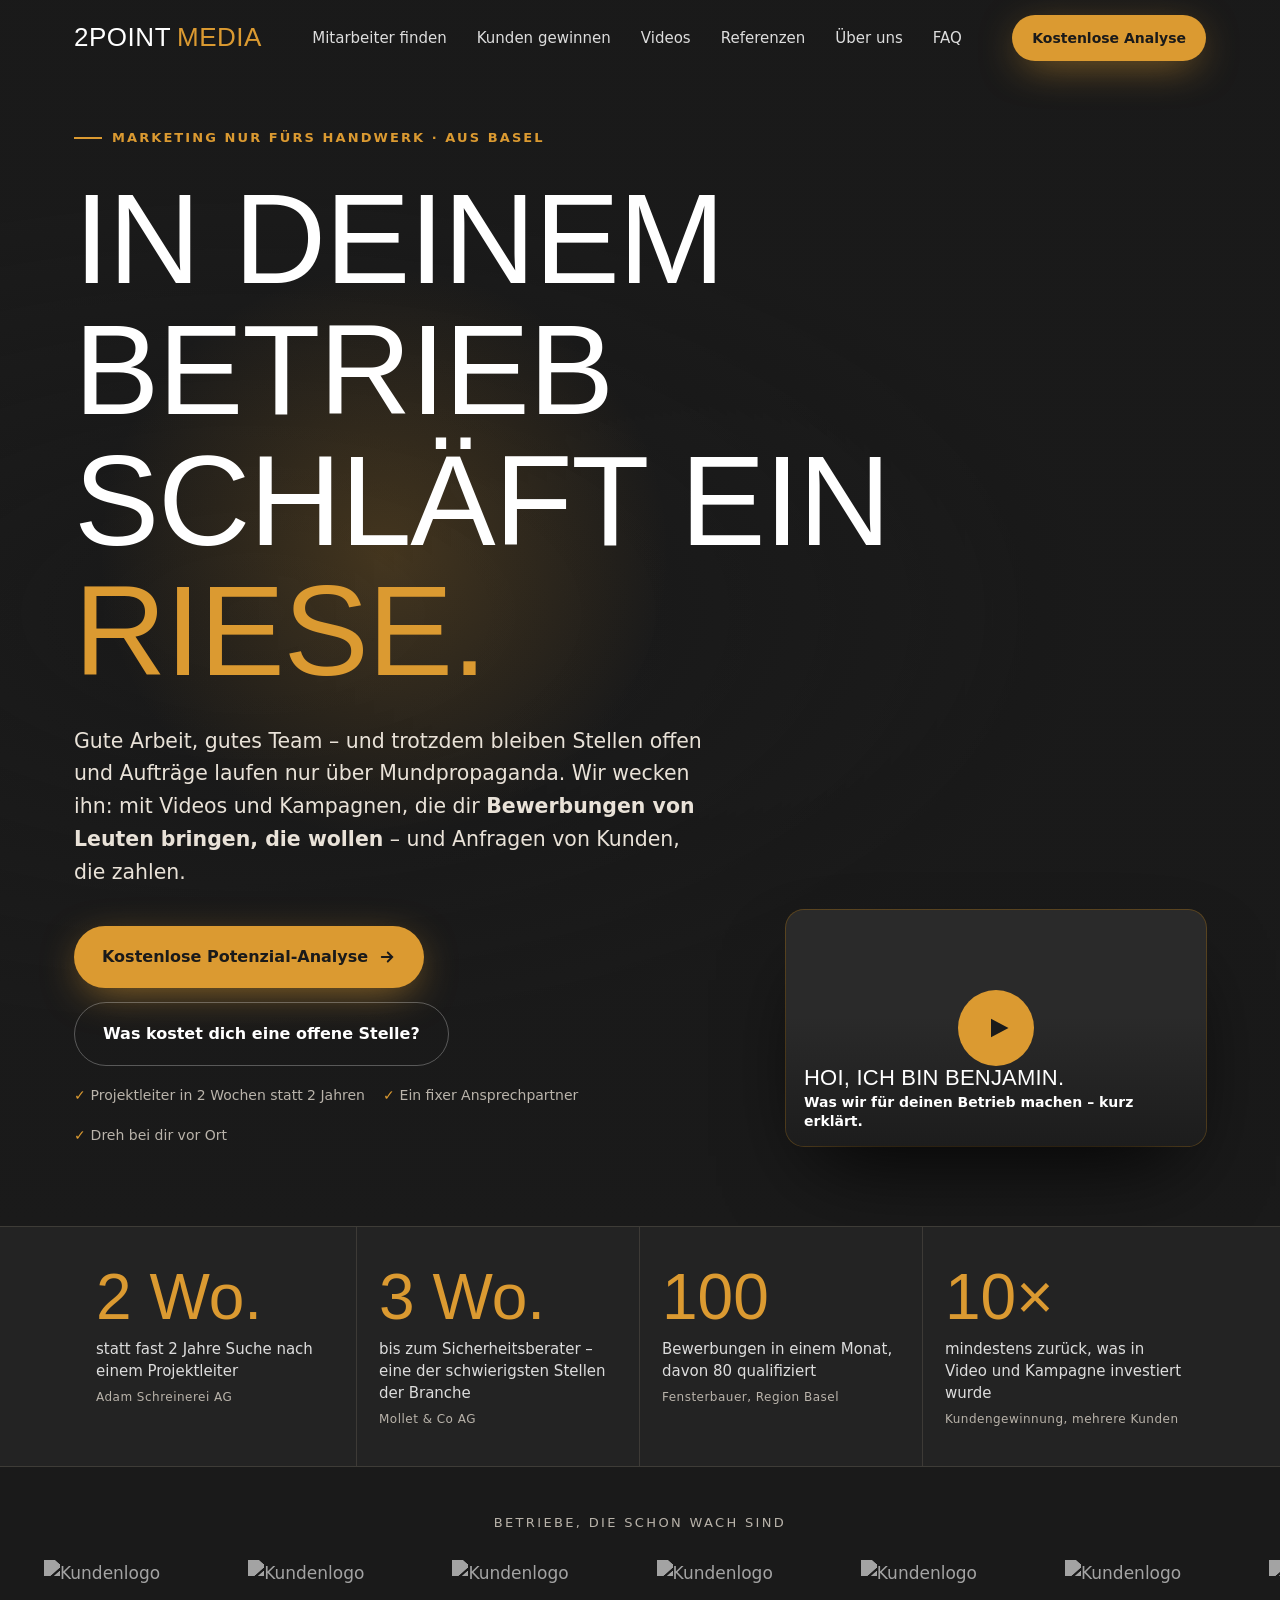
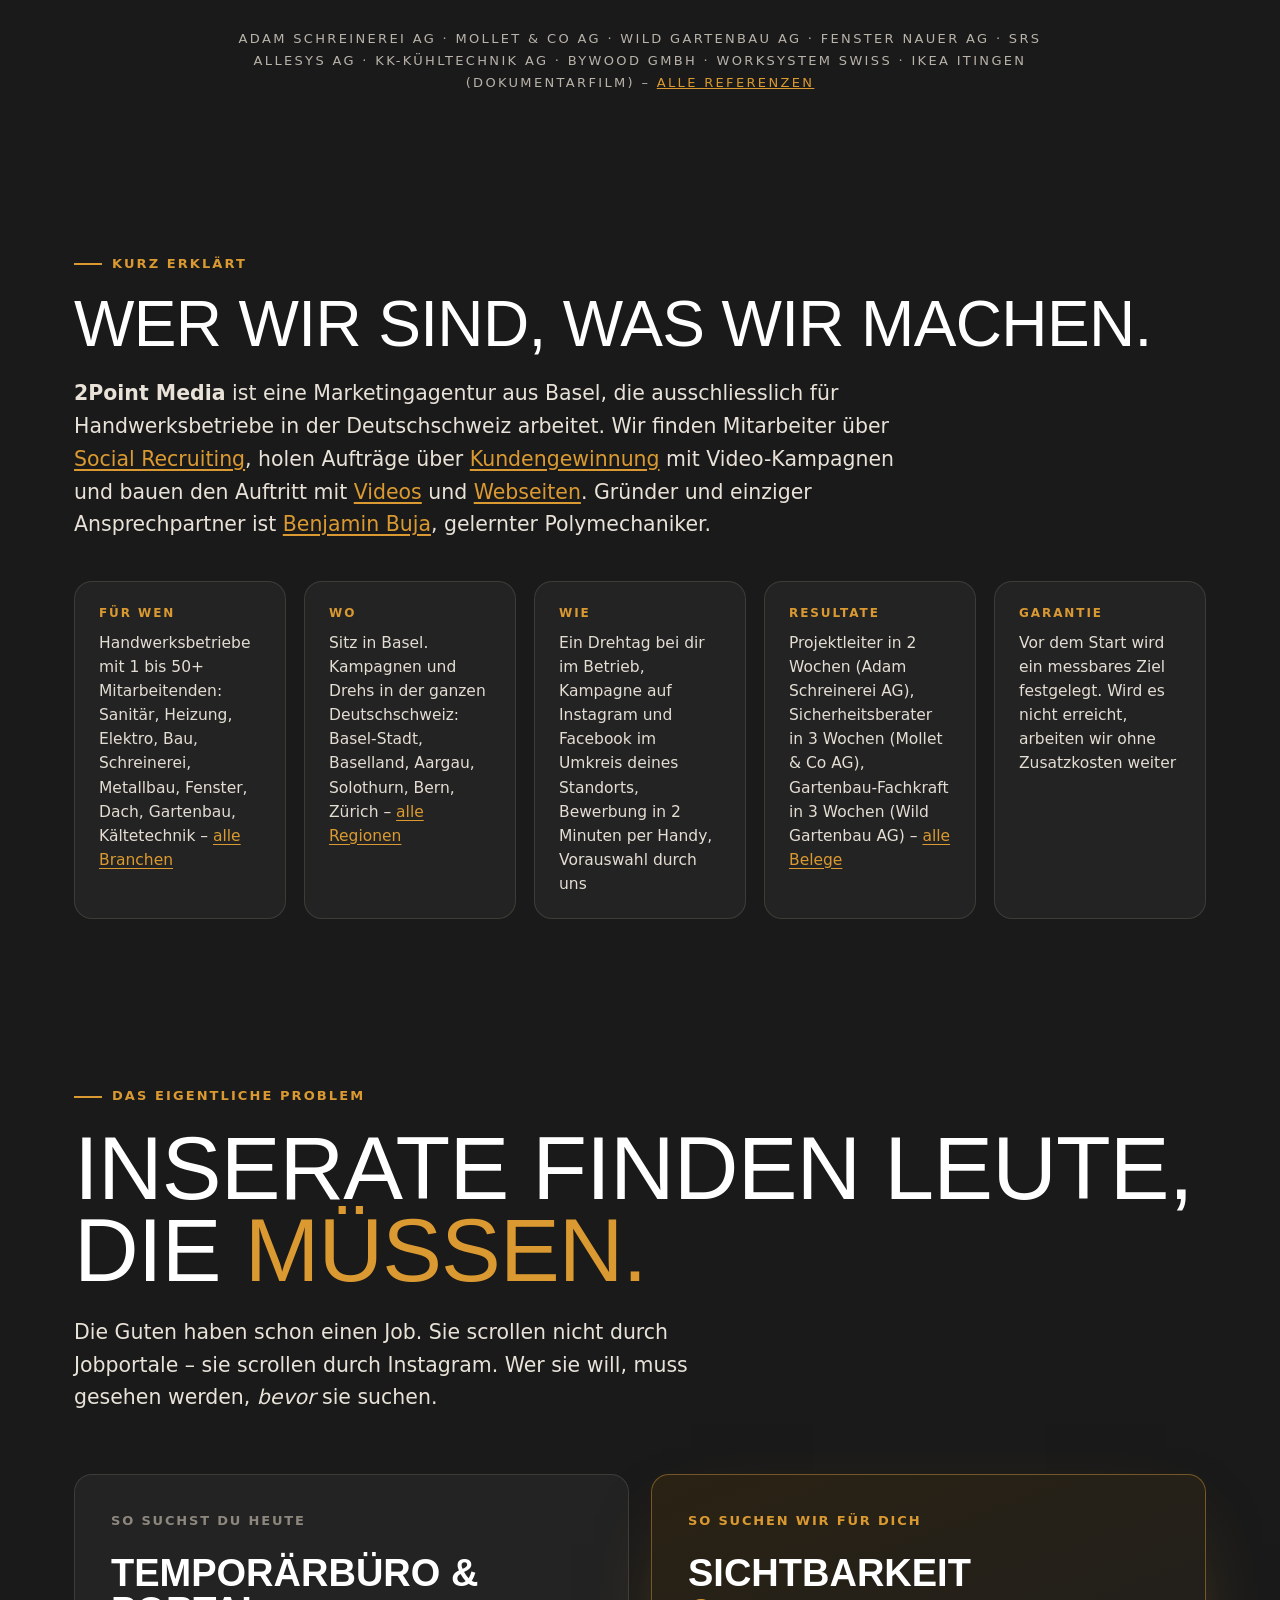
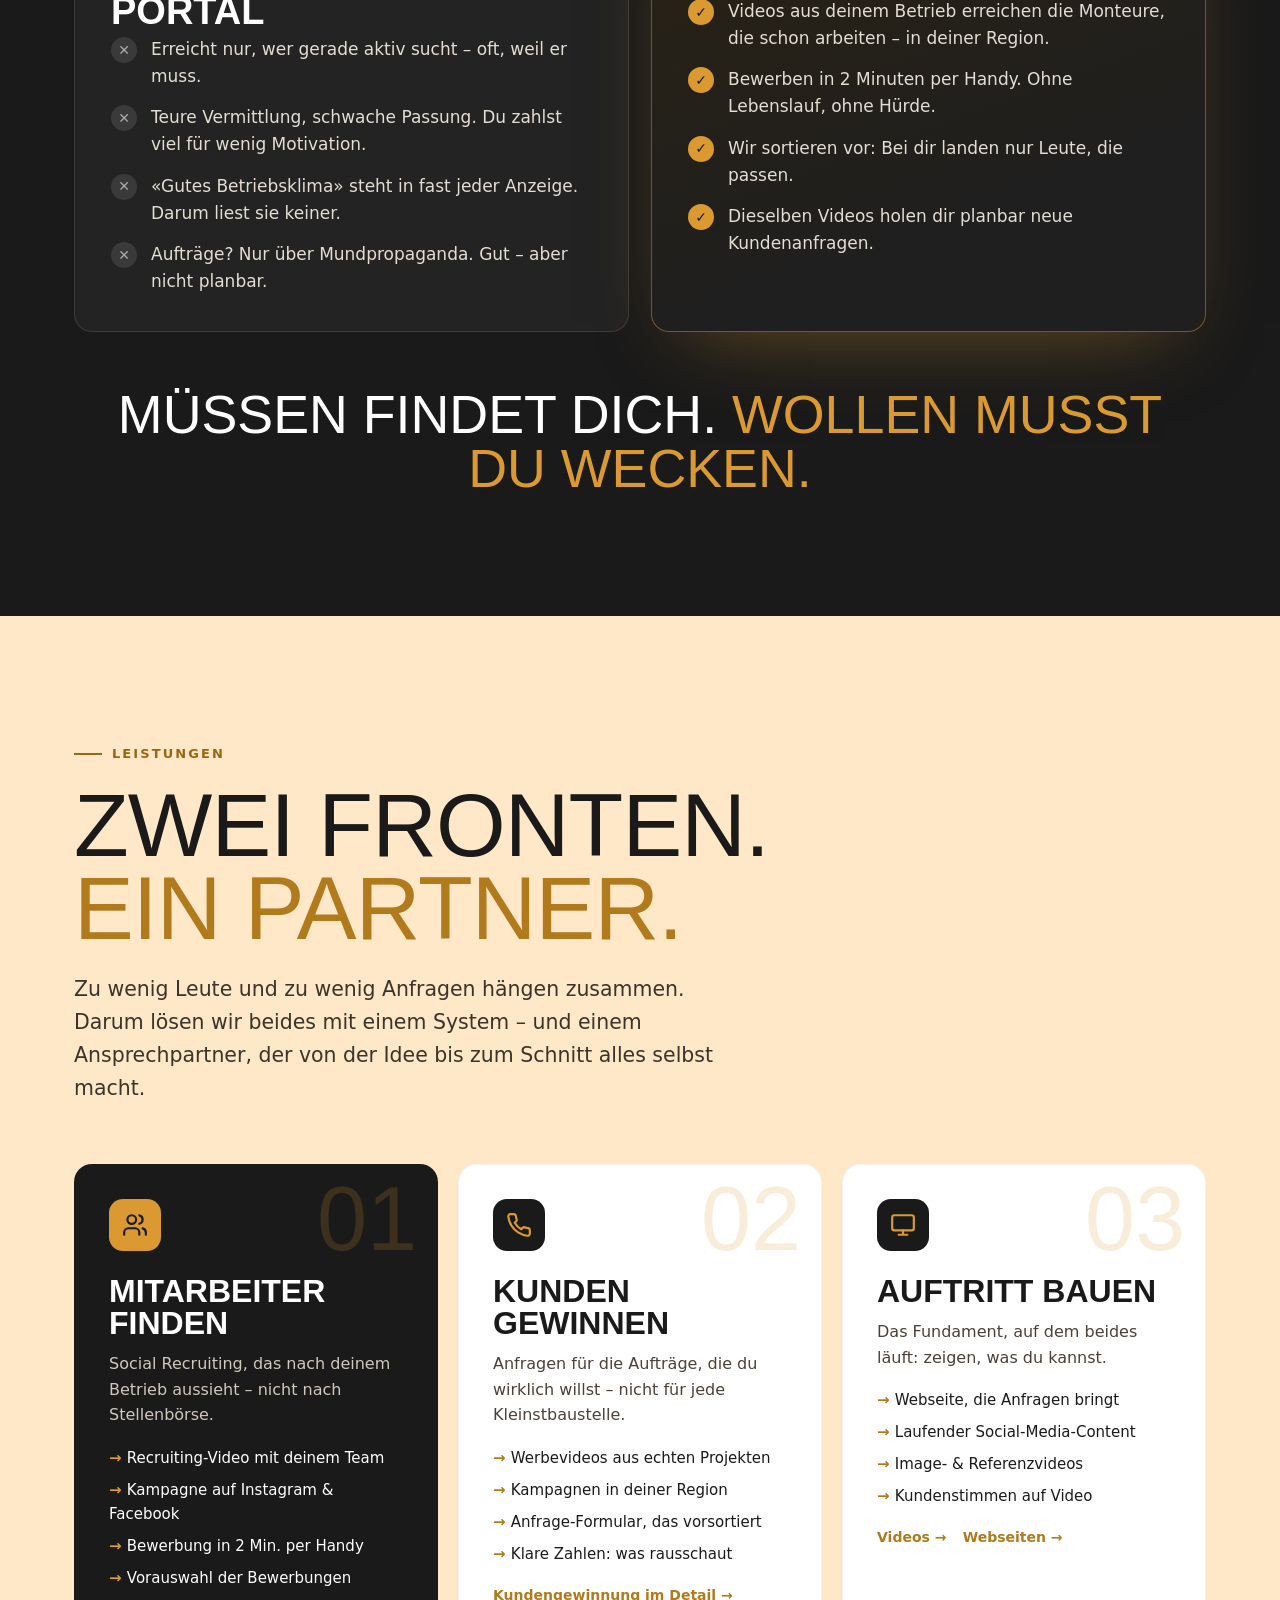
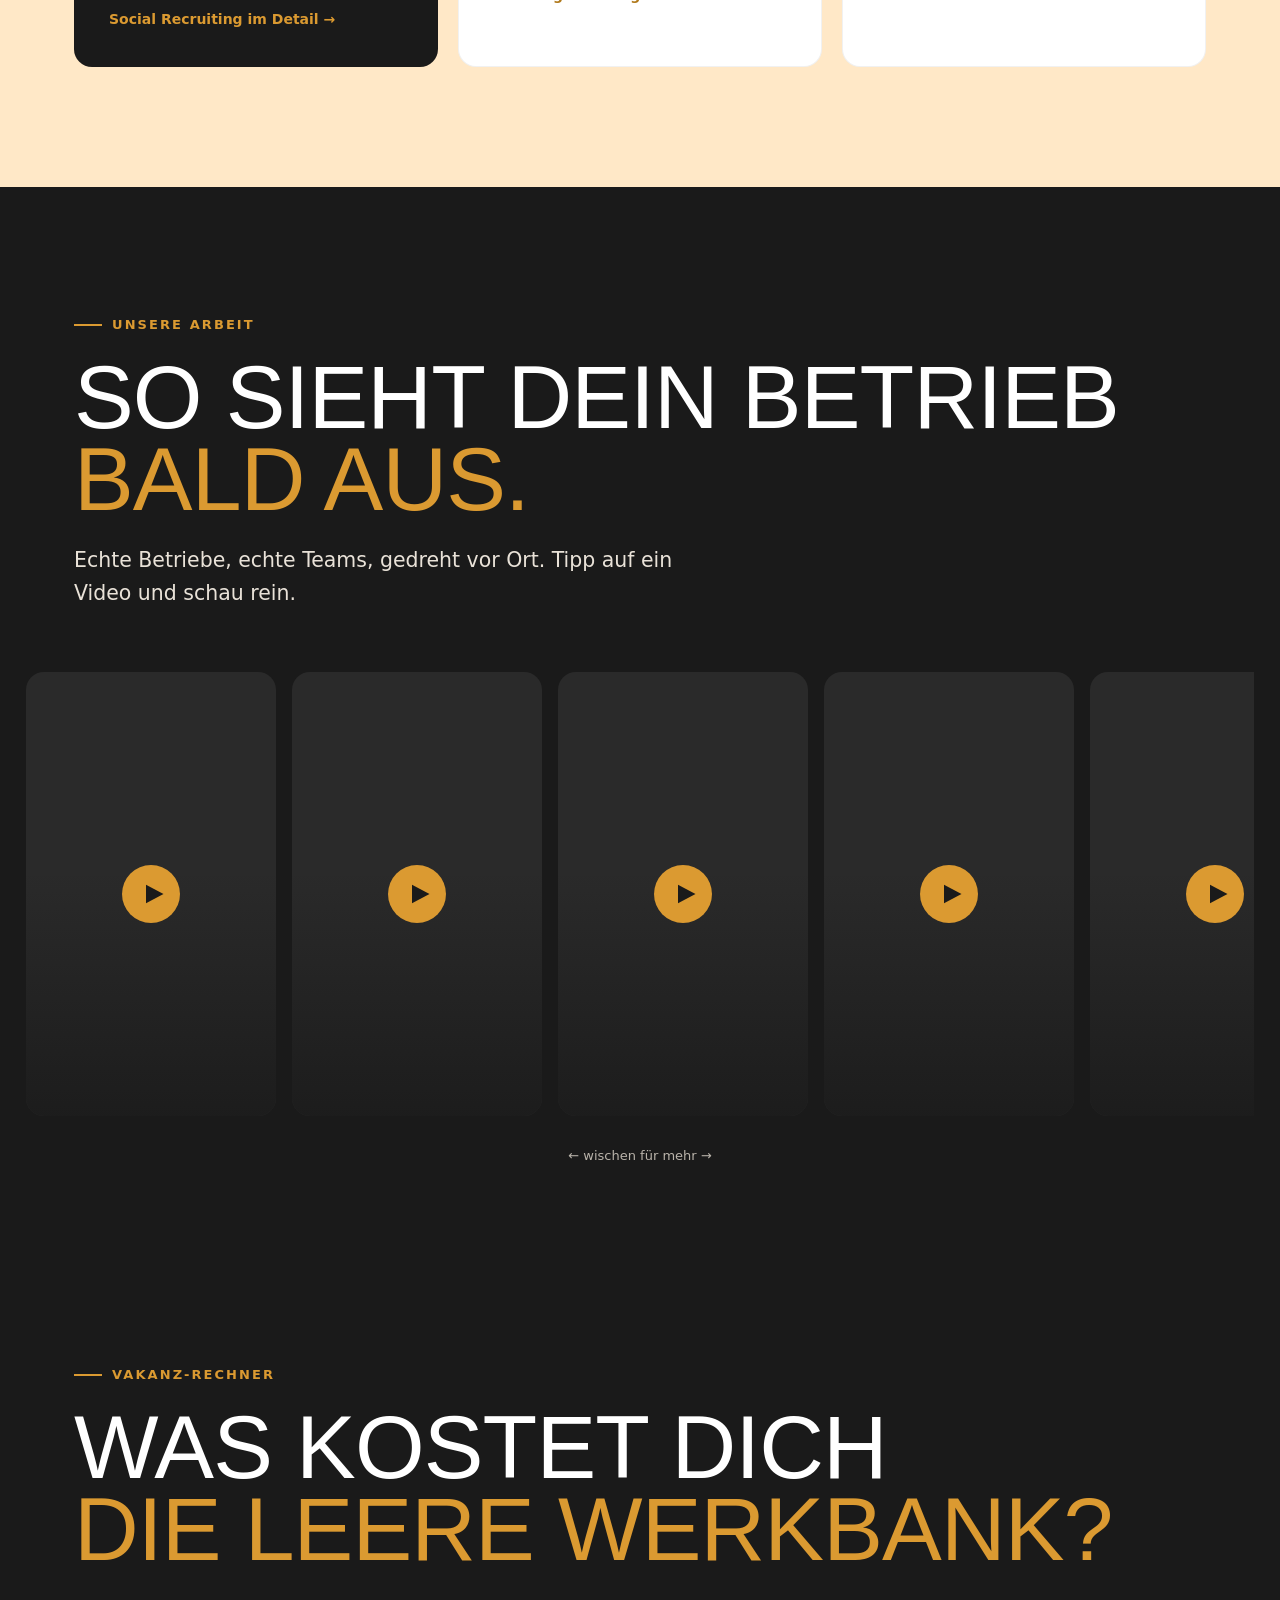
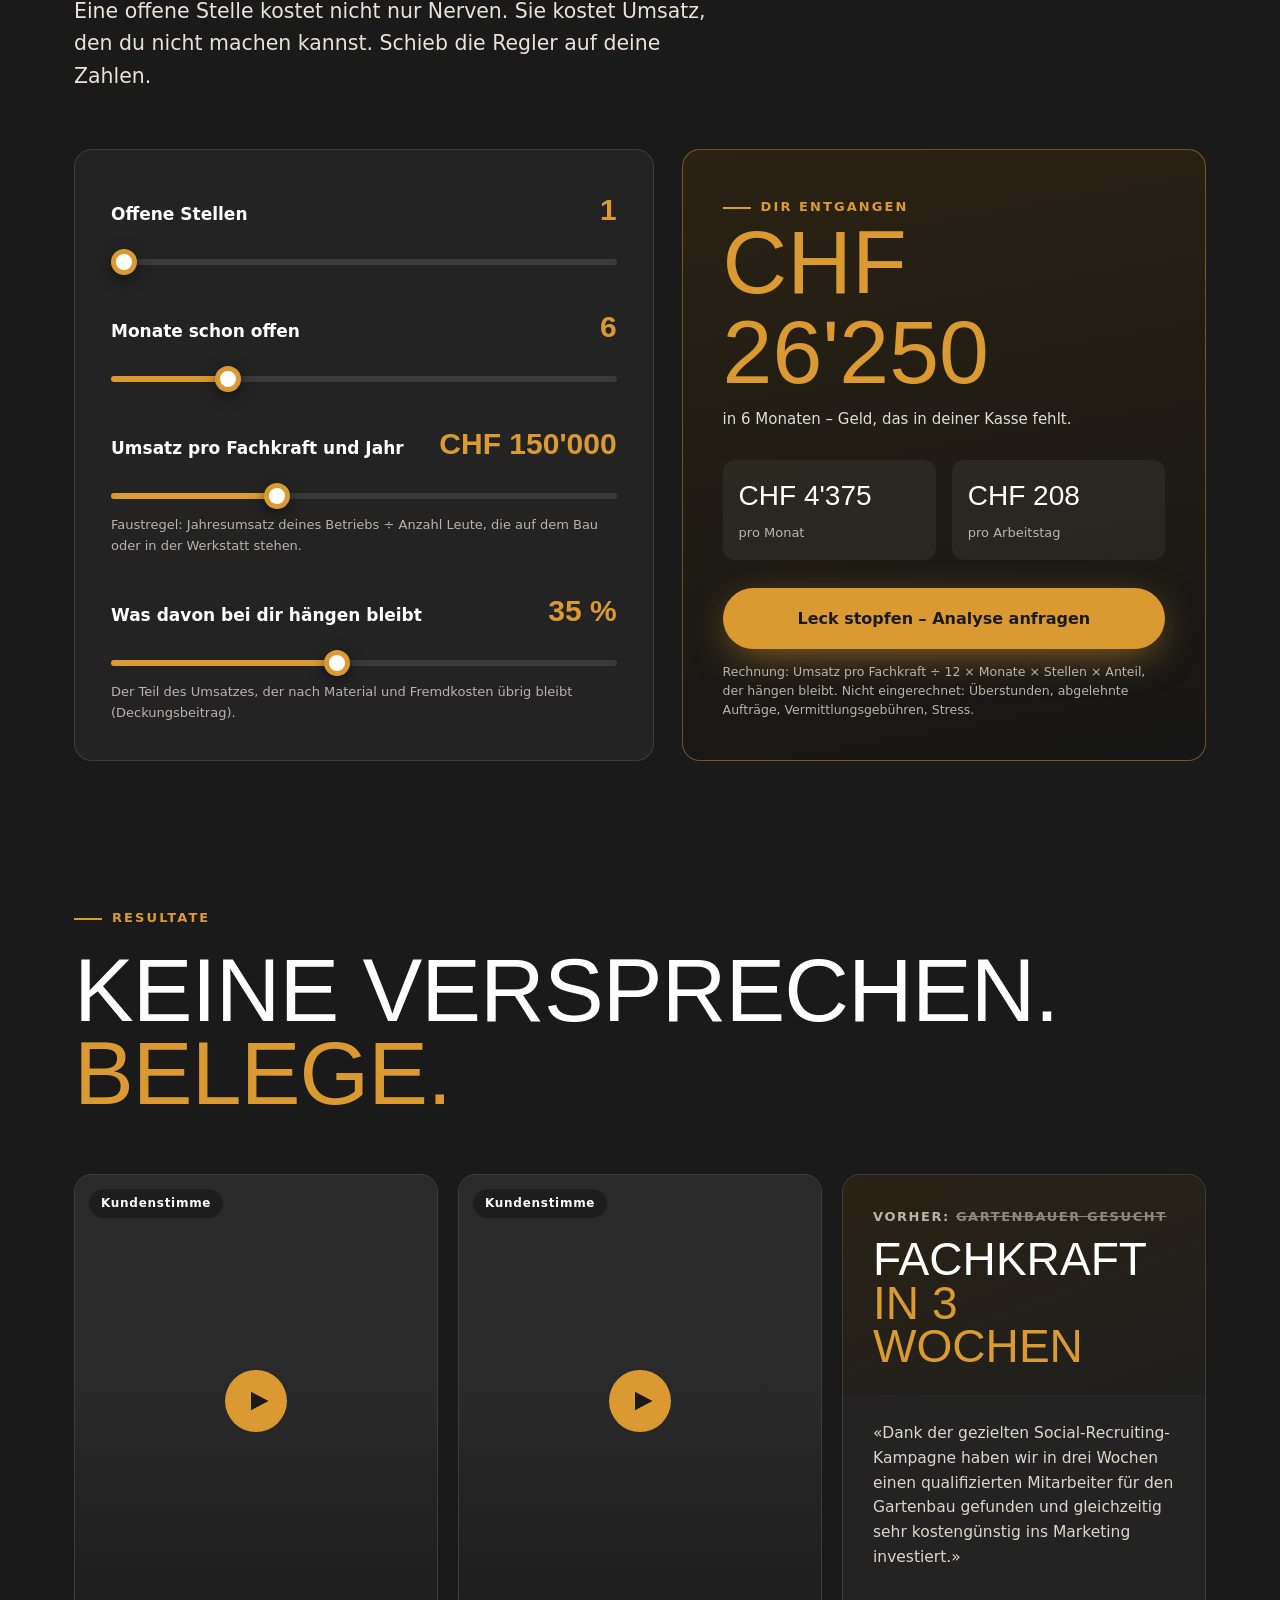
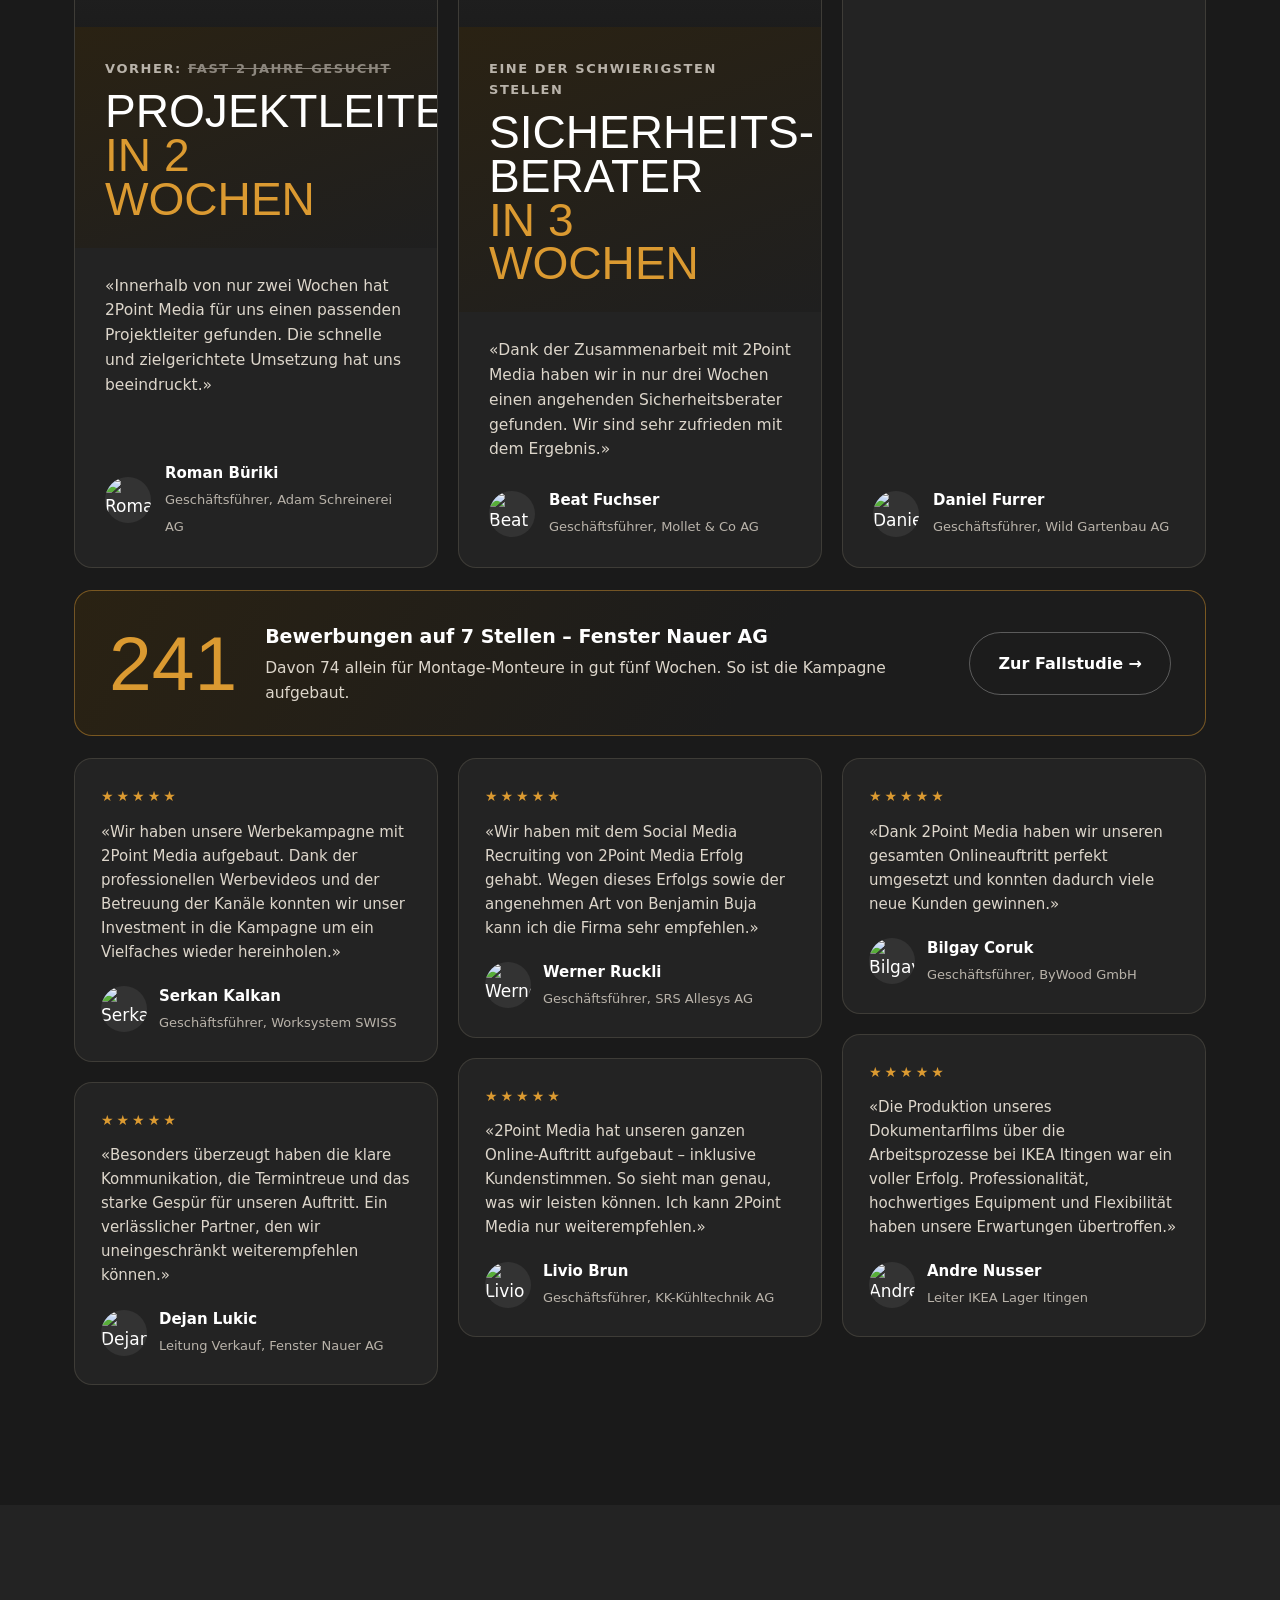
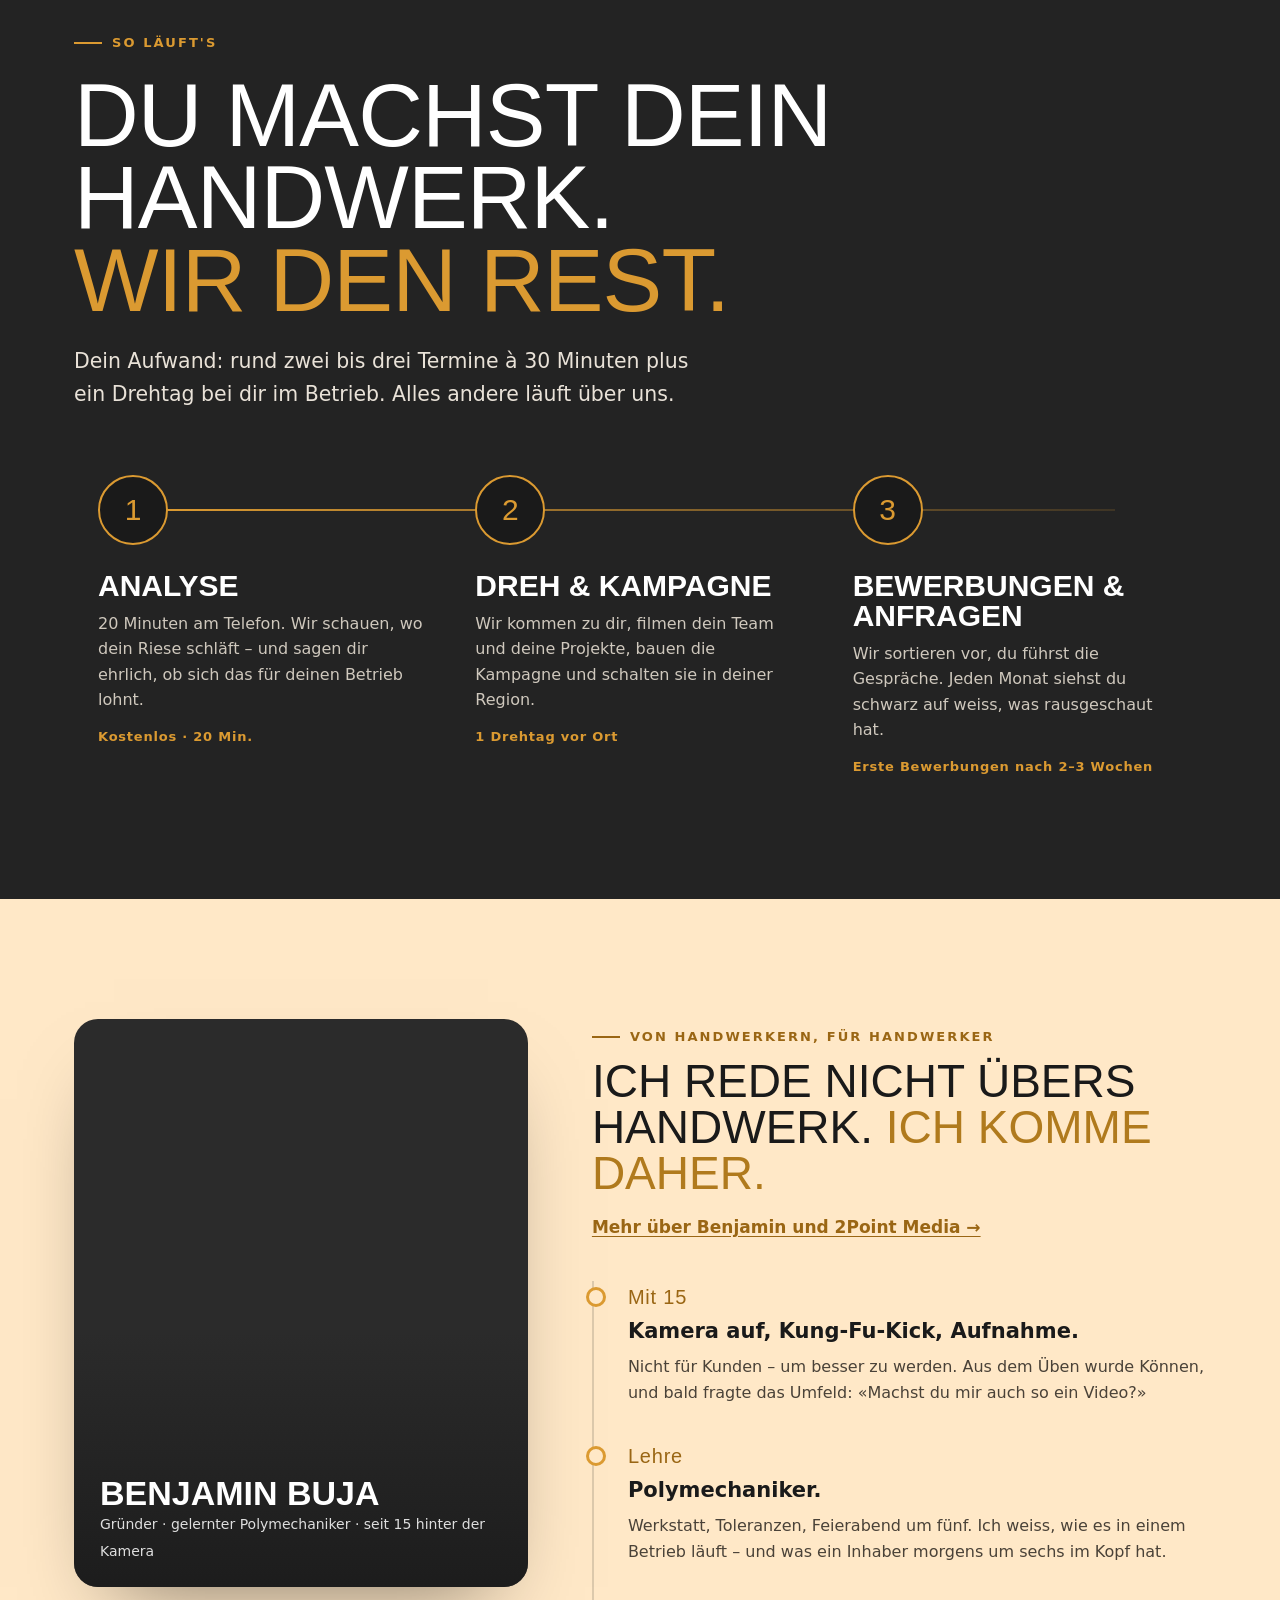
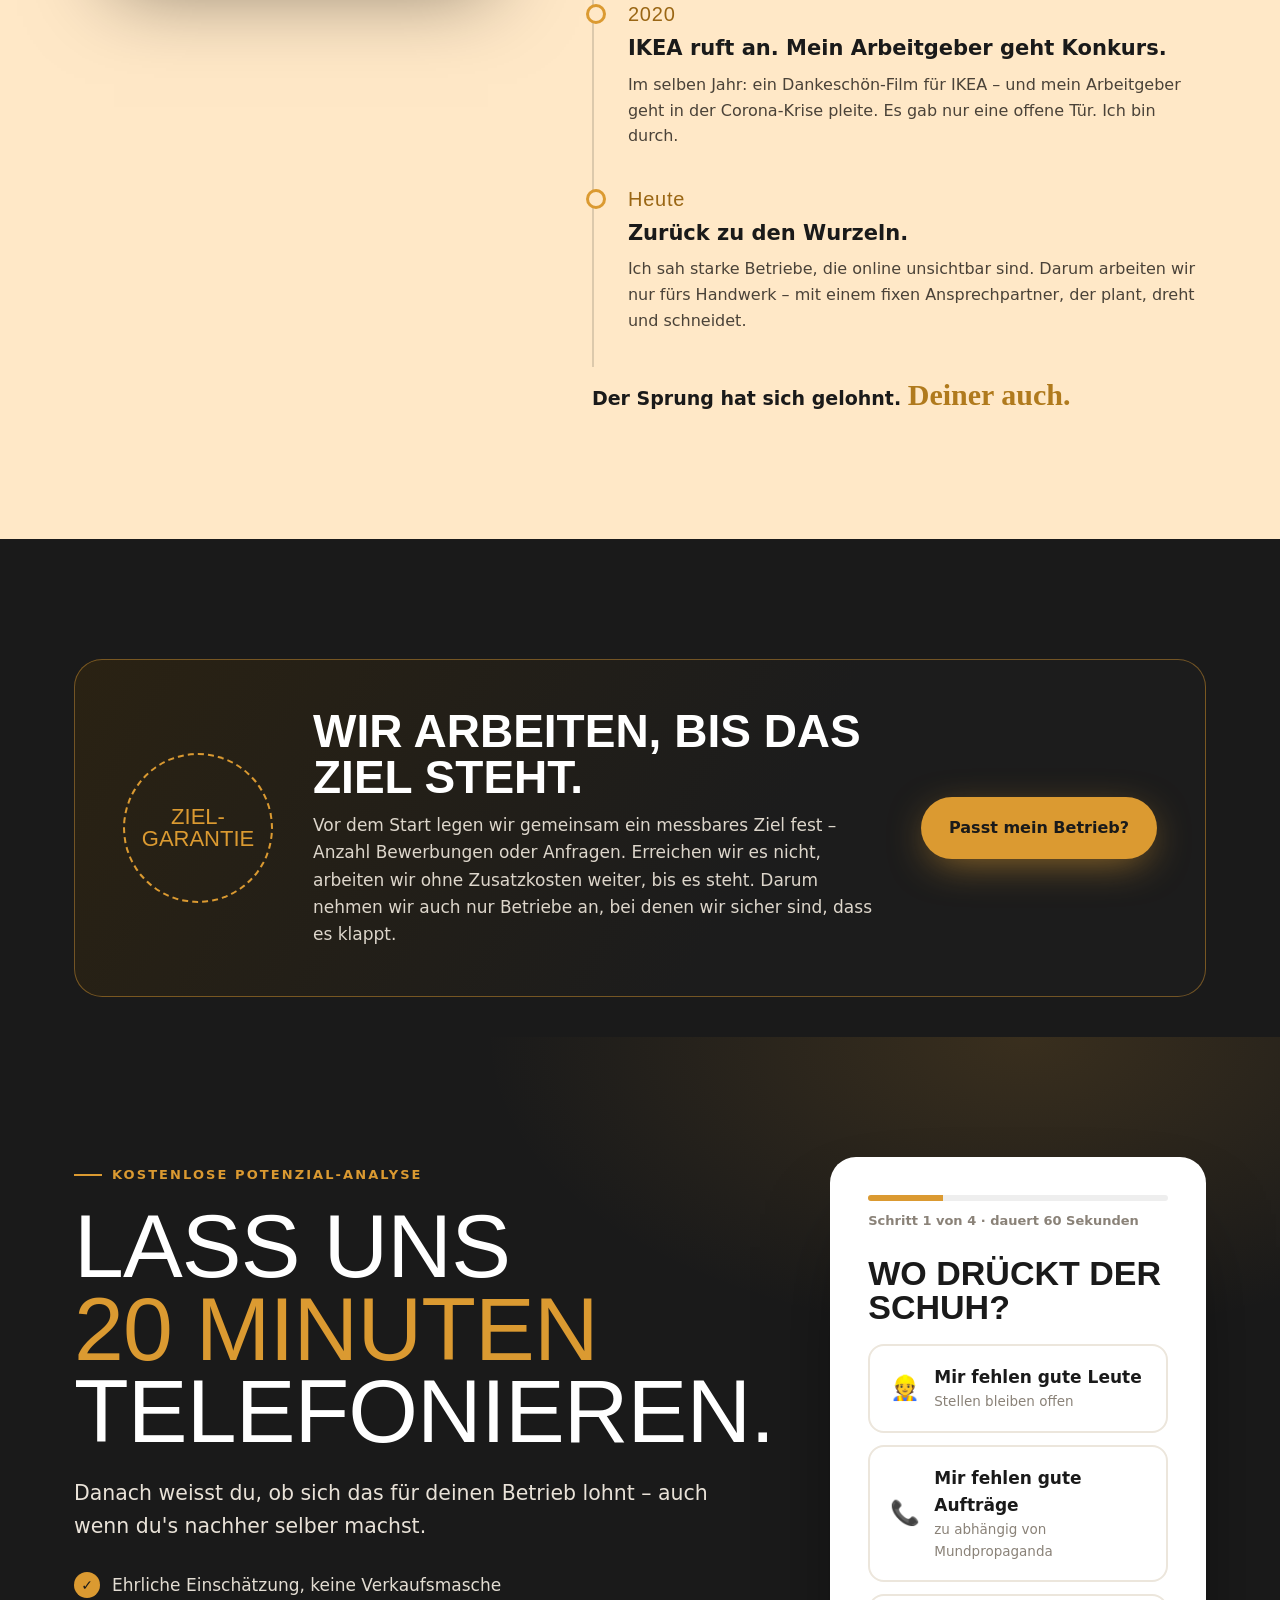
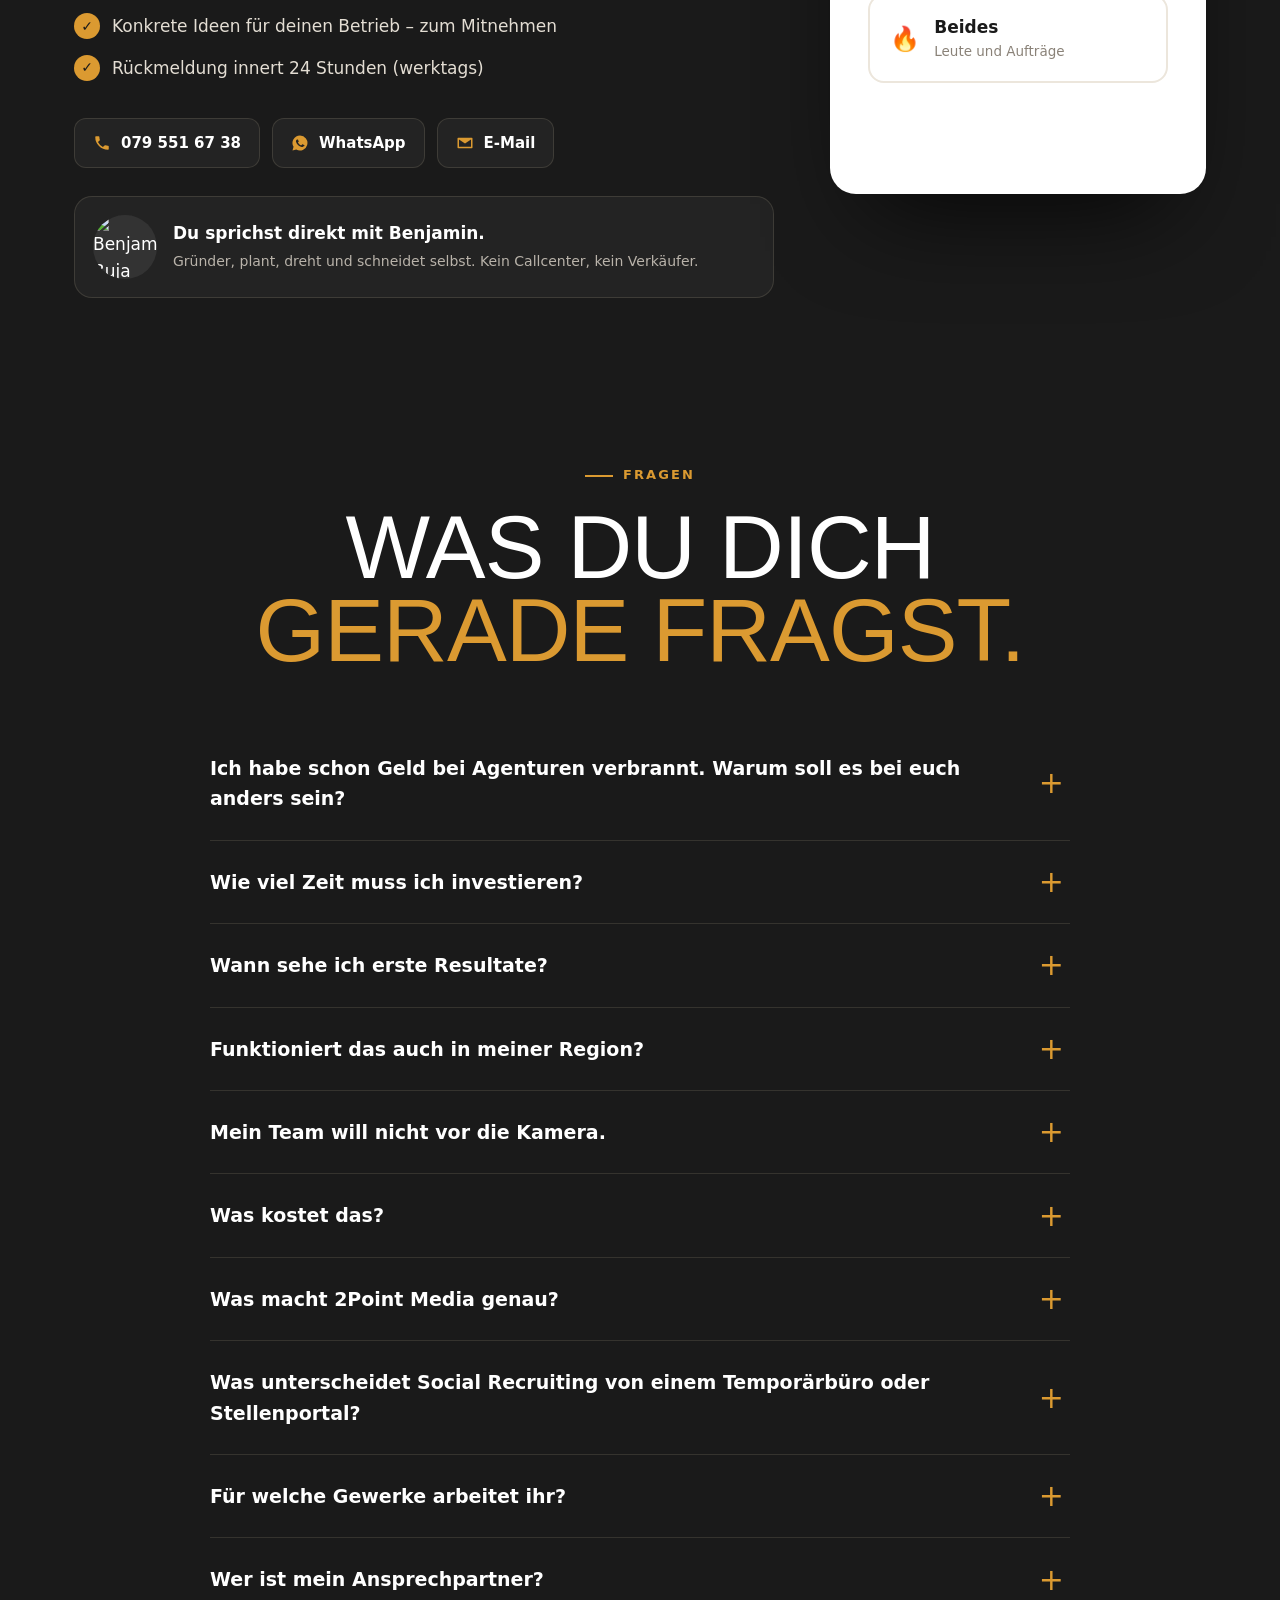
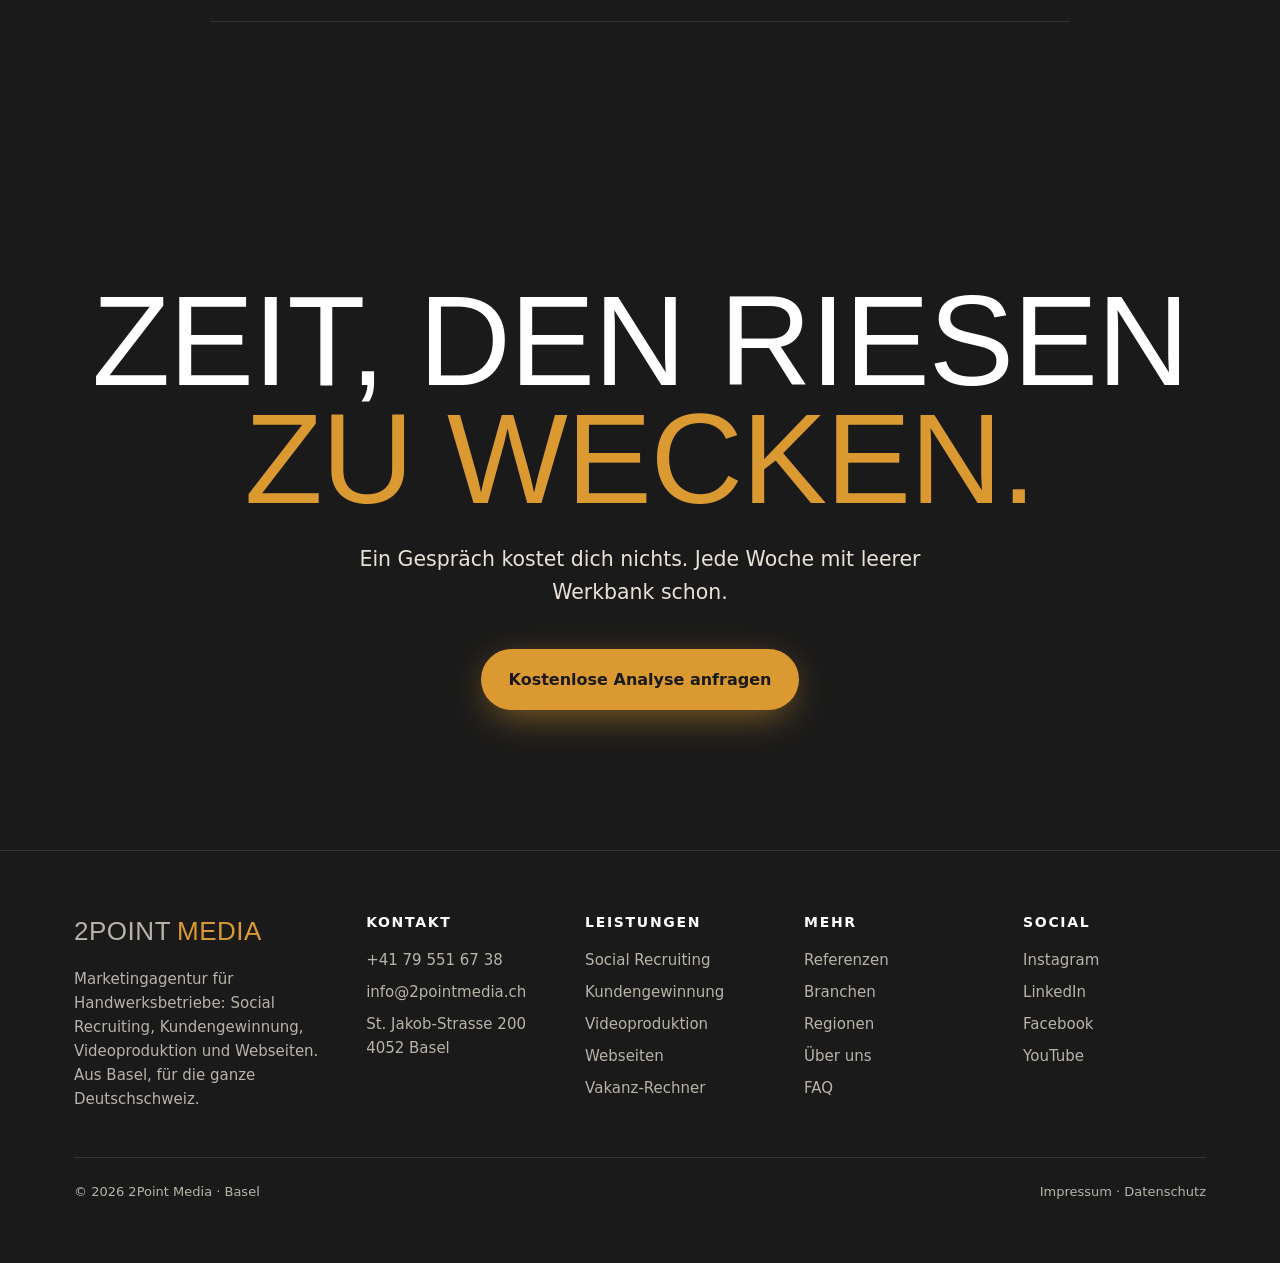
==== commit d640b629: "Landingpages Social Recruiting und Kundengewinnung ausgebaut, Vertrauens-Elemente - /social-recruiti" ====
--- a/public/index.html
+++ b/public/index.html
@@ -173,6 +173,30 @@
 @media(max-width:960px){.nav ul{display:none}}
 @media(max-width:520px){.nav .btn{display:none}}
 
+/* Handy-Menü */
+.nav-r{display:flex;align-items:center;gap:10px}
+.burger{display:none;width:44px;height:44px;border-radius:12px;border:1px solid var(--line);background:rgba(26,26,26,.6);cursor:pointer;place-items:center}
+.burger span,.burger span::before,.burger span::after{display:block;width:20px;height:2px;background:#fff;border-radius:2px;position:relative;transition:transform .25s,background .25s}
+.burger span::before,.burger span::after{content:"";position:absolute;left:0}
+.burger span::before{top:-6px}.burger span::after{top:6px}
+.nav.open{background:rgba(26,26,26,.97)}
+.nav.open .burger span{background:transparent}
+.nav.open .burger span::before{transform:translateY(6px) rotate(45deg)}
+.nav.open .burger span::after{transform:translateY(-6px) rotate(-45deg)}
+@media(max-width:960px){
+  .burger{display:grid}
+  .nav.open ul{display:flex;flex-direction:column;gap:0;position:absolute;top:76px;left:0;right:0;background:rgba(26,26,26,.97);border-bottom:1px solid var(--line);padding:6px 24px 18px}
+  .nav.open ul a{display:block;padding:14px 0;font-size:18px;border-bottom:1px solid var(--line)}
+}
+/* Fallstudie-Hinweis + Ansprechpartner */
+.spot{display:grid;grid-template-columns:auto 1fr auto;gap:28px;align-items:center;margin-top:22px;padding:30px 34px;border-radius:var(--r);border:1px solid rgba(219,154,49,.45);background:linear-gradient(120deg,#2a2213,#1c1c1c 60%)}
+.spot .num{font-family:var(--display);font-size:clamp(56px,6vw,84px);line-height:1;color:var(--gold)}
+.spot b{display:block;font-size:19px;margin-bottom:4px}.spot p{color:#ddd6cb;font-size:15.5px}
+@media(max-width:800px){.spot{grid-template-columns:1fr;gap:14px;padding:26px 22px}}
+.contact{display:flex;align-items:center;gap:16px;margin-top:28px;padding:18px;border-radius:18px;background:var(--ink-2);border:1px solid var(--line)}
+.contact img{width:64px;height:64px;border-radius:50%;object-fit:cover;background:#333;flex:0 0 64px}
+.contact b{display:block}.contact span{font-size:14px;color:var(--muted)}
+
 /* Hero */
 .hero{min-height:100svh;display:flex;align-items:center;overflow:hidden;padding:120px 0 80px}
 .wall{position:absolute;inset:-20% -10%;display:grid;grid-template-columns:repeat(5,1fr);gap:16px;transform:rotate(-8deg) scale(1.15);opacity:.55;pointer-events:none}
@@ -475,15 +499,15 @@
     <a href="#top" class="logo" aria-label="2Point Media Startseite">2POINT <b>MEDIA</b></a>
     <nav aria-label="Hauptnavigation">
       <ul>
-        <li><a href="#leistungen">Leistungen</a></li>
+        <li><a href="/social-recruiting">Mitarbeiter finden</a></li>
+        <li><a href="/kundengewinnung">Kunden gewinnen</a></li>
         <li><a href="#videos">Videos</a></li>
-        <li><a href="#rechner">Vakanz-Rechner</a></li>
         <li><a href="/referenzen">Referenzen</a></li>
         <li><a href="/ueber-uns">Über uns</a></li>
         <li><a href="#faq">FAQ</a></li>
       </ul>
     </nav>
-    <a href="#analyse" class="btn btn-gold">Kostenlose Analyse</a>
+    <div class="nav-r"><a href="#analyse" class="btn btn-gold">Kostenlose Analyse</a><button type="button" class="burger" id="burger" aria-label="Menü öffnen" aria-expanded="false"><span></span></button></div>
   </div>
 </header>
 
@@ -712,6 +736,12 @@
       </article>
     </div>
 
+    <a class="spot rv" href="/social-recruiting#fallstudie">
+      <div class="num">241</div>
+      <div><b>Bewerbungen auf 7 Stellen – Fenster Nauer AG</b><p>Davon 74 allein für Montage-Monteure in gut fünf Wochen. So ist die Kampagne aufgebaut.</p></div>
+      <span class="btn btn-ghost">Zur Fallstudie →</span>
+    </a>
+
     <div class="tw">
       <div class="t rv"><div class="stars">★★★★★</div><p>«Wir haben unsere Werbekampagne mit 2Point Media aufgebaut. Dank der professionellen Werbevideos und der Betreuung der Kanäle konnten wir unser Investment in die Kampagne um ein Vielfaches wieder hereinholen.»</p><div class="person"><img data-src="30a24537-dcd9-4e58-a570-ff10bc6bfd13" alt="Serkan Kalkan" loading="lazy"><div><b>Serkan Kalkan</b><span>Geschäftsführer, Worksystem SWISS</span></div></div></div>
       <div class="t rv d1"><div class="stars">★★★★★</div><p>«Besonders überzeugt haben die klare Kommunikation, die Termintreue und das starke Gespür für unseren Auftritt. Ein verlässlicher Partner, den wir uneingeschränkt weiterempfehlen können.»</p><div class="person"><img data-src="5db4a3a3-23da-4d5e-9269-51877f28a691" alt="Dejan Lukic" loading="lazy"><div><b>Dejan Lukic</b><span>Leitung Verkauf, Fenster Nauer AG</span></div></div></div>
@@ -791,6 +821,7 @@
         <a href="https://wa.me/41795516738?text=Hoi%20Benjamin%2C%20ich%20interessiere%20mich%20f%C3%BCr%20eine%20Potenzial-Analyse." target="_blank" rel="noopener"><svg viewBox="0 0 24 24"><path d="M12 2a10 10 0 0 0-8.6 15.1L2 22l5-1.3A10 10 0 1 0 12 2zm5.3 14.1c-.2.6-1.3 1.2-1.8 1.2-.5.1-1 .1-3.2-.7-2.7-1.1-4.4-3.8-4.6-4-.1-.2-1.1-1.5-1.1-2.8s.7-2 1-2.3c.2-.3.5-.3.7-.3h.5c.2 0 .4 0 .6.5l.8 2c.1.2.1.4 0 .5l-.3.5-.4.4c-.1.1-.3.3-.1.6.2.3.7 1.2 1.6 2 1.1 1 2 1.3 2.3 1.4.3.1.5.1.6-.1l.9-1.1c.2-.3.4-.2.6-.1l1.9.9c.3.1.5.2.5.3.1.2.1.7-.1 1.3z"/></svg>WhatsApp</a>
         <a href="mailto:info@2pointmedia.ch"><svg viewBox="0 0 24 24"><path d="M3 5h18a1 1 0 0 1 1 1v12a1 1 0 0 1-1 1H3a1 1 0 0 1-1-1V6a1 1 0 0 1 1-1zm9 7.5L4 7.3V17h16V7.3z"/></svg>E-Mail</a>
       </div>
+      <div class="contact rv"><img data-src="468d000d-8559-4dc4-8ef3-0c9ccb156b88" alt="Benjamin Buja" loading="lazy"><div><b>Du sprichst direkt mit Benjamin.</b><span>Gründer, plant, dreht und schneidet selbst. Kein Callcenter, kein Verkäufer.</span></div></div>
     </div>
 
     <form class="form rv d1" id="leadform" novalidate>
@@ -1019,6 +1050,11 @@
     mbar.classList.toggle('show', y > innerHeight * .6 && !inForm);
   }
   addEventListener('scroll', onScroll, {passive:true}); onScroll();
+
+  // Handy-Menü
+  var burger = document.getElementById('burger');
+  burger.addEventListener('click', function(){ burger.setAttribute('aria-expanded', nav.classList.toggle('open')); });
+  nav.querySelectorAll('nav a').forEach(function(a){ a.addEventListener('click', function(){ nav.classList.remove('open'); burger.setAttribute('aria-expanded', 'false'); }); });
 
   // Goldenes Licht folgt der Maus im Hero
   var hero = document.getElementById('hero'), glow = document.getElementById('glow');
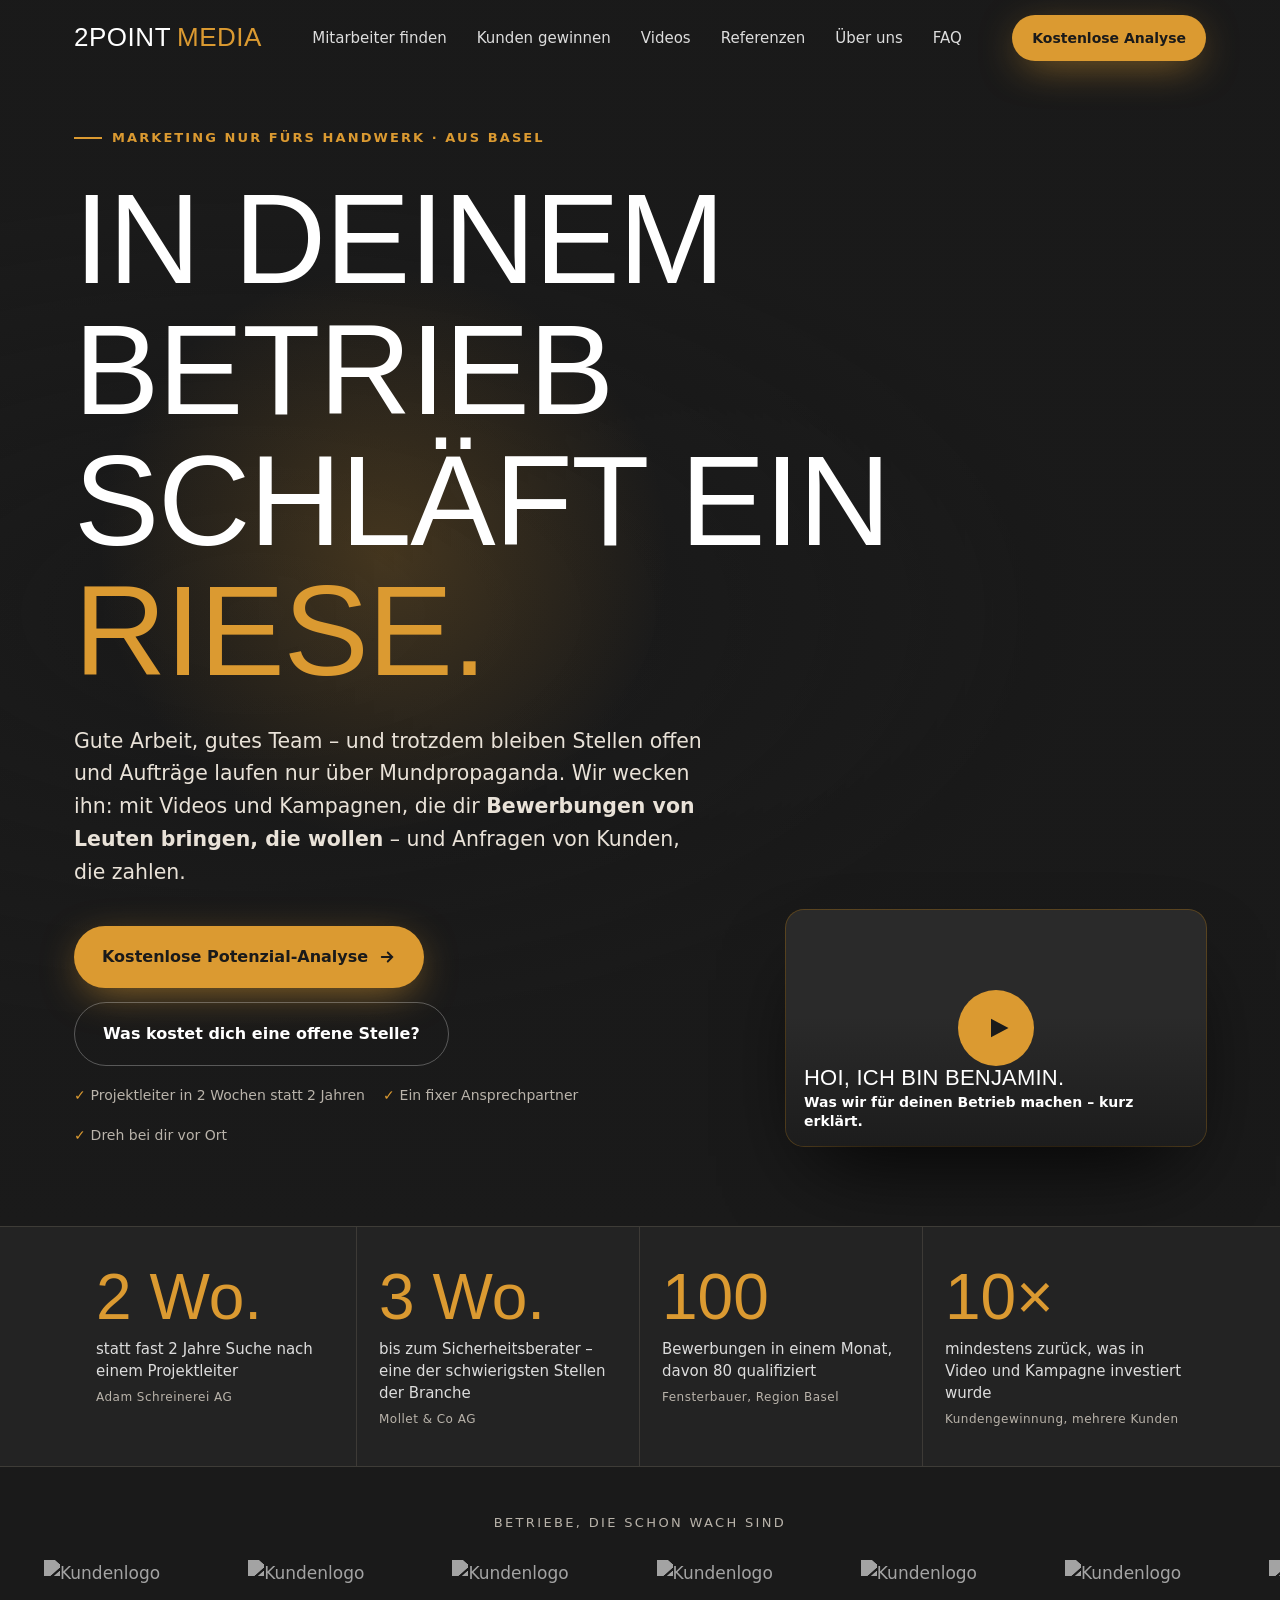
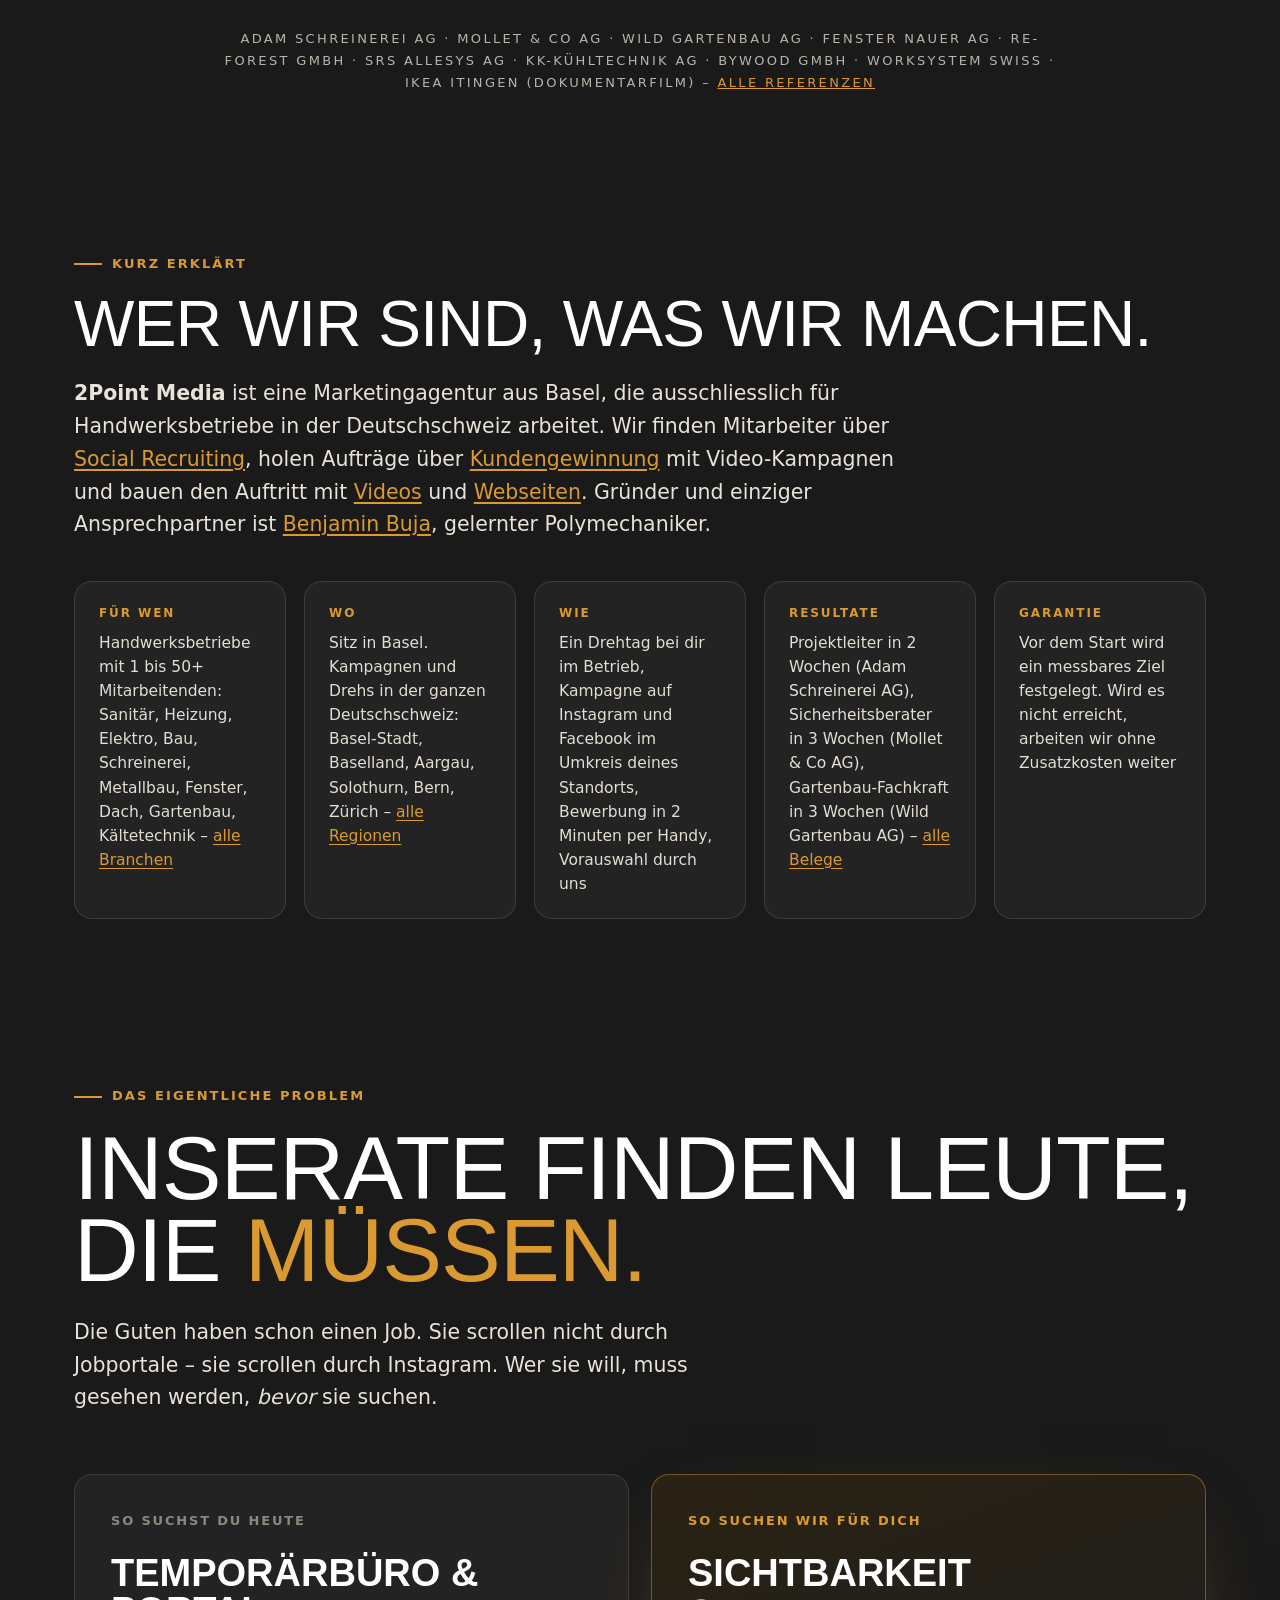
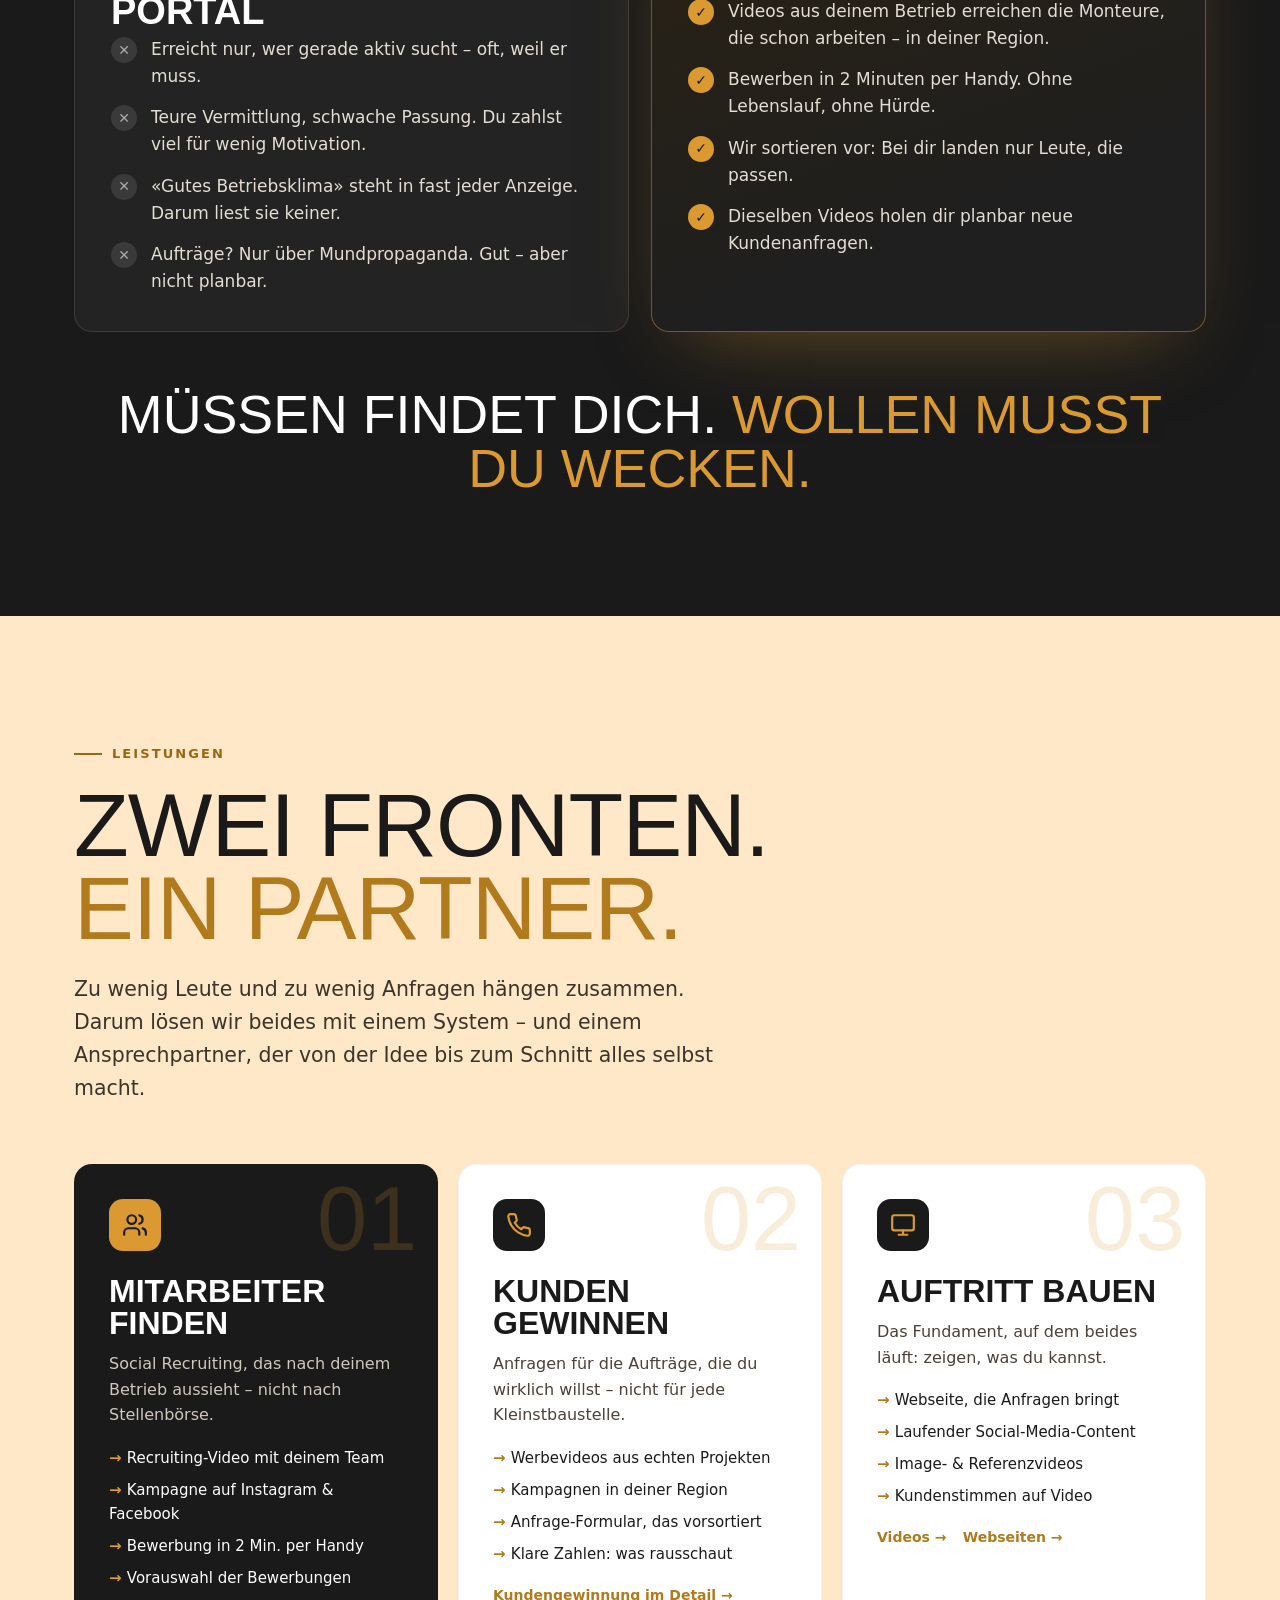
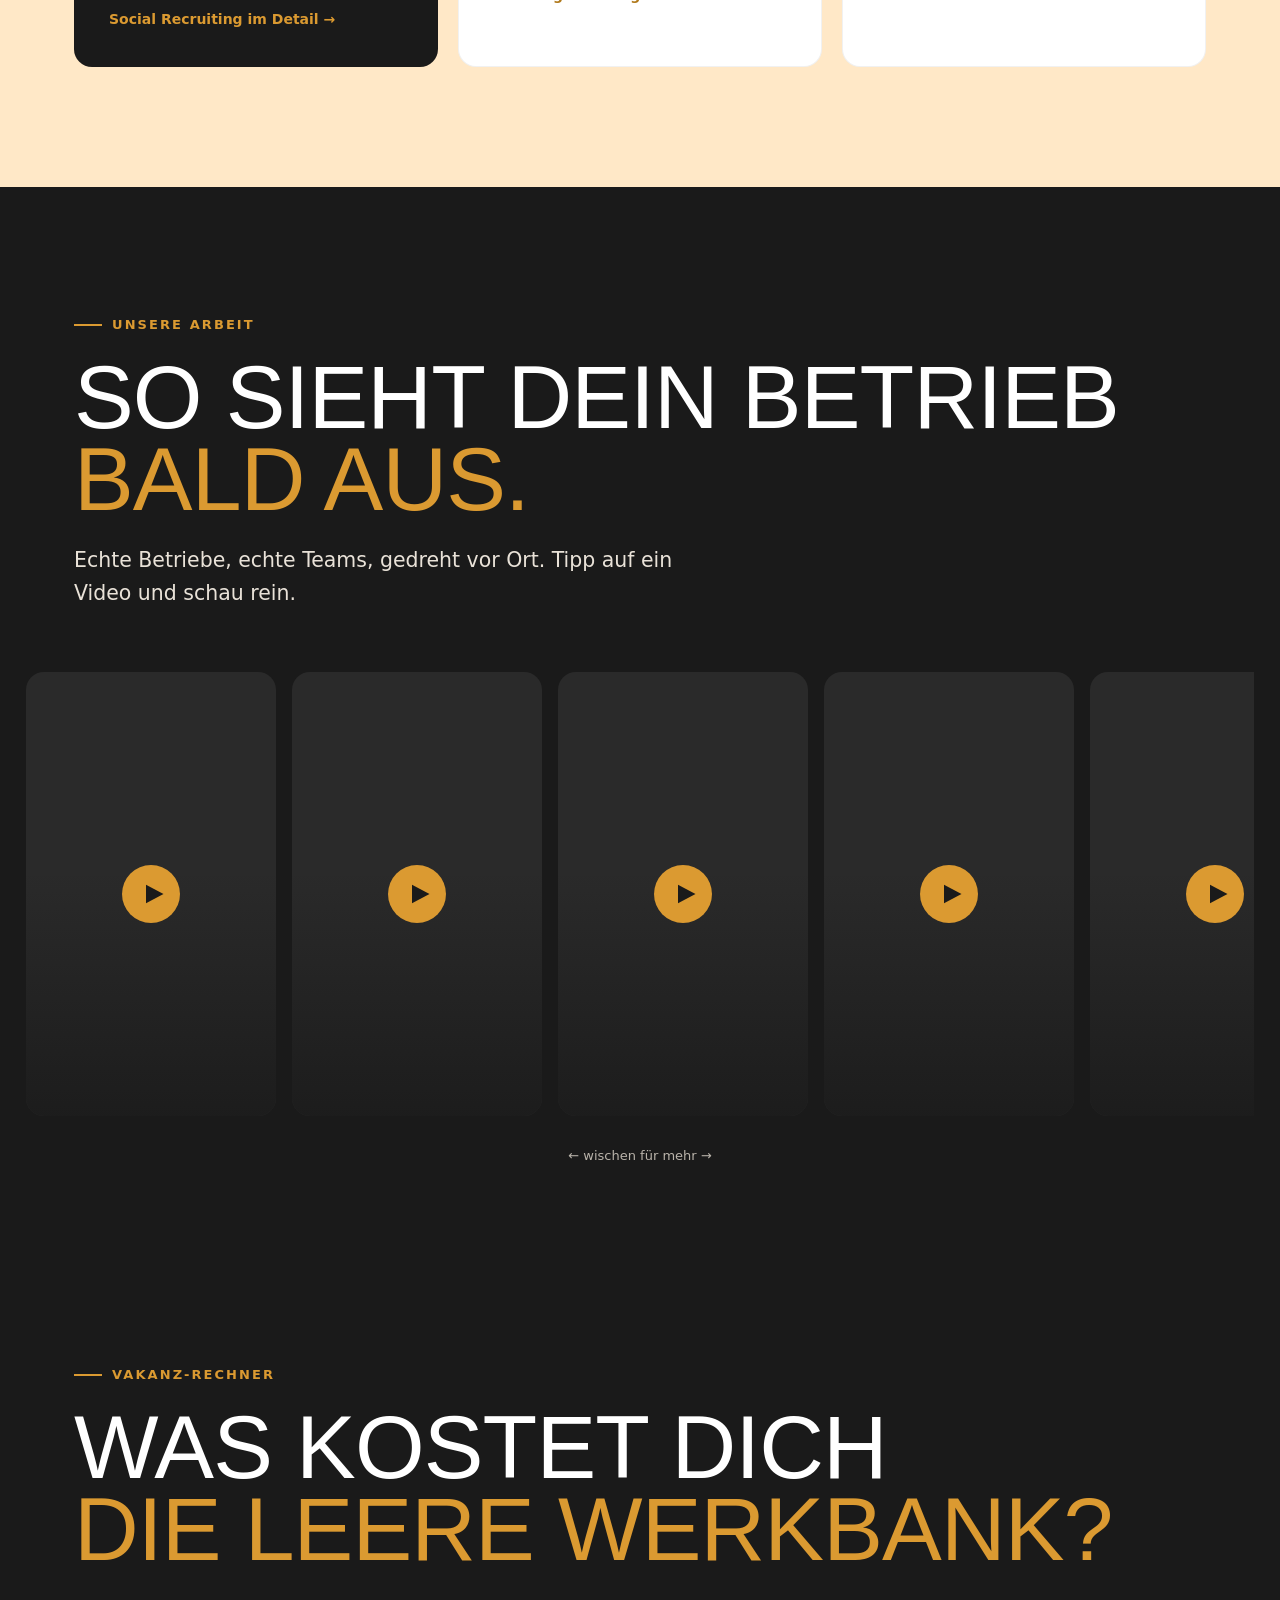
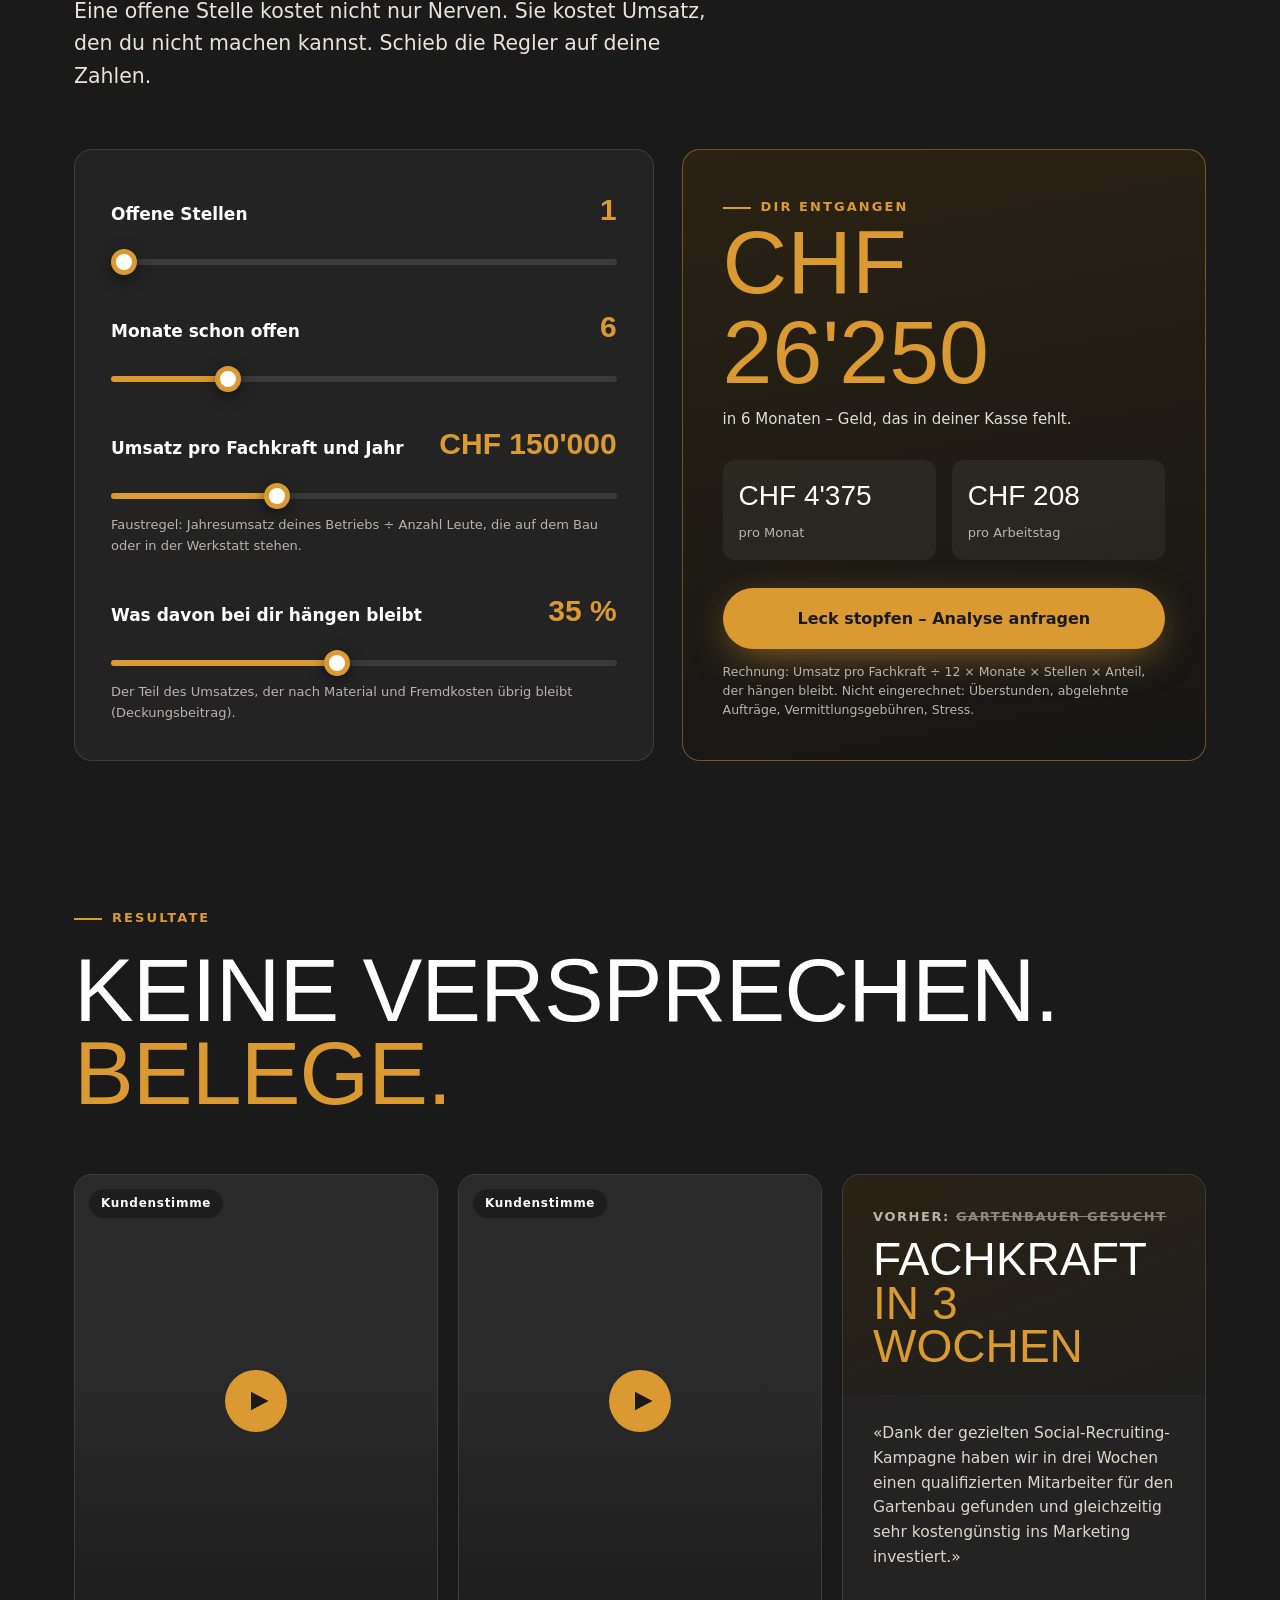
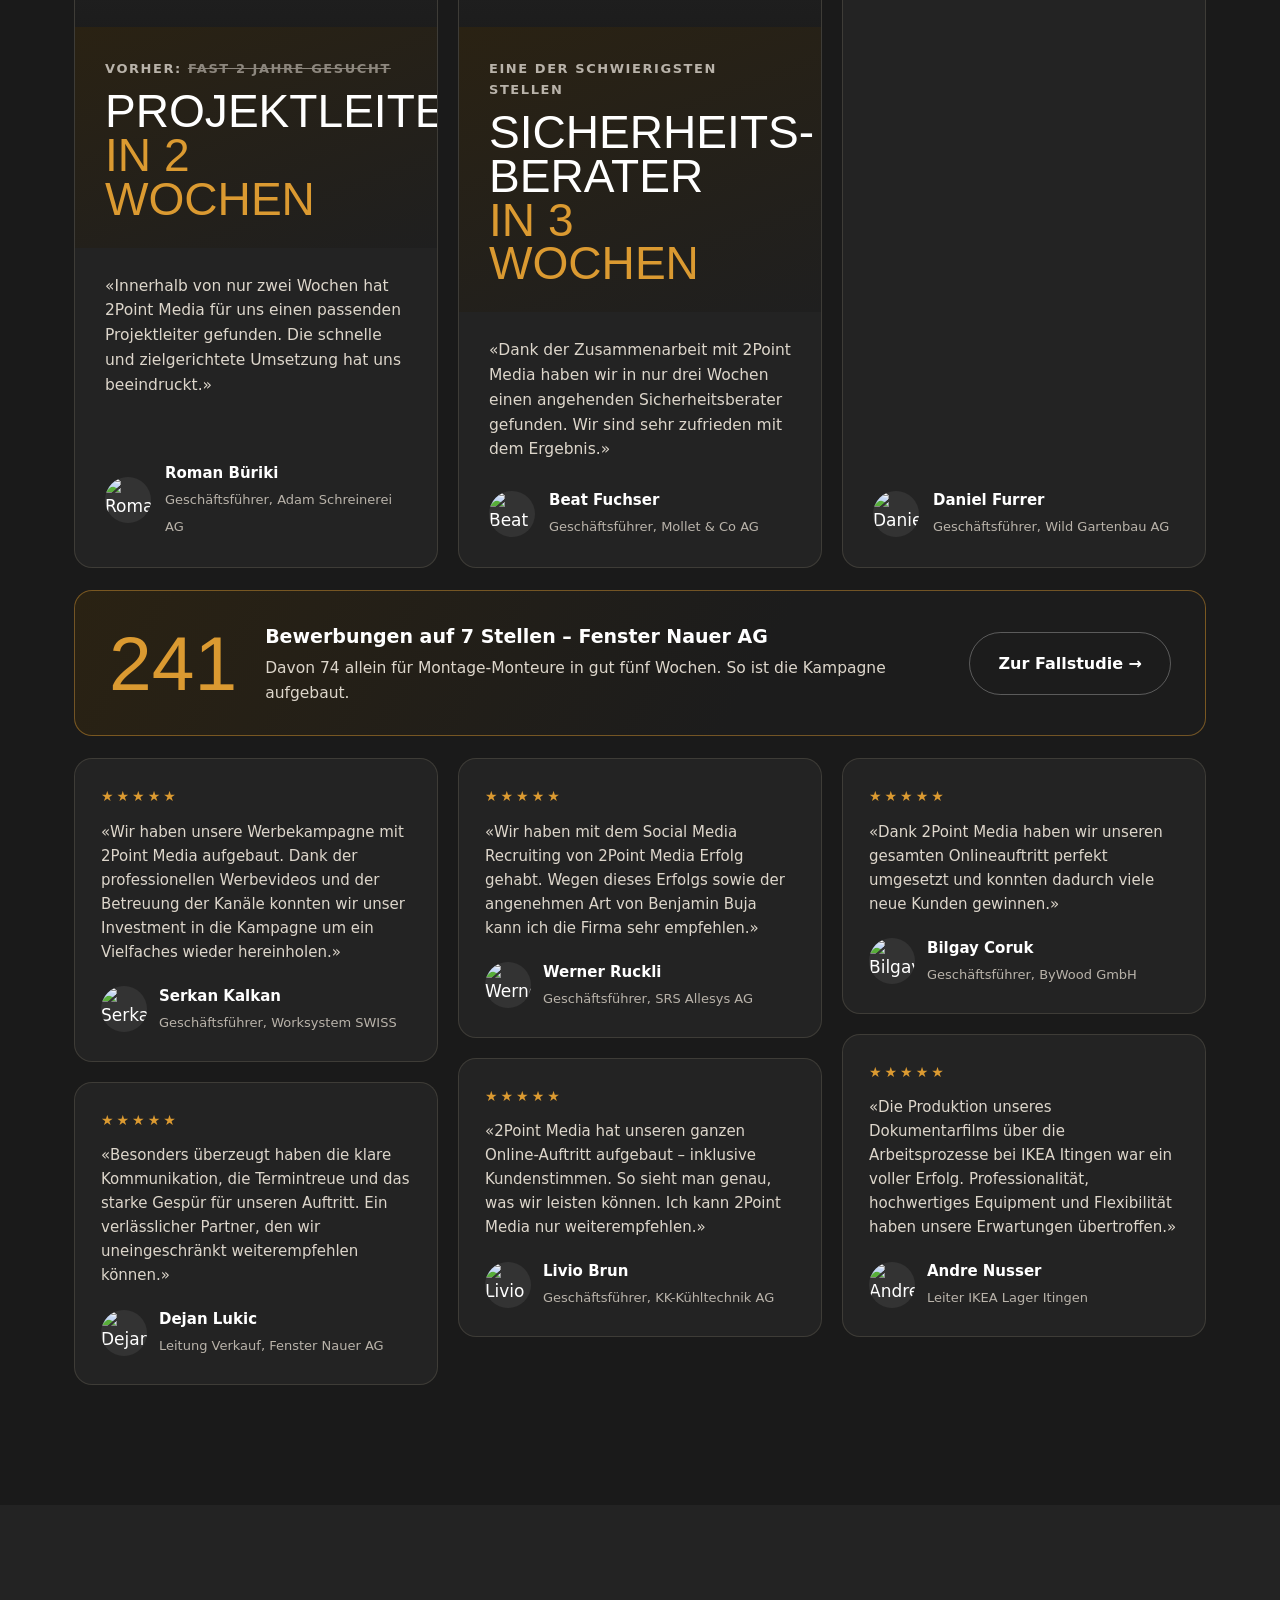
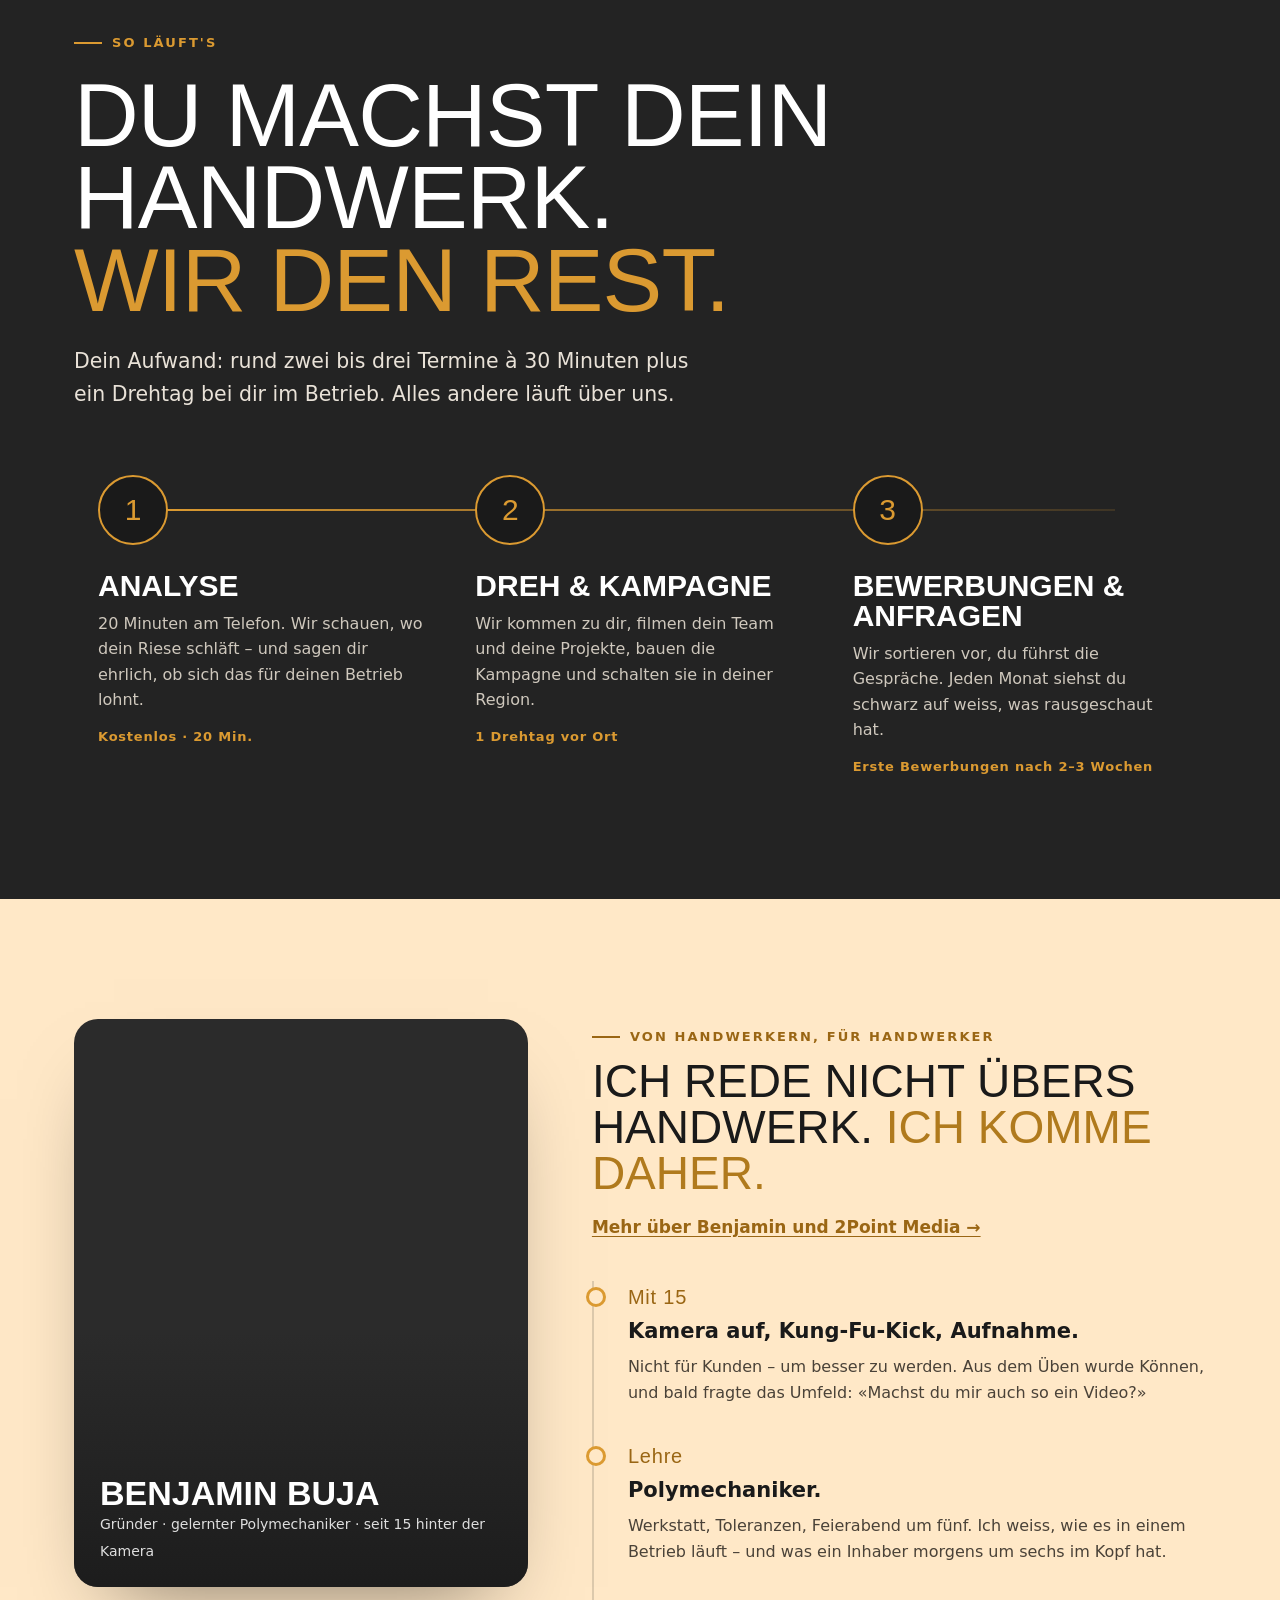
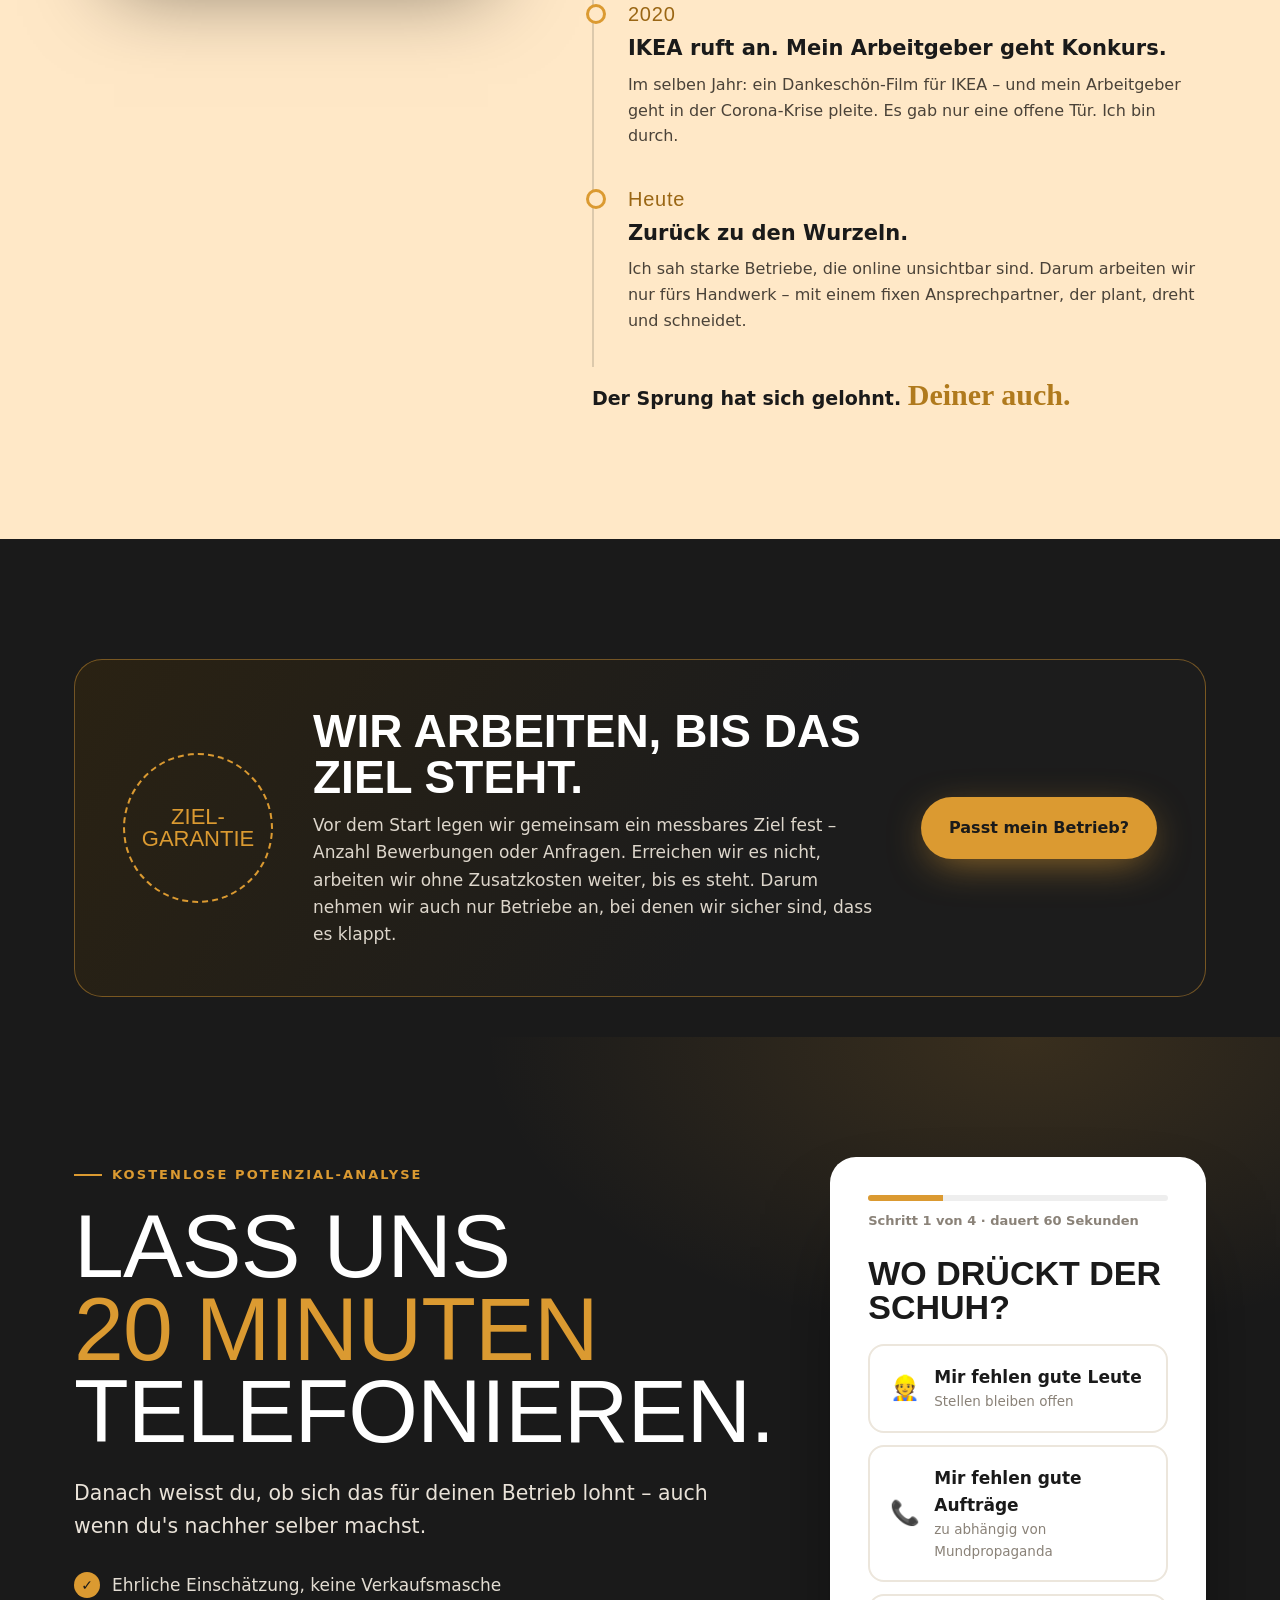
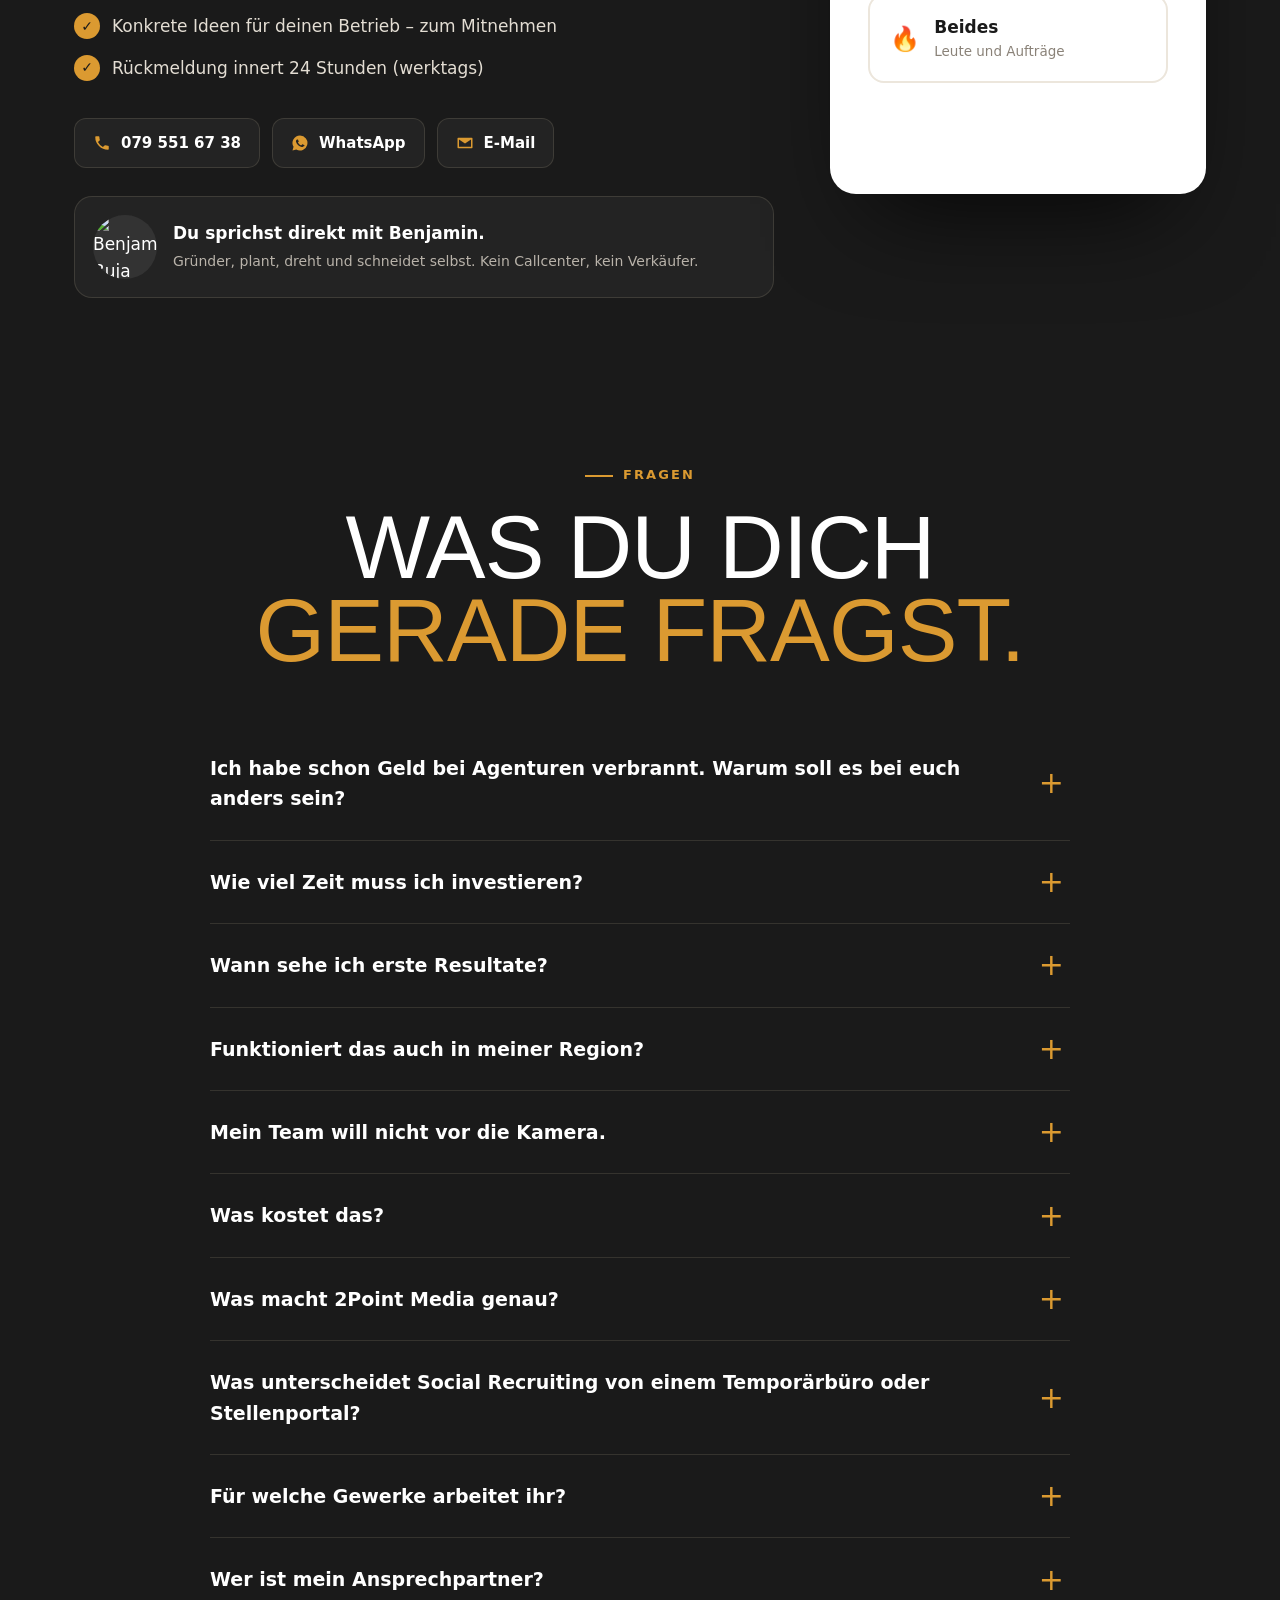
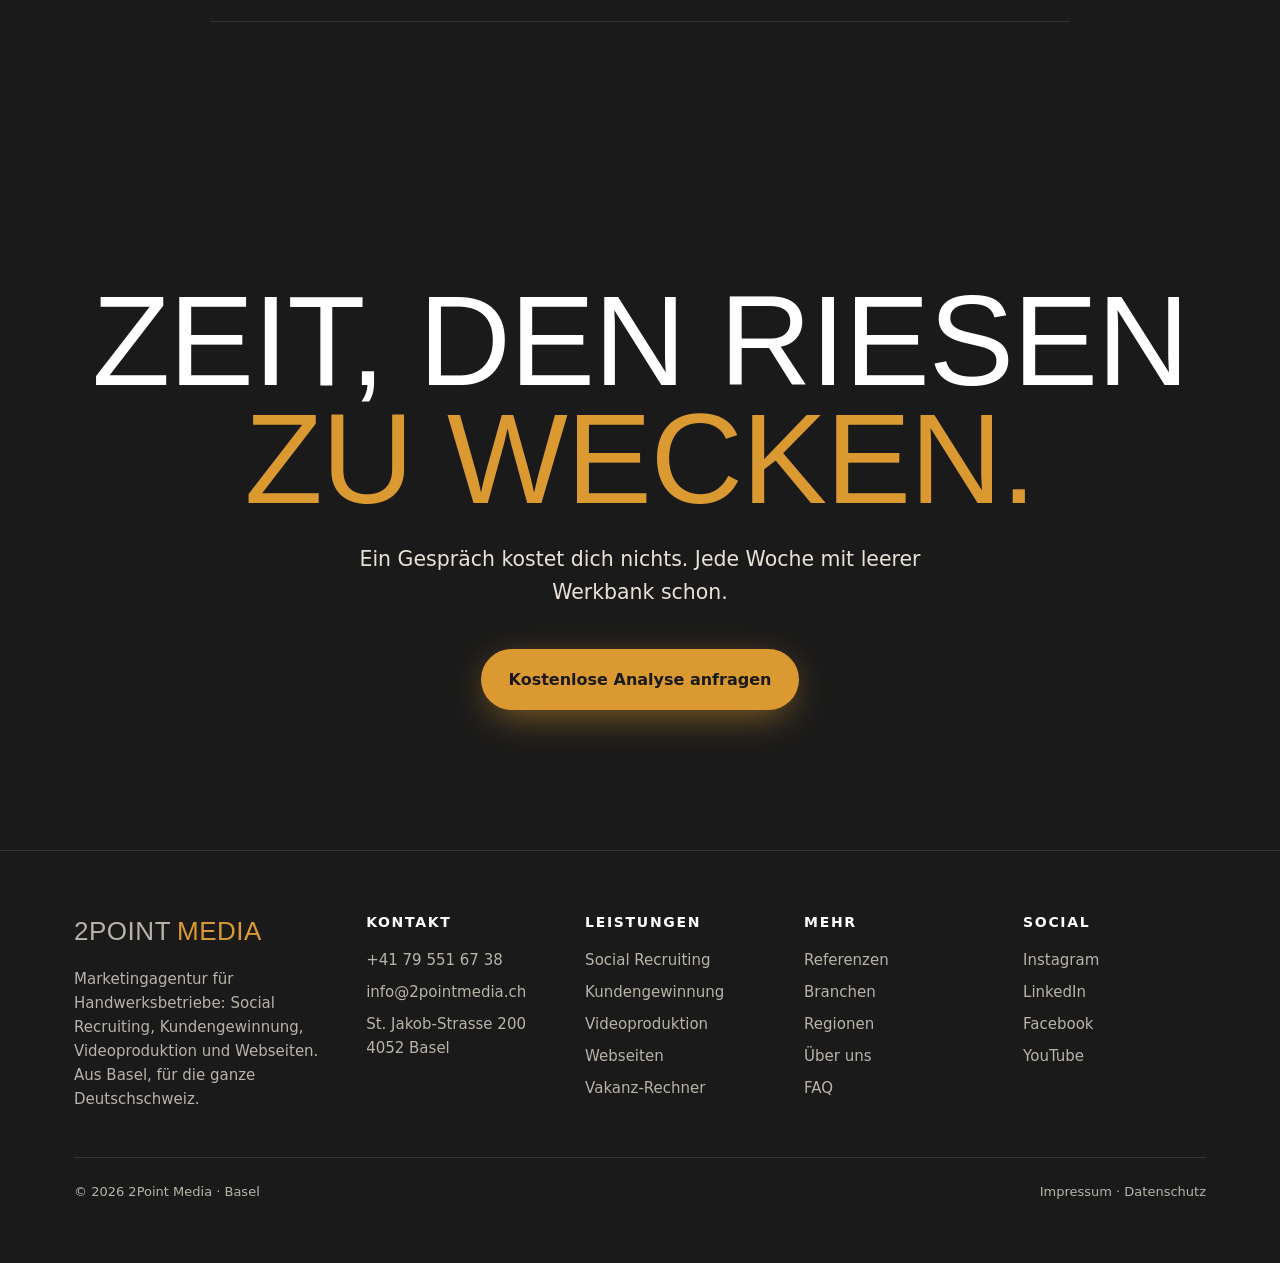
==== commit b6405c30: "Fallstudie Re-Forest GmbH ergänzt - /social-recruiting: zweite Fallstudie (60 Bewerbungen in 12 Tage" ====
--- a/public/index.html
+++ b/public/index.html
@@ -557,7 +557,7 @@
 <section class="logos" aria-label="Kunden">
   <p>Betriebe, die schon wach sind</p>
   <div class="marquee" id="marquee"></div>
-  <p class="clients-text">Adam Schreinerei AG · Mollet &amp; Co AG · Wild Gartenbau AG · Fenster Nauer AG · SRS Allesys AG · KK-Kühltechnik AG · ByWood GmbH · Worksystem SWISS · IKEA Itingen (Dokumentarfilm) – <a href="/referenzen">alle Referenzen</a></p>
+  <p class="clients-text">Adam Schreinerei AG · Mollet &amp; Co AG · Wild Gartenbau AG · Fenster Nauer AG · Re-Forest GmbH · SRS Allesys AG · KK-Kühltechnik AG · ByWood GmbH · Worksystem SWISS · IKEA Itingen (Dokumentarfilm) – <a href="/referenzen">alle Referenzen</a></p>
 </section>
 
 <!-- KURZ ERKLÄRT -->
